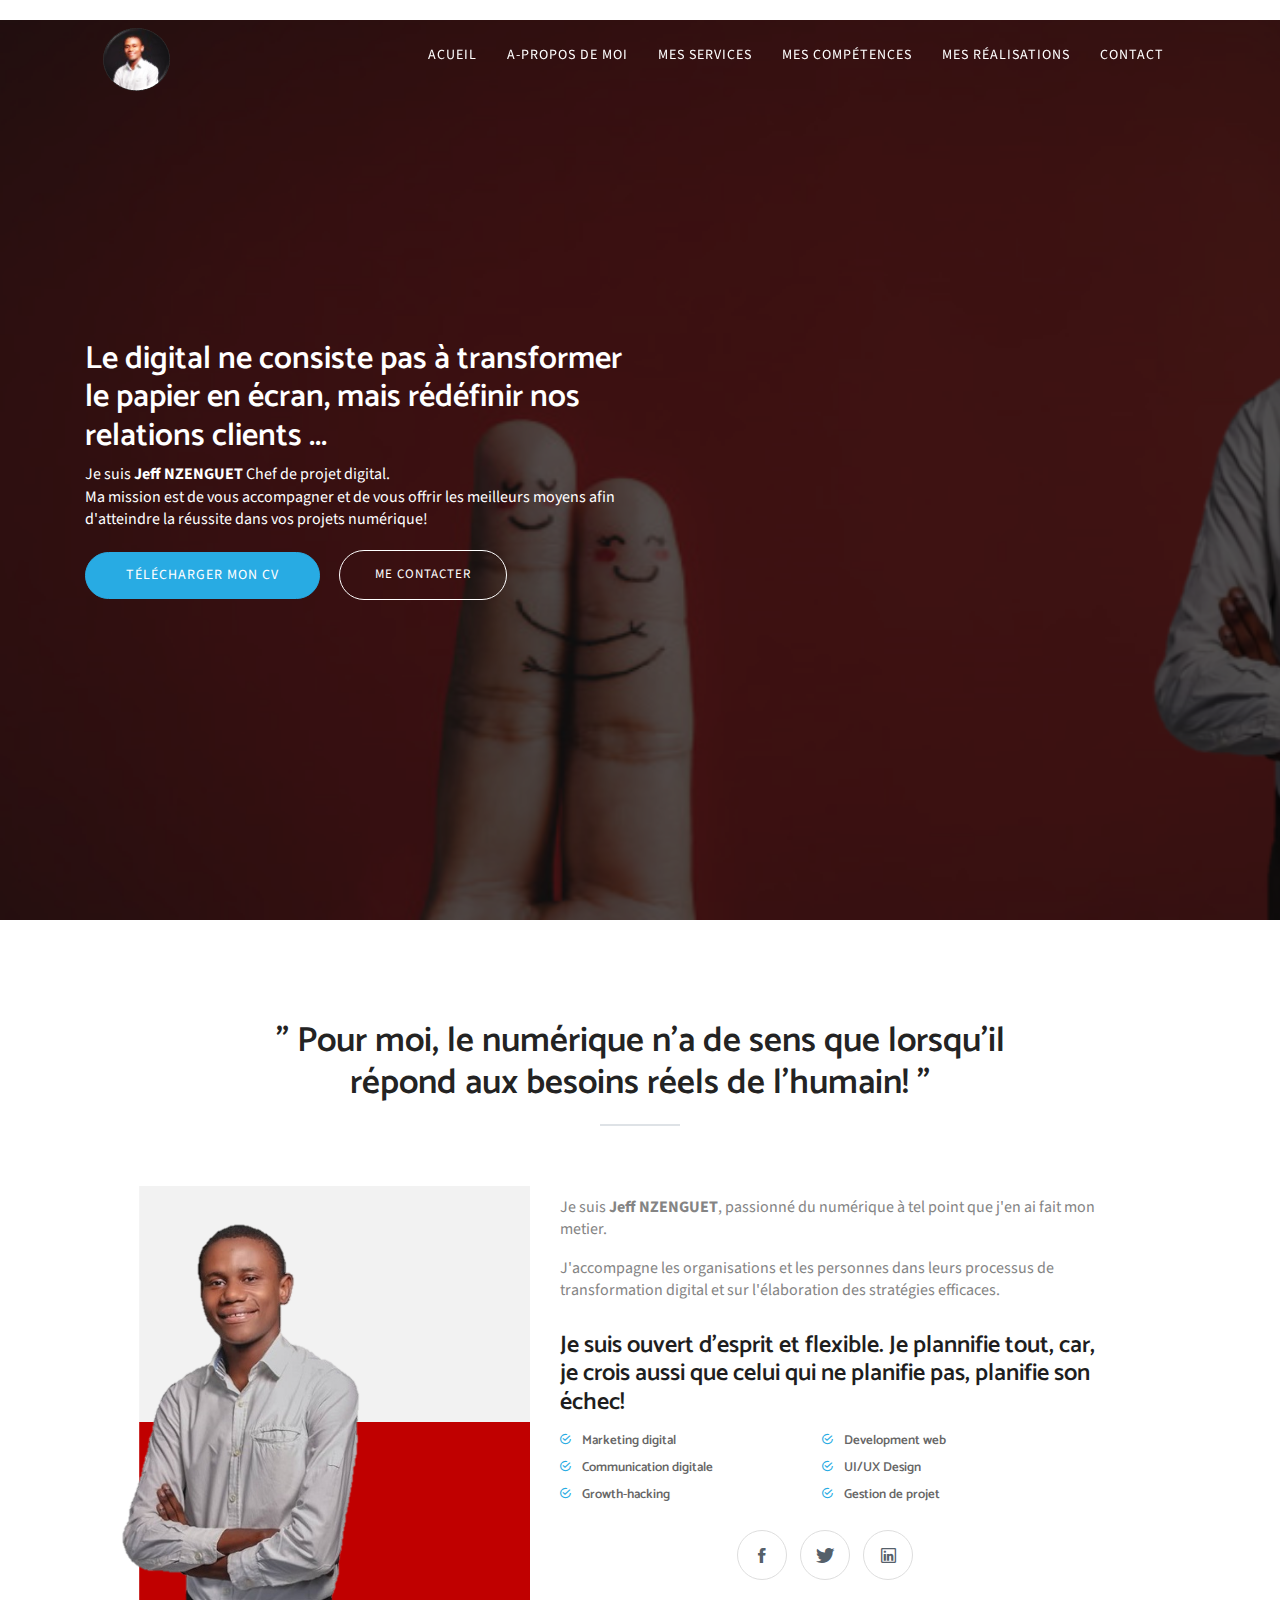
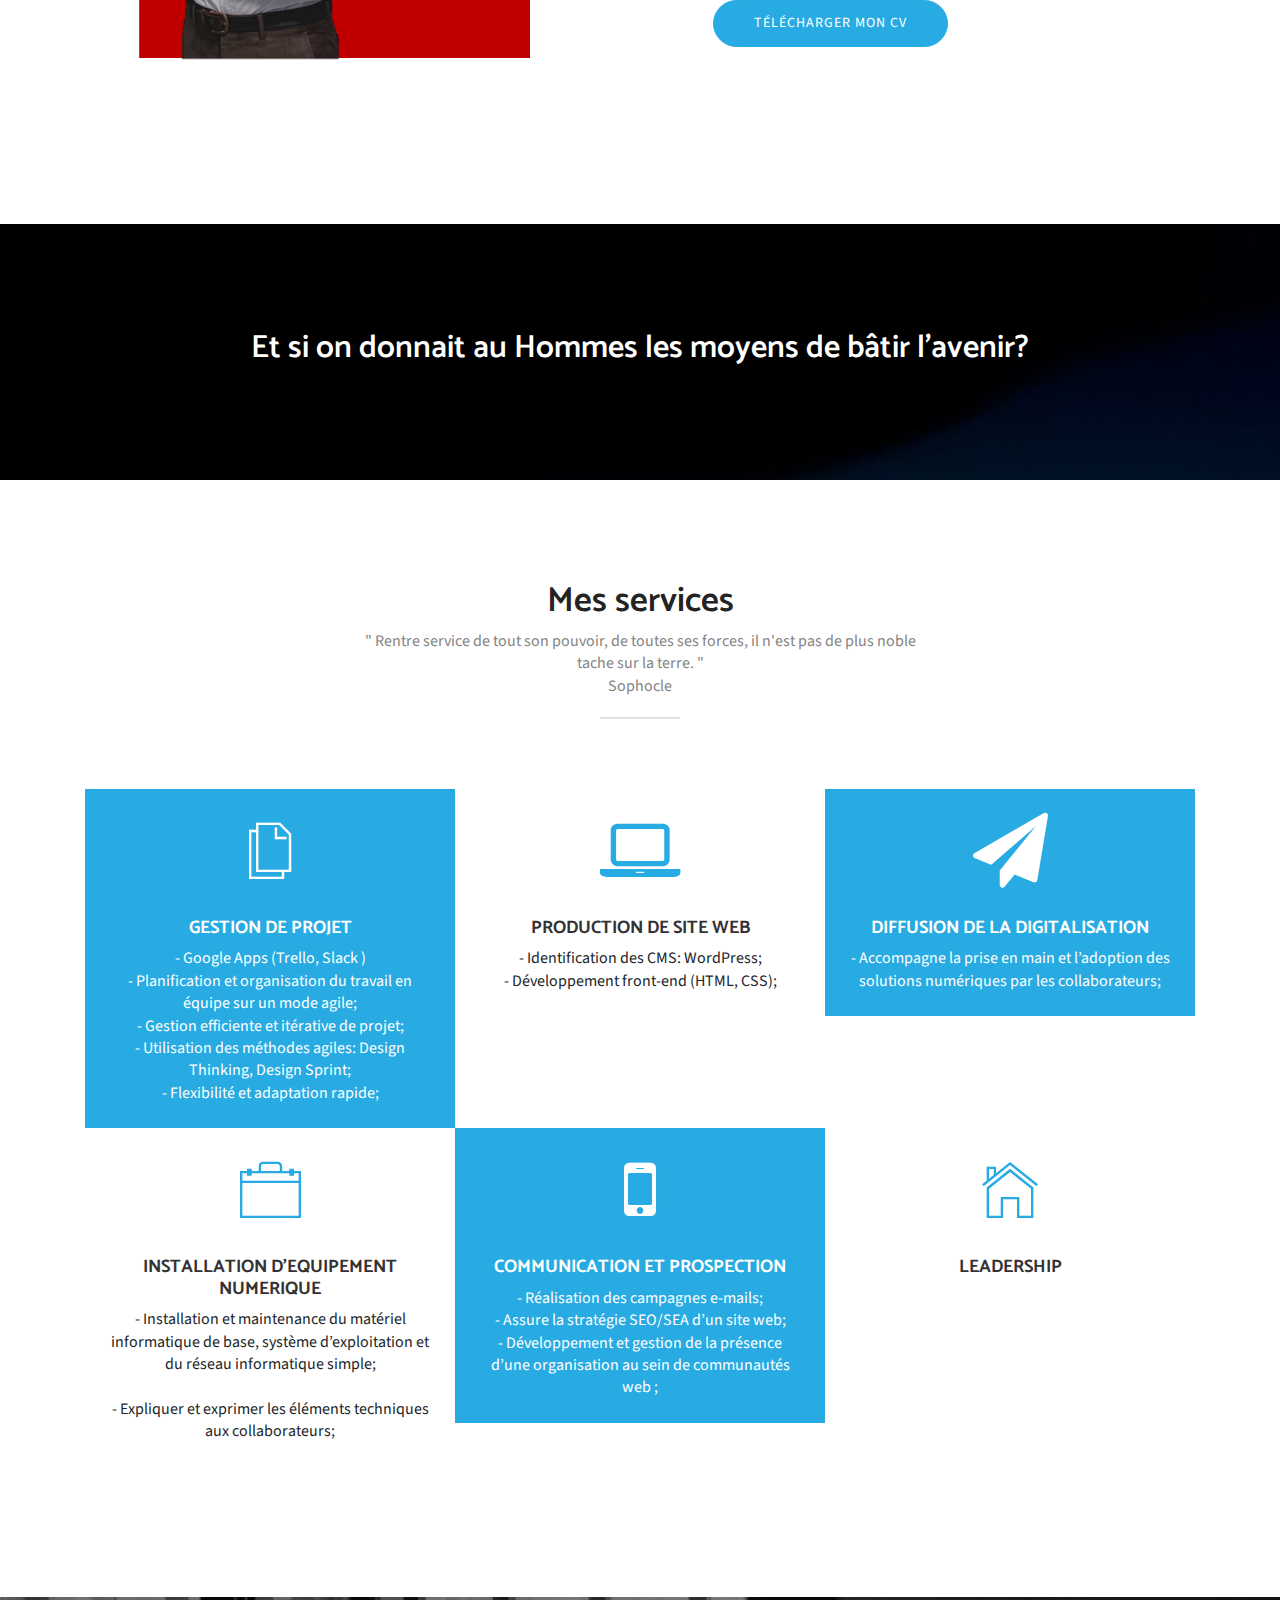
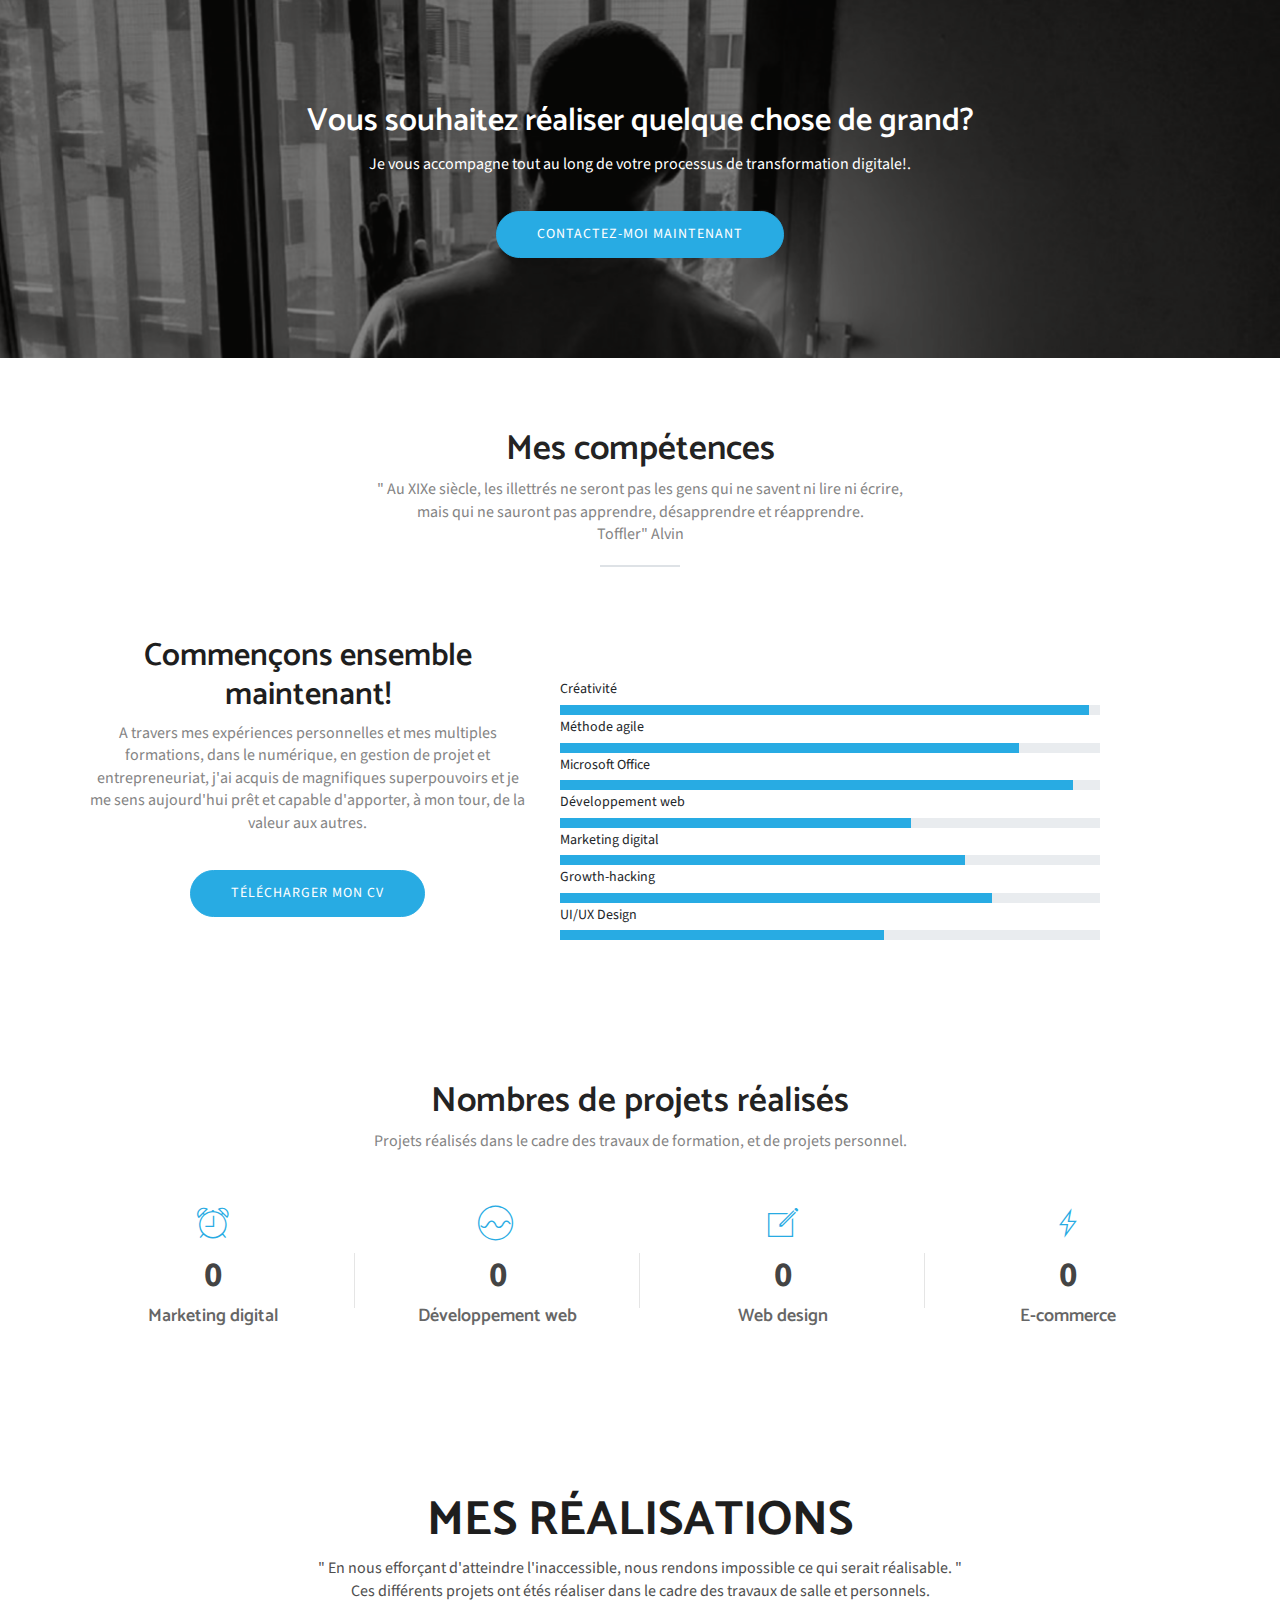
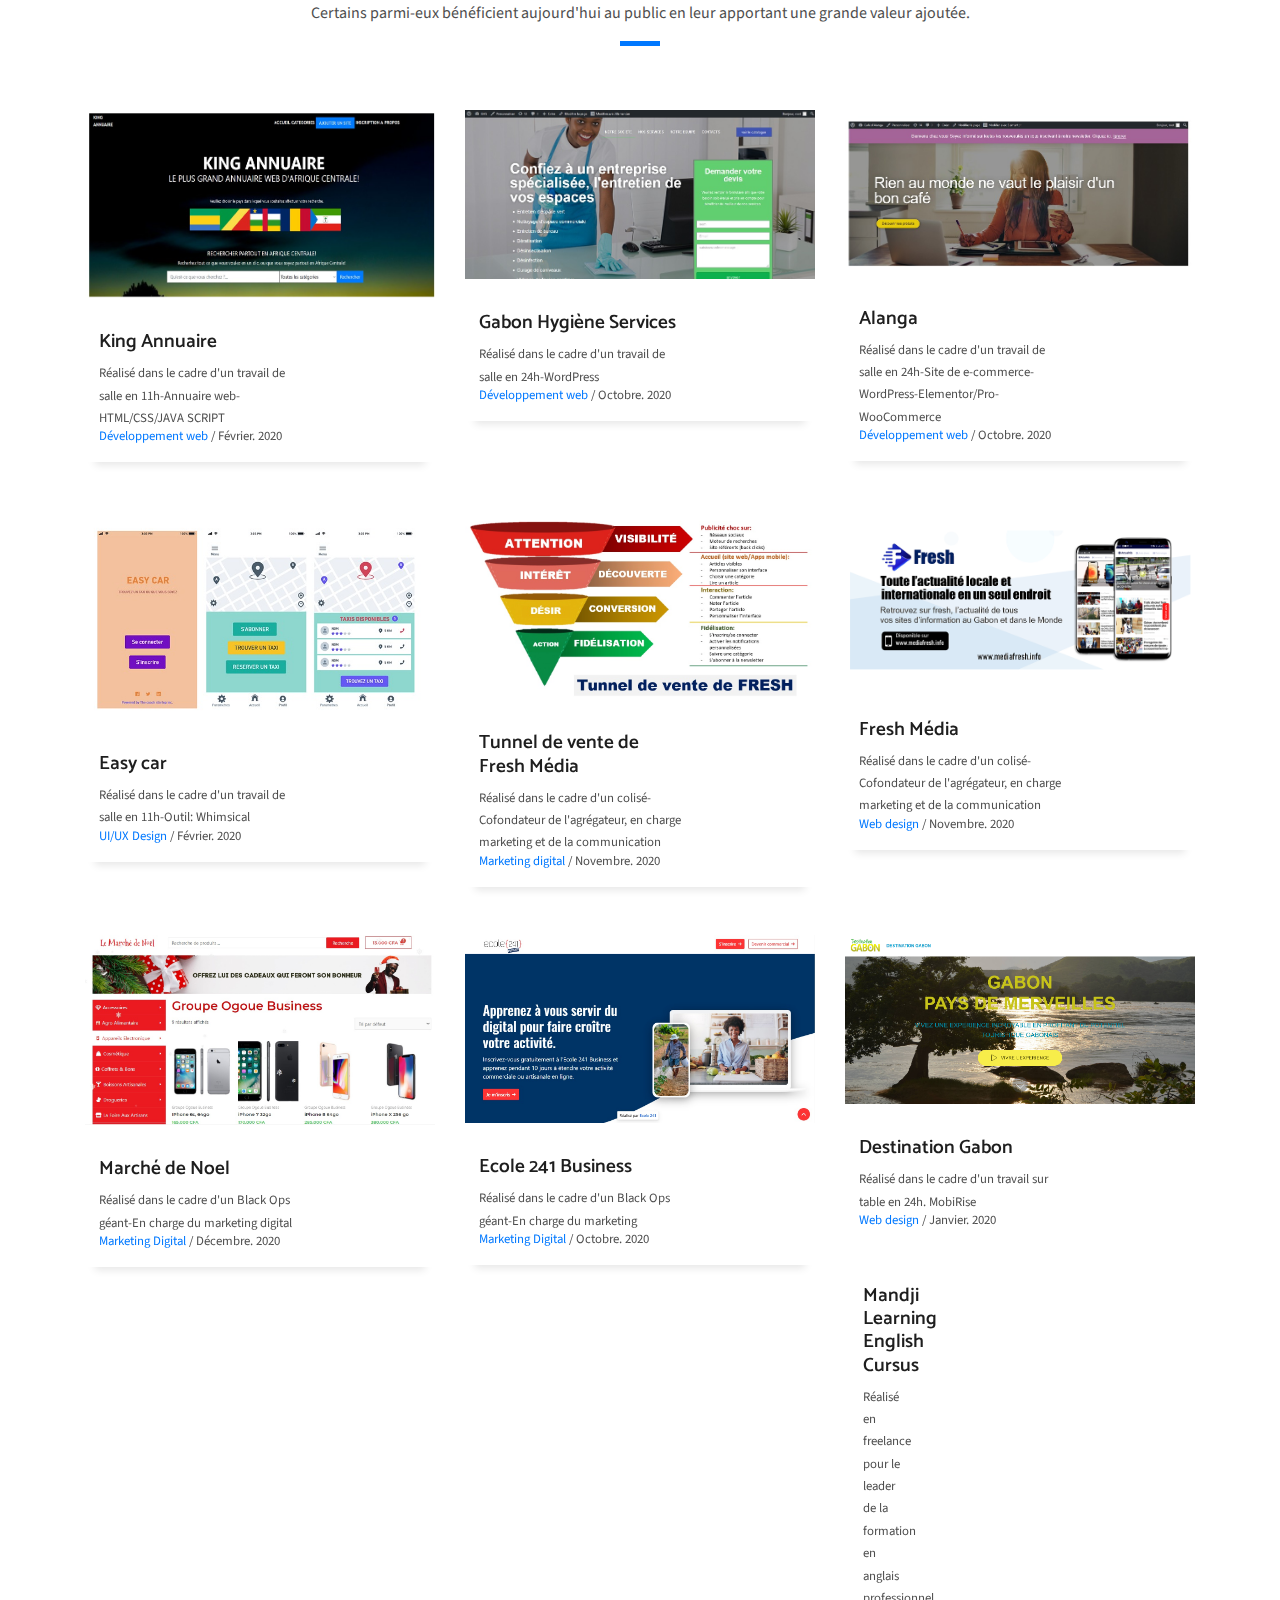
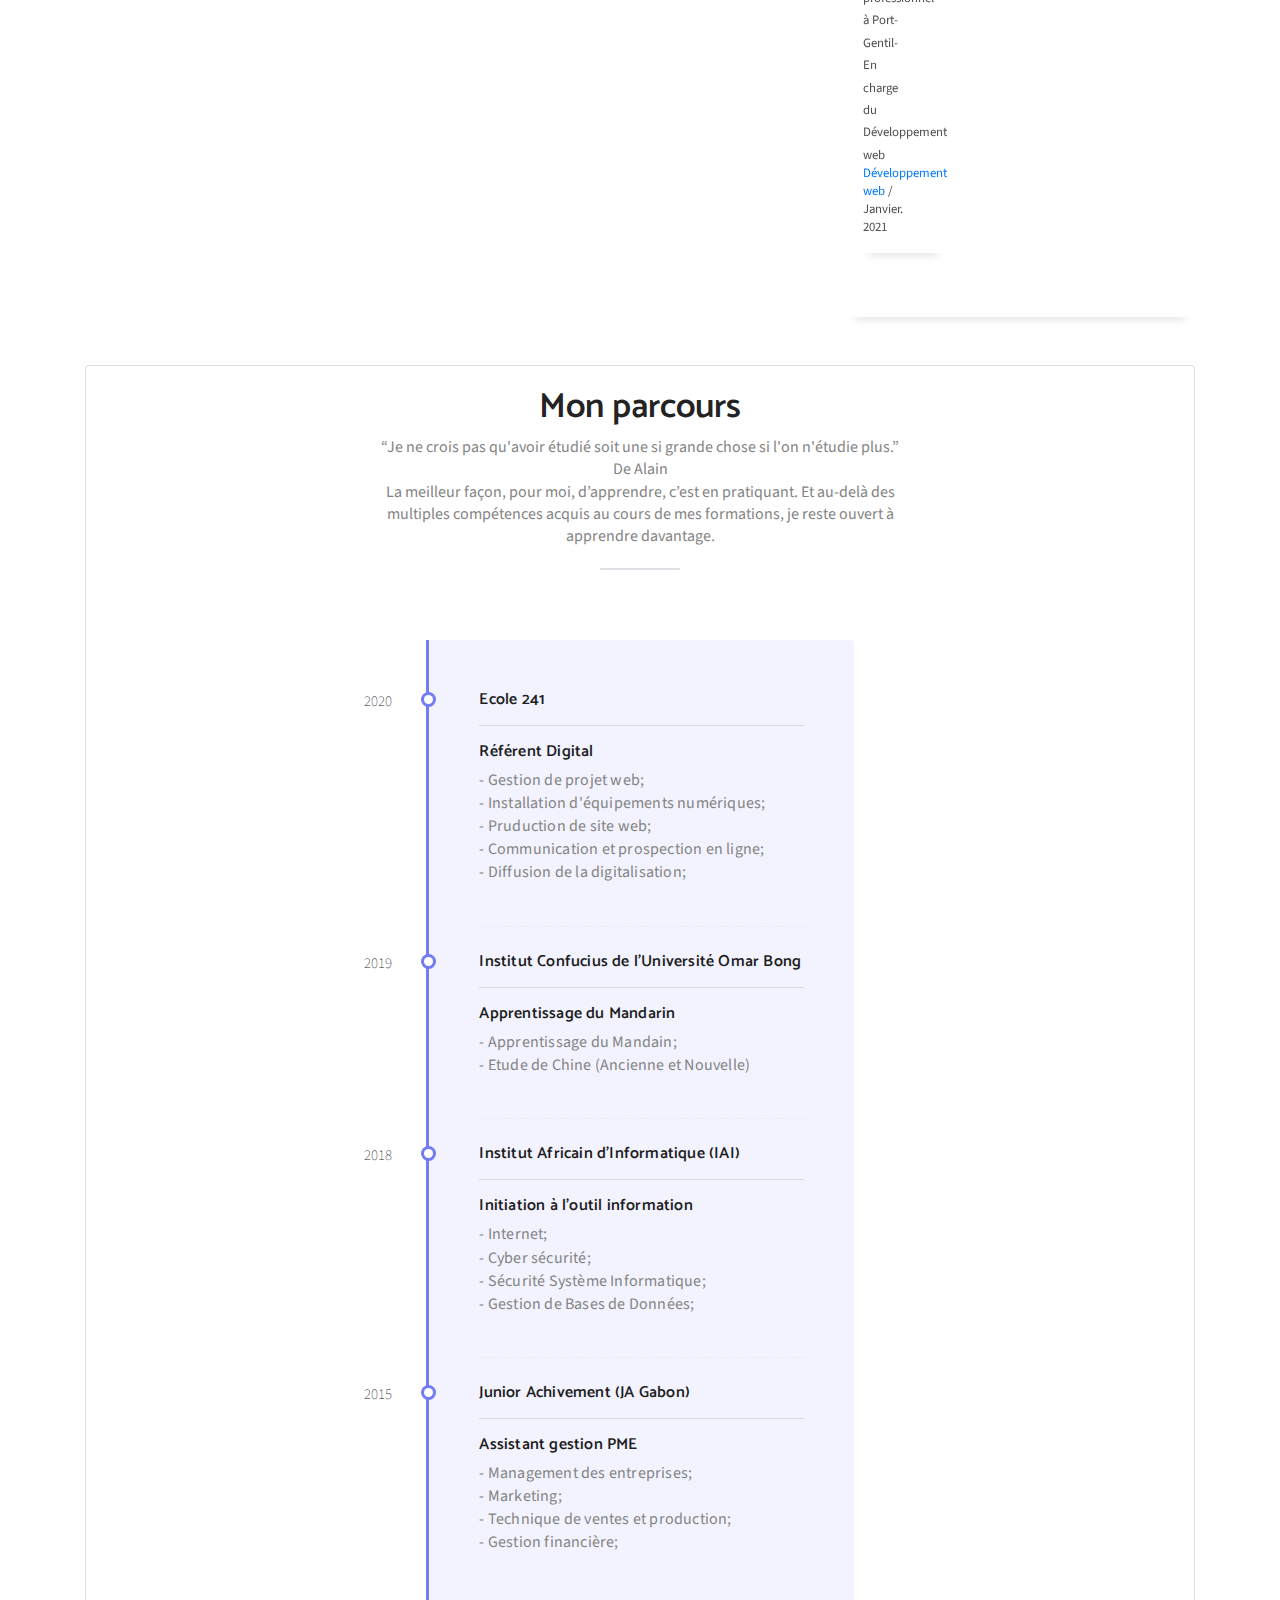
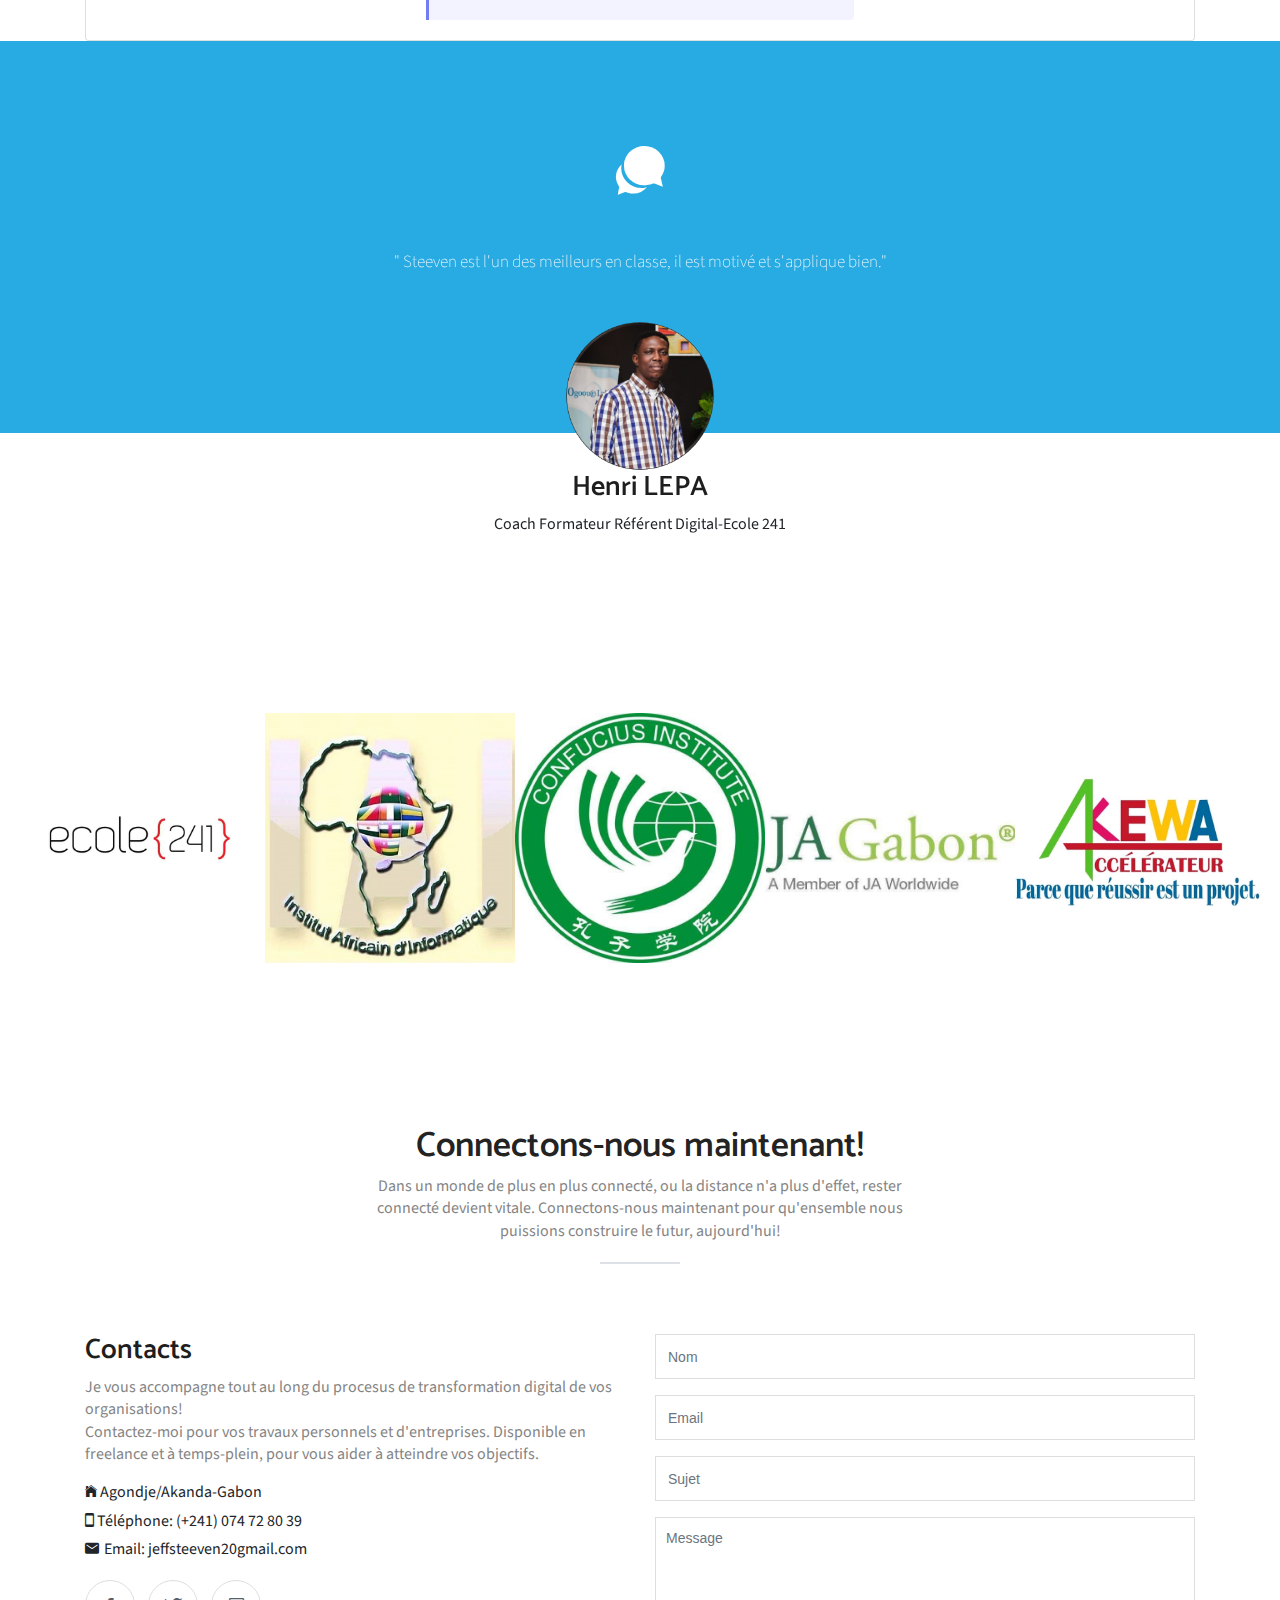
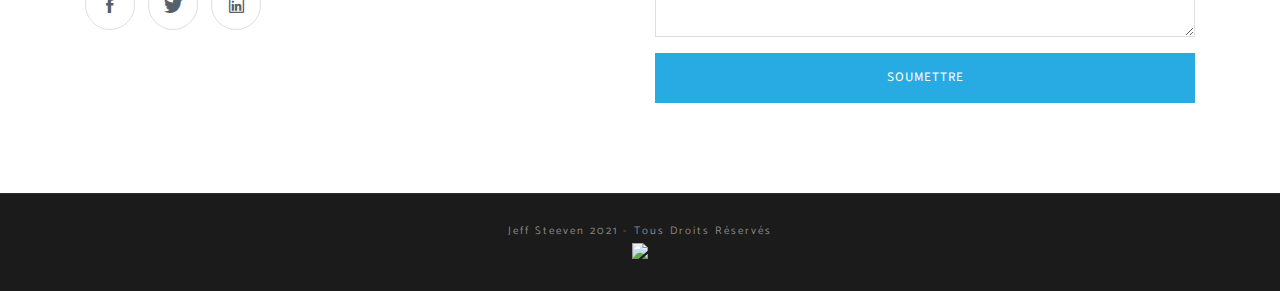
==== index.html @ 695ca2c6 "Update index.html" ====
<!DOCTYPE html>
<!--[if lt IE 7]>      <html class="no-js lt-ie9 lt-ie8 lt-ie7"> <![endif]-->
<!--[if IE 7]>         <html class="no-js lt-ie9 lt-ie8"> <![endif]-->
<!--[if IE 8]>         <html class="no-js lt-ie9"> <![endif]-->
<!--[if gt IE 8]><!--> 
<html> <!--<![endif]-->
<head>
  <meta http-equiv="Content-Type" content="text/html; charset=UTF-8">
  <meta name="description" content="Referent Digital Jeff Steeven">
  
  <meta name="author" content="jeff steeven">

  <title> Referent Digital Jeff Steeven</title>

<!-- Mobile Specific Meta
  ================================================== -->
  <meta name="viewport" content="width=device-width, initial-scale=1">
  
  <!-- Favicon -->
  <link rel="icon" type="image/x-icon" href="favicon.png"/>
  
  <!-- CSS
  ================================================== -->
  <!-- Themefisher Icon font -->
 <link href="devweb/lib/bootstrap/css/bootstrap.min.css" rel="stylesheet">

  <!-- Libraries CSS Files -->
  <link href="devweb/lib/font-awesome/css/font-awesome.min.css" rel="stylesheet">
  <link href="devweb/lib/animate/animate.min.css" rel="stylesheet">
  <link href="devweb/lib/ionicons/css/ionicons.min.css" rel="stylesheet">
  <link href="devweb/lib/owlcarousel/assets/owl.carousel.min.css" rel="stylesheet">
  <link href="devweb/lib/lightbox/css/lightbox.min.css" rel="stylesheet">

  <!-- Main Stylesheet File -->
  <link href="devweb/css/style.css" rel="stylesheet">
 <link rel="stylesheet" href="plugins/themefisher-font/style.css">
  <!-- bootstrap.min css -->
  <link rel="stylesheet" href="plugins/bootstrap/css/bootstrap.min.css">
  <!-- Lightbox.min css -->
  <link rel="stylesheet" href="plugins/lightbox2/dist/css/lightbox.min.css">
  <!-- animation css -->
  <link rel="stylesheet" href="plugins/animate/animate.css">
  <!-- Slick Carousel -->
  <link rel="stylesheet" href="plugins/slick/slick.css">
  <!-- Main Stylesheet -->
  <link rel="stylesheet" href="css/style.css">  
   <link rel="stylesheet" href="xman/css/font-awesome.min.css">
   <link rel="stylesheet" type="text/css" href="css/timeline.css">
    
        
       


</head>

<body id="body">

 <!--
  Start Preloader
  ==================================== -->
  <div id="preloader">
    <div class='preloader'>
      <span></span>
      <span></span>
      <span></span>
      <span></span>
      <span></span>
      <span></span>
    </div>
  </div> 
  <!--
  End Preloader
  ==================================== -->


  

<!--
Fixed Navigation
==================================== -->
<header class="navigation fixed-top">
  <div class="container">
    <!-- main nav -->
    <nav class="navbar navbar-expand-lg navbar-light">
      <!-- logo -->
      <a class="navbar-brand logo" href="index.html">
        <img class="logo-default" src="images/logojeff.png" alt="logo"/>
        <img class="logo-white" src="images/logojeff.png" alt="logo"/>
      </a>
      <!-- /logo -->
      <button class="navbar-toggler" type="button" data-toggle="collapse" data-target="#navigation"
        aria-controls="navigation" aria-expanded="false" aria-label="Toggle navigation">
        <span class="navbar-toggler-icon"></span>
      </button>

      <div class="collapse navbar-collapse" id="navigation">
        <ul class="navbar-nav ml-auto text-center">
          <li class="nav-item">
            <a class="nav-link" href="#" id="navbarDropdown" role="button" data-toggle="dropdown"
              aria-haspopup="true" aria-expanded="false">
              Acueil
            </a>
  
          </li>
          <li class="nav-item ">
             <a class="nav-link js-scroll" href="#about">A-propos de moi</a>
          </li>
          <li class="nav-item ">
             <a class="nav-link js-scroll" href="#services">Mes Services</a>
          </li>

           <li class="nav-item ">
             <a class="nav-link js-scroll" href="#skills">Mes compétences</a>
          </li>
          <li class="nav-item ">
           <a class="nav-link js-scroll" href="#portfolio">Mes réalisations</a>
          </li>
          
          <li class="nav-item ">
           <a class="nav-link js-scroll" href="#contact">Contact</a>
          </li>
         
        </ul>
      </div>
    </nav>
    <!-- /main nav -->
  </div>
</header>
<!--
End Fixed Navigation
==================================== -->

 <!--
Welcome Slider
==================================== -->

 <section class="hero-area">
 	<div class="container">
 		<div class="row">
 			<div class="col-md-12">
 				<div class="block">
 					<h2 class="wow fadeInUp" data-wow-duration=".5s" data-wow-delay=".3s" style="color: white;">Le digital ne consiste   pas à transformer<br> le papier  en écran, mais  rédéfinir nos <br>relations clients ... </h2>
 					<p class="wow fadeInUp" data-wow-duration=".5s" data-wow-delay=".5s">Je suis <b>Jeff NZENGUET</b> Chef de projet digital.<br>Ma mission est de vous accompagner et de vous offrir les meilleurs moyens afin d'atteindre la réussite dans vos projets numérique!
 					</p>
 					<ul class="list-inline wow fadeInUp" data-wow-duration=".5s" data-wow-delay=".7s">
 						<li class="list-inline-item">

 							<a href="https://drive.google.com/file/d/150J5FOlO6Ld2fv8n7mNsnoJQKzaEyGz4/view?usp=sharing" class="btn btn-main">Télécharger mon CV</a>
 						</li>
 						<li class="list-inline-item">
 							<a data-scroll href="#contact" class="btn btn-transparent">Me contacter </a>
 						</li>
 					</ul>
 				</div>
 			</div>
 		</div>
 	</div>
 </section>


	<!--
Start About Section
==================================== -->
<section class="about" id="about">
	<div class="container">
		<div class="row">
		
			<!-- section title -->
			<div class="title col-md-12"  >
				<h2 style="text-align: center;"> " Pour moi, le numérique n'a de sens que lorsqu'il <br> répond aux besoins réels de l'humain! "</h2>
				
				<div class="border"></div>
			</div>
			<!-- /section title -->

			<div class="col-md-5" >
				<img src="images/jeff.png" class="img-fluid" alt=""style="margin-top: -10px;" >
			</div>
			<div class="col-md-6">
				<p>Je suis <b>Jeff NZENGUET</b>, passionné du numérique à tel point que j'en ai fait mon metier.</p>
				<p>J'accompagne les organisations et les personnes dans leurs processus de transformation digital et sur l'élaboration des stratégies efficaces.
				<h4>Je suis ouvert d'esprit et flexible. Je plannifie tout, car, je crois aussi que celui qui ne planifie pas, planifie son échec!</h4>
				<ul class="feature-list">
					<li> <i class="tf-ion-android-checkmark-circle"></i> Marketing digital</li>
					<li> <i class="tf-ion-android-checkmark-circle"></i> Development web</li>
					<li> <i class="tf-ion-android-checkmark-circle"></i> Communication digitale</li>
					<li> <i class="tf-ion-android-checkmark-circle"></i> UI/UX Design</li>
					<li> <i class="tf-ion-android-checkmark-circle"></i> Growth-hacking</li>
					<li> <i class="tf-ion-android-checkmark-circle"></i> Gestion de projet</li>
				</ul>
				<div class="social-icon" style="text-align: center;">
					<ul>
						<li><a href="https://www.facebook.com/jeff.steeven.7/"><i class="tf-ion-social-facebook"></i></a></li>
						<li><a href="https://twitter.com/OnlySteeven"><i class="tf-ion-social-twitter"></i></a></li>
						<li><a href="https://www.linkedin.com/in/jeff-steeven/"><i class="tf-ion-social-linkedin-outline"></i></a></li>
					</ul>
				</div>
				<div style="text-align: center;">
				<a href="https://https://drive.google.com/file/d/150J5FOlO6Ld2fv8n7mNsnoJQKzaEyGz4/view?usp=sharing" class="btn btn-main mt-20">Télécharger mon CV</a></div>
			</div>
		</div> 		<!-- End row -->
	</div>   	<!-- End container -->
</section>   <!-- End section -->
	<!--
Start Call To Action
==================================== -->
<section class="call-to-action"  style="background-image: url(images/call-to-action/un.jpg); background-size: cover; color: #fff;">
	<div class="container" >
		<div class="row">
			<div class="col-md-12 text-center">
				<h2 style="color: white;">Et si on donnait au Hommes les moyens de bâtir l'avenir?</h2>
			</div>
		</div> 		<!-- End row -->
	</div>   	<!-- End container -->
</section>   <!-- End section -->
	<!-- Start Services Section
		==================================== -->

<section class="services" id="services">
	<div class="container">
		<div class="row no-gutters">
			<!-- section title -->
			<div class="col-12">
				<div class="title text-center">
					<h2>Mes services</h2>
					<p>" Rentre service de tout son pouvoir, de toutes ses forces, il n'est pas de plus noble tache sur la terre. "<br>Sophocle</p>
					<div class="border"></div>
				</div>
			</div>
			<!-- /section title -->

			<!-- Single Service Item -->
			<div class="col-lg-4 col-sm-6 mb-4 mb-lg-0">
				<div class="service-block p-4 color-bg text-center">
					<div class="service-icon text-center">
						<i class="tf-ion-ios-copy-outline"></i>
					</div>
					<h3>GESTION DE PROJET</h3>
				
				    - Google Apps (Trello, Slack )<br>
				    - Planification et organisation du travail en équipe sur un mode agile;<br>
				    - Gestion efficiente et itérative de projet;<br>
                    - Utilisation des méthodes agiles: Design Thinking, Design Sprint; <br>
                    - Flexibilité et adaptation rapide;
				</div>
			</div>
			<!-- End Single Service Item -->

			<!-- Single Service Item -->
			<div class="col-lg-4 col-sm-6 mb-4 mb-lg-0">
				<div class="service-block p-4 text-center">
					<div class="service-icon text-center">
							<i class="fa fa-laptop"></i>
					</div>
					<h3>PRODUCTION DE SITE WEB</h3>
					- Identification des CMS: WordPress;<br>
                    - Développement front-end (HTML, CSS);

				</div>
			</div>
			<!-- End Single Service Item -->

			<!-- Single Service Item -->
			<div class="col-lg-4 col-sm-6 mb-4 mb-lg-0">
				<div class="service-block p-4 color-bg text-center">
					<div class="service-icon text-center">
						<i class="fa fa-paper-plane"></i>
					</div>
					<h3>DIFFUSION DE LA DIGITALISATION</h3>
					- Accompagne la prise en main et l’adoption des solutions numériques par les collaborateurs; <br>
             </div>
			</div>
			<!-- End Single Service Item -->

			<!-- Single Service Item -->
			<div class="col-lg-4 col-sm-6 mb-4 mb-lg-0">
				<div class="service-block p-4  text-center">
					<div class="service-icon text-center">
						<i class="tf-ion-ios-briefcase-outline"></i>
					</div>
					<h3>INSTALLATION D'EQUIPEMENT NUMERIQUE</h3>
				    - Installation et maintenance du matériel informatique de base, système d’exploitation et du réseau informatique simple; <br> <br>
                   - Expliquer et exprimer les éléments techniques aux collaborateurs;

				</div>
			</div>
			<!-- End Single Service Item -->

			<!-- Single Service Item -->
			<div class="col-lg-4 col-sm-6 mb-4 mb-lg-0">
				<div class="service-block p-4 color-bg text-center">
					<div class="service-icon text-center">
						<i class="fa fa-mobile"></i>

					</div>
					<h3>COMMUNICATION ET PROSPECTION</h3>
					 - Réalisation des campagnes e-mails; <br>
                     - Assure la stratégie SEO/SEA d’un site web; <br>
                     - Développement et gestion de la présence d’une organisation au sein de communautés web ;

				</div>
			</div>
			<!-- End Single Service Item -->

			<!-- Single Service Item -->
			<div class="col-lg-4 col-sm-6 mb-4 mb-lg-0">
				<div class="service-block p-4 text-center">
					<div class="service-icon text-center">
						<i class="tf-ion-ios-home-outline"></i>
					</div>
					<h3>LEADERSHIP</h3>
					

				</div>
			</div>
			<!-- End Single Service Item -->

		</div> <!-- End row -->
	</div> <!-- End container -->
</section> <!-- End section -->


		<!--/ End service -->	
	<!--
Start Call To Action
==================================== -->
<section class="call-to-action-2" style="background-image: url(images/call-to-action/deu.png); background-size: cover; color: #fff;">
	<div class="container" >
		<div class="row">
			<div class="col-md-12 text-center" >
				<h2 style="color: white;">Vous souhaitez réaliser quelque chose de grand?</h2>
				<p>Je vous accompagne tout au long de votre processus de transformation digitale!.</p>
				<a href="#contact" class="btn btn-main">Contactez-moi maintenant</a>
			</div>
		</div> 		<!-- End row -->
	</div>   	<!-- End container -->
</section>   <!-- End section -->
	<!-- Start Team Skills
		=========================================== -->

<section class="team-skills section-sm" id="skills">
	<div class="container">
		<div class="row">

			<!-- section title -->
			<div class="col-12">
				<div class="title text-center">
					<h2>Mes compétences</h2>
					<p>" Au XIXe siècle, les illettrés ne seront pas les gens qui ne savent ni lire ni écrire, mais qui ne sauront pas apprendre, désapprendre et réapprendre.<br> Toffler" Alvin </p>
					<div class="border"></div>
				</div>
			</div>
			<!-- /section title -->

			<div class="col-md-5">
				<div class="team-skills-contents" style="text-align: center;">
					<h2>Commençons ensemble maintenant!</h2>
					<p>A travers mes expériences personnelles et mes multiples formations, dans le numérique, en gestion de projet et entrepreneuriat, j'ai acquis de magnifiques superpouvoirs et je me sens aujourd'hui prêt et capable d'apporter, à mon tour, de la valeur aux autres.</p>
					<a href="https://drive.google.com/file/d/1YhSp95k7JysIVCoL5xN3Q026fUS_-g4G/view?usp=drivesdk" class="btn btn-main mt-20">Télécharger mon CV</a>
				</div>
			</div>
			<div class="col-md-6 col-md-offset-1">
				<div class="progress-block">
					<ul>
						<li>
							<span>Créativité</span>
							<div class="progress">
								<div class="progress-bar" style="width: 98%;">
								</div>
							</div>
						</li>
						<li>
							<span>Méthode agile</span>
							<div class="progress">
								<div class="progress-bar" style="width: 85%;">
								</div>
							</div>
						</li>
						<li>
							<span>Microsoft Office</span>
							<div class="progress">
								<div class="progress-bar" style="width: 95%;">
								</div>
							</div>
						</li>
						<li>
							<span>Développement web</span>
							<div class="progress">
								<div class="progress-bar" style="width: 65%;">
								</div>
							</div>
						</li>
						<li>
							<span>Marketing digital</span>
							<div class="progress">
								<div class="progress-bar" style="width: 75%;">
								</div>
							</div>
						</li>
						<li>
							<span>Growth-hacking</span>
							<div class="progress">
								<div class="progress-bar" style="width: 80%;">
								</div>
							</div>
						</li>
						<li>
							<span>UI/UX Design</span>
							<div class="progress">
								<div class="progress-bar" style="width: 60%;">
								</div>
							</div>
						</li>
					</ul>

				</div>
			</div>
		</div> <!-- End row -->
		
	</div> <!-- End container -->
</section> <!-- End section -->
	<!--
		Start Counter Section
		==================================== -->
		
		<section  class="counter-wrapper section-sm" >
			<div class="container">
				<div class="row">
					<div class="col-md-12 text-center">
						<div class="title">
							<h2>Nombres de projets réalisés</h2>
							<p>Projets réalisés dans le cadre des travaux de formation, et de projets personnel.</p>
						</div>
					</div>
					<!-- first count item -->
					<div class="col-md-3 col-sm-6 col-xs-6 text-center " >
						<div class="counters-item">
							<i class="tf-ion-ios-alarm-outline"></i>
							<div>
							    <span class="counter" data-count="03">0</span>
							</div>
							<h3>Marketing digital</h3>
						</div>
					</div>
					<!-- end first count item -->
				
					<!-- second count item -->
					<div class="col-md-3 col-sm-6 col-xs-6 text-center " >
						<div class="counters-item">
							<i class="tf-ion-ios-analytics-outline"></i>
							<div>
							    <span class="counter" data-count="5">0</span>
							</div>
							<h3>Développement web</h3>
						</div>
					</div>
					<!-- end second count item -->
				
					<!-- third count item -->
					<div class="col-md-3 col-sm-6 col-xs-6 text-center ">
						<div class="counters-item">
							<i class="tf-ion-ios-compose-outline"></i>
							<div>
							    <span class="counter" data-count="6">0</span>
							</div>
				            <h3>Web design</h3>
							
						</div>
					</div>
					<!-- end third count item -->
					
					<!-- fourth count item -->
					<div class="col-md-3 col-sm-6 col-xs-6 text-center ">
						<div class="counters-item kill-border">
							<i class="tf-ion-ios-bolt-outline"></i>
							<div>
							    <span class="counter" data-count="2">0</span>
							</div>
							<h3>E-commerce</h3>
						</div>
					</div>
					<!-- end fourth count item -->
				</div> 		<!-- end row -->
			</div>   	<!-- end container -->
		</section>   <!-- end section -->
	<!-- Start Portfolio Section
		=========================================== -->
<section id="work" class="portfolio-mf sect-pt4 route">
    <div class="container">
      <div class="row">
        <div class="col-sm-12">
          <div class="title-box text-center">
            <h3 class="title-a">
              Mes réalisations
            </h3>
            <p class="subtitle-a">
             " En nous efforçant d'atteindre l'inaccessible, nous rendons impossible ce qui serait réalisable. " <br> Ces différents projets ont étés réaliser dans le cadre des travaux de salle et personnels.<br> Certains parmi-eux bénéficient aujourd'hui au public en leur apportant une grande valeur ajoutée.
            </p>
            <div class="line-mf"></div>
          </div>
        </div>
      </div>
      <div class="row">
        <div class="col-md-4">
          <div class="work-box">
            <a href="devweb/img/king.jpg" data-lightbox="gallery-mf">
              <div class="work-img">
                <img src="devweb/img/work-1.jpg" alt="" class="img-fluid">
              </div>
              <div class="work-content">
                <div class="row">
                  <div class="col-sm-8">
                    <h2 class="w-title">King Annuaire</h2>
                     <span class="w-more">Réalisé dans le cadre d'un travail de salle en 11h-Annuaire web-HTML/CSS/JAVA SCRIPT</span>
                    <div class="w-more">
                      <span class="w-ctegory">Développement web</span> / <span class="w-date">Février. 2020</span>
                    </div>
                  </div>
                  <div class="col-sm-4">
                    <div class="w-like">
                      <span class="ion-ios-plus-outline"></span>
                    </div>
                  </div>
                </div>
              </div>
            </a>
          </div>
        </div>
        <div class="col-md-4">
          <div class="work-box">
            <a href="devweb/img/ghs.jpg" data-lightbox="gallery-mf">
              <div class="work-img">
                <img src="devweb/img/work-2.jpg" alt="" class="img-fluid">
              </div>
              <div class="work-content">
                <div class="row">
                  <div class="col-sm-8">
                    <h2 class="w-title">Gabon Hygiène Services</h2>
                     <span class="w-more">Réalisé dans le cadre d'un travail de salle en 24h-WordPress</span>
                    <div class="w-more">
                      <span class="w-ctegory">Développement web</span> / <span class="w-date">Octobre. 2020</span>
                    </div>
                  </div>
                  <div class="col-sm-4">
                    <div class="w-like">
                      <span class="ion-ios-plus-outline"></span>
                    </div>
                  </div>
                </div>
              </div>
            </a>
          </div>
        </div>
        <div class="col-md-4">
          <div class="work-box">
            <a href="devweb/img/alanga.jpg" data-lightbox="gallery-mf">
              <div class="work-img">
                <img src="devweb/img/work-3.jpg" alt="" class="img-fluid">
              </div>
              <div class="work-content">
                <div class="row">
                  <div class="col-sm-8">
                    <h2 class="w-title">Alanga</h2>
                     <span class="w-more">Réalisé dans le cadre d'un travail de salle en 24h-Site de e-commerce-WordPress-Elementor/Pro-WooCommerce</span>
                    <div class="w-more">
                      <span class="w-ctegory">Développement web</span> / <span class="w-date">Octobre. 2020</span>
                    </div>
                  </div>
                  <div class="col-sm-4">
                    <div class="w-like">
                      <span class="ion-ios-plus-outline"></span>
                    </div>
                  </div>
                </div>
              </div>
            </a>
          </div>
        </div>
        <div class="col-md-4">
          <div class="work-box">
            <a href="devweb/img/car.jpg" data-lightbox="gallery-mf">
              <div class="work-img">
                <img src="devweb/img/work-4.jpg" alt="" class="img-fluid">
              </div>
              <div class="work-content">
                <div class="row">
                  <div class="col-sm-8">
                    <h2 class="w-title">Easy car</h2>
                     <span class="w-more">Réalisé dans le cadre d'un travail de salle en 11h-Outil: Whimsical</span>
                    <div class="w-more">
                      <span class="w-ctegory">UI/UX Design</span> / <span class="w-date">Février. 2020</span>
                    </div>
                  </div>
                  <div class="col-sm-4">
                    <div class="w-like">
                      <span class="ion-ios-plus-outline"></span>
                    </div>
                  </div>
                </div>
              </div>
            </a>
          </div>
        </div>
        <div class="col-md-4">
          <div class="work-box">
            <a href="devweb/img/work-5.jpg" data-lightbox="gallery-mf">
              <div class="work-img">
                <img src="devweb/img/work-5.jpg" alt="" class="img-fluid">
              </div>
              <div class="work-content">
                <div class="row">
                  <div class="col-sm-8">
                    <h2 class="w-title">Tunnel de vente de Fresh Média</h2>
                     <span class="w-more">Réalisé dans le cadre d'un colisé-Cofondateur de l'agrégateur, en charge marketing et de la communication</span>
                    <div class="w-more">
                      <span class="w-ctegory">Marketing digital</span> / <span class="w-date">Novembre. 2020</span>
                    </div>
                  </div>
                  <div class="col-sm-4">
                    <div class="w-like">
                      <span class="ion-ios-plus-outline"></span>
                    </div>
                  </div>
                </div>
              </div>
            </a>
          </div>
        </div>
        <div class="col-md-4">
          <div class="work-box">
            <a href="devweb/img/freshm.jpg" data-lightbox="gallery-mf">
              <div class="work-img">
                <img src="devweb/img/work-6.png" alt="" class="img-fluid">
              </div>
              <div class="work-content">
                <div class="row">
                  <div class="col-sm-8">
                  	<a href="http://mediafresh.info/">
                    <h2 class="w-title">Fresh Média</h2>

                      <span class="w-more">Réalisé dans le cadre d'un colisé-Cofondateur de l'agrégateur, en charge marketing et de la communication</span>
                    <div class="w-more">
                      <span class="w-ctegory">Web design</span> / <span class="w-date">Novembre. 2020</span>
                    </div>
                  </div>
                  <div class="col-sm-4">
                    <div class="w-like">
                      <span class="ion-ios-plus-outline"></span>
                    </div>
                  </div>
                </div>
              </div>
            </a>
          </div>
        </div>
        <div class="col-md-4">
          <div class="work-box">
            <a href="devweb/img/noelle.jpg" data-lightbox="gallery-mf">
              <div class="work-img">
                <img src="devweb/img/noel.jpg" alt="" class="img-fluid">
              </div>
              <div class="work-content">
                <div class="row">
                  <div class="col-sm-8">
                  	 <a href="https://store.marchedenoel241.com/">
                    <h2 class="w-title">Marché de Noel</h2>
                    </a>
                      <span class="w-more">Réalisé dans le cadre d'un Black Ops géant-En charge du marketing digital</span>
                    <div class="w-more">
                      <span class="w-ctegory">Marketing Digital</span> / <span class="w-date">Décembre. 2020</span>
                    </div>
                  </div>
                  <div class="col-sm-4">
                    <div class="w-like">
                      <span class="ion-ios-plus-outline"></span>
                    </div>
                  </div>
                </div>
              </div>
            </a>
          </div>
        </div>
        <div class="col-md-4">
          <div class="work-box">
            <a href="devweb/img/busi.jpg" data-lightbox="gallery-mf">
              <div class="work-img">
                <img src="devweb/img/business.jpg" alt="" class="img-fluid">
              </div>
              <div class="work-content">
                <div class="row">
                  <div class="col-sm-8">
                  	<a href="https://business.ecole241.org/">
                    <h2 class="w-title">Ecole 241 Business</h2>
                    </a>
                    <span class="w-more">Réalisé dans le cadre d'un Black Ops géant-En charge du marketing</span>
                    <div class="w-more">
                      <span class="w-ctegory">Marketing Digital</span> / <span class="w-date">Octobre. 2020</span>
                    </div>
                  </div>
                  <div class="col-sm-4">
                    <div class="w-like">
                      <span class="ion-ios-plus-outline"></span>
                    </div>
                  </div>
                </div>
              </div>
            </a>
          </div>
        </div>
        <div class="col-md-4">
          <div class="work-box">
            <a href="devweb/img/gabon.jpg" data-lightbox="gallery-mf">
              <div class="work-img">
                <img src="devweb/img/work-7.png" alt="" class="img-fluid">
              </div>
              <div class="work-content">
                <div class="row">
                  <div class="col-sm-8">
                    <h2 class="w-title">Destination Gabon</h2>
                    <span class="w-more">Réalisé dans le cadre d'un travail sur table en 24h. MobiRise</span>
                    <div class="w-more">
                      <span class="w-ctegory">Web design</span> / <span class="w-date">Janvier. 2020</span>
                    </div>
                  </div>
			 <div class="col-md-4">
          <div class="work-box">
            <a href="devweb/img/mandji02.jpg" data-lightbox="gallery-mf">
              <div class="work-img">
                <img src="devweb/img/mandji.png" alt="" class="img-fluid">
              </div>
              <div class="work-content">
                <div class="row">
                  <div class="col-sm-8">
                  	<a href="https://mandjilearningenglish.com//">
                    <h2 class="w-title">Mandji Learning English Cursus</h2>
                    </a>
                    <span class="w-more">Réalisé en freelance pour le leader de la formation en anglais professionnel à Port-Gentil-En charge du Développement web</span>
                    <div class="w-more">
                      <span class="w-ctegory">Développement web</span> / <span class="w-date">Janvier. 2021</span>
                    </div>
                  </div>
                  <div class="col-sm-4">
                    <div class="w-like">
                      <span class="ion-ios-plus-outline"></span>
                    </div>
                  </div>
                </div>
              </div>
            </a>
          </div>
        </div>
		
  </section>
  <!--/ Section Portfolio End /-->

<div class="container">
    <div class="row">
        <div class="col-md-12">
            <div class="card">
                <div class="card-body">
             <div class="title text-center">
          <h2>Mon parcours</h2>
         <p>“Je ne crois pas qu'avoir étudié soit une si grande chose si l'on n'étudie plus.” De Alain <br> La meilleur façon, pour moi, d’apprendre, c’est en pratiquant. Et au-delà des multiples compétences acquis au cours de mes formations, je reste ouvert à apprendre davantage.</p>
          <div class="border"></div>
        </div>
                    <div id="content">
                        <ul class="timeline">
                            <li class="event" data-date="2020">
                                <h2>Ecole 241</h2> <hr>
                                <h6>Référent Digital</h6>
                        <p> - Gestion de projet web; <br>
                            - Installation d'équipements numériques; <br>
                            - Pruduction de site web; <br>
                            - Communication et prospection en ligne; <br>
                            - Diffusion de la digitalisation;</p>
                            </li>
                            <li class="event" data-date="2019">
                                <h2>Institut Confucius de l'Université Omar Bong</h2> <hr>
                                <h6>Apprentissage du Mandarin</h6>
                        <p> - Apprentissage du Mandain; <br>
                            - Etude de Chine (Ancienne et Nouvelle)
                            </li>
                            <li class="event" data-date="2018">
                                <h2>Institut Africain d'Informatique (IAI)</h2> <hr>
                                <h6>Initiation à l'outil information</h6>
                        <p> 
                            - Internet;<br>
                            - Cyber sécurité;<br>
                            - Sécurité Système Informatique;<br>
                            - Gestion de Bases de Données; 
                            </li>
                              <li class="event" data-date="2015">
                                <h2>Junior Achivement (JA Gabon)</h2> <hr>
                                <h6>Assistant gestion PME</h6>
                        <p> - Management des entreprises; <br>
                            - Marketing; <br>
                            - Technique de ventes et production;<br>
                            - Gestion financière;<br>
                            </li>
                        </ul>
                    </div>
                </div>
            </div>
        </div>
    </div>
</div>

	
	<!-- Start Testimonial
=========================================== -->


		
	<section class="testimonial section" id="testimonial">
		<div class="container">
			<div class="row">				
				<div class="col-lg-12">
					<!-- testimonial wrapper -->
					<div class="testimonial-slider">
						<!-- testimonial single -->
						<div class="item text-center">
							<i class="tf-ion-chatbubbles"></i>
							<!-- client info -->
							<div class="client-details">
								<p>" Steeven est l'un des meilleurs en classe, il est motivé et s'applique bien."</p>
							</div>
							<!-- /client info -->
							<!-- client photo -->
							<div class="client-thumb">
								<img src="images/client-logo/hl.png" class="img-fluid" alt="">
							</div>
							<div class="client-meta">
								<h3>Henri LEPA</h3>
								<span>Coach Formateur Référent Digital-Ecole 241</span>
							</div>
							<!-- /client photo -->
						</div>
						<!-- /testimonial single -->
				
						<!-- testimonial single -->
						<div class="item text-center">
							<i class="tf-ion-chatbubbles"></i>
							<!-- client info -->
							<div class="client-details">
								<p>" Jeff a le POTENTIEL de devenir  l'un growth marketer les plus influents de sa génération,  </br>par ses analyses et ses prises de positions, </br>  il méritent d'être directeur marketing dans une entreprise africaine innovante"</p>
							</div>
							<!-- /client info -->
							<!-- client photo -->
							<div class="client-thumb">
								<img src="images/client-logo/bousss.png" class="img-fluid" alt="">
							</div>
							<div class="client-meta">
								<h3>Sylvère BOUSSAMBA</h3>
								<span>Fondateur Ogooué Labs</span>
							</div>
							<!-- /client photo -->
						</div>

							<div class="item text-center">
							<i class="tf-ion-chatbubbles"></i>
							<!-- client info -->
							<div class="client-details">
								<p>" <b>Steeven</b> est très inspiré lorsqu'il faut proposer des nouvelles approches, idées et concepts. </br> L'avoir dans une équipe est une garantie de pro créativité.  </br> Je suis content d'avoir travaillé avec lui et j'espère encore le pouvoir. "</p>
							</div>
							<!-- /client info -->
							<!-- client photo -->
							<div class="client-thumb">
								<img src="images/client-logo/dimitri.png" class="img-fluid" alt="">
							</div>
							<div class="client-meta">
								<h3>Dimitri ONGOUA</h3>
								<span>Coach Formateur Développeur Web/Mobile - Ecole 241</span>
							</div>
							<!-- /client photo -->
						</div>
						<!-- /testimonial single -->
					
						<!-- testimonial single -->
						<div class="item text-center">
							<i class="tf-ion-chatbubbles"></i>
							<!-- client info -->
							<div class="client-details">
								
							</div>
							<!-- /client info -->
							<!-- client photo -->
							<div class="client-thumb">
								<img src="images/client-logo/cme.png" class="img-fluid" alt="">
							</div>
							<div class="client-meta">
								<h3>Sylvie TOURE</h3>
								<span>Directrice Ecole 241</span>
							</div>
							<!-- /client photo -->
						</div>
						<!-- /testimonial single -->
					</div>
				</div> 		<!-- end col lg 12 -->
			</div>	    <!-- End row -->
		</div>       <!-- End container -->
	</section>    <!-- End Section -->
	<!--
		Start Blog Section
		=========================================== -->
<div class="container-fluid">
	<div class="row">
			<div class="col-md-12">
				<div id="clients-slider" class="clients-logo-slider">
					<img src="images/client-logo/clients-1.jpg" alt="Logo Ecole 241">
					<img src="images/client-logo/clients-3.jpg" alt="">
					<img src="images/client-logo/confucius.jpg" alt="Logo Institut confucius">
					<img src="images/client-logo/ja.jpg" alt="Logo JA Gabon">
					
					<img src="images/client-logo/logo1.jpg" alt="">
					<img src="images/client-logo/logo-2.jpg" alt="">
					<img src="images/client-logo/logo-3.jpg" alt="">
					<img src="images/client-logo/logo-4.jpg" alt="">
					<img src="images/client-logo/startx.jpg" alt="">
					<img src="images/client-logo/cpjmo.jpg" alt="">
					<img src="images/client-logo/unfpa.jpg" alt="">
				</div>

			</div>
		</div>

</div>

	 <!--Start Contact Us


	=========================================== -->		
	
<section class="contact-us" id="contact">
	<div class="container">
		<div class="row">
			
			<!-- section title -->
			<div class="col-12">
			<div class="title text-center" >
				<h2>Connectons-nous maintenant!</h2>
				<p>Dans un monde de plus en plus connecté, ou la distance n'a plus d'effet, rester connecté devient vitale. Connectons-nous maintenant pour qu'ensemble nous puissions construire le futur, aujourd'hui!</p>
				<div class="border"></div>
			</div>
			</div>
			<!-- /section title -->
			
			<!-- Contact Details -->
			<div class="contact-details col-md-6 " >
				<h3>Contacts</h3>
				<p>Je vous accompagne tout au long du procesus de transformation digital de vos organisations! <br> Contactez-moi pour vos travaux personnels et d'entreprises. Disponible en freelance et à temps-plein, pour vous aider à atteindre vos objectifs. </p>
				<ul class="contact-short-info" >
					<li>
						<i class="tf-ion-ios-home"></i>
						<span>Agondje/Akanda-Gabon</span>
					</li>
					<li>
						<i class="tf-ion-android-phone-portrait"></i>
						<span>Téléphone: (+241) 074 72 80 39</span>
					</li>
					
					<li>
						<i class="tf-ion-android-mail"></i>
						<span>Email: jeffsteeven20gmail.com</span>
						<a href=""></a>

					</li>
				</ul>
				<!-- Footer Social Links -->
				<div class="social-icon">
					<ul>
						<li><a href="https://www.facebook.com/jeff.steeven.7/"><i class="tf-ion-social-facebook"></i></a></li>
						<li><a href="https://twitter.com/OnlySteeven"><i class="tf-ion-social-twitter"></i></a></li>
						<li><a href="https://www.linkedin.com/in/jeff-steeven/"><i class="tf-ion-social-linkedin-outline"></i></a></li>
					</ul>
				</div>
				<!--/. End Footer Social Links -->
			</div>
			<!-- / End Contact Details -->
				

			<!-- Contact Form -->
			<div class="contact-form col-md-6 " >
				<form id="contact-form" method="post" action="sendmail.php" role="form">
					<div class="form-group">
						<input type="text" placeholder="Nom" class="form-control" name="name" id="name">
					</div>
					
					<div class="form-group">
						<input type="email" placeholder="Email" class="form-control" name="email" id="email">
					</div>
					
					<div class="form-group">
						<input type="text" placeholder="Sujet" class="form-control" name="subject" id="subject">
					</div>
					
					<div class="form-group">
						<textarea rows="6" placeholder="Message" class="form-control" name="message" id="message"></textarea>	
					</div>
					
					<div id="success" class="success">
					Félicitation, votre message a bien été envoyé!)
					</div>
					
					<div id="error" class="error">
						Désolé, quelque chose à mal fonctionné. Esseyez plus tard :(
					</div>
					<div id="cf-submit">
						<input type="submit" id="contact-submit" class="btn btn-transparent" value="Soumettre">
					</div>						
					
				</form>
			</div>
			<!-- ./End Contact Form -->
		
		</div> <!-- end row -->
	</div> <!-- end container -->
</section> <!-- end section -->

<!--================================
=            Google Map            =
=================================-->

<!--====  End of Google Map  ====-->
	<footer id="footer" class="bg-one">
 
  <div class="footer-bottom">
   
    <h6>Jeff Steeven 2021 - Tous droits réservés</h6>
    <a href="http://www.mon-compteur.fr"><img src="http://www.mon-compteur.fr/html_c01genv2-230530-1" border="0" /></a>

  </div>
</footer> <!-- end footer -->


    <!-- end Footer Area
    ========================================== -->
    

    
    <!-- 
    Essential Scripts
    =====================================-->
    <!-- Main jQuery -->
    <script src="plugins/jquery/jquery.min.js"></script>
    <!-- Google Map -->
    <script src="https://maps.googleapis.com/maps/api/js?key=AIzaSyBu5nZKbeK-WHQ70oqOWo-_4VmwOwKP9YQ"></script>
    <script  src="plugins/google-map/gmap.js"></script>

    <!-- Form Validation -->
    <script src="plugins/form-validation/jquery.form.js"></script> 
    <script src="plugins/form-validation/jquery.validate.min.js"></script>
    
    <!-- Bootstrap4 -->
    <script src="plugins/bootstrap/js/bootstrap.min.js"></script>
    <!-- Parallax -->
    <script src="plugins/parallax/jquery.parallax-1.1.3.js"></script>
    <!-- lightbox -->
    <script src="plugins/lightbox2/dist/js/lightbox.min.js"></script>
    <!-- Owl Carousel -->
    <script src="plugins/slick/slick.min.js"></script>
    <!-- filter -->
    <script src="plugins/filterizr/jquery.filterizr.min.js"></script>
    <!-- Smooth Scroll js -->
    <script src="plugins/smooth-scroll/smooth-scroll.min.js"></script>

    <script src="devweb/lib/jquery/jquery.min.js"></script>
  <script src="devweb/lib/jquery/jquery-migrate.min.js"></script>
  <script src="devweb/lib/popper/popper.min.js"></script>
  <script src="devweb/lib/bootstrap/js/bootstrap.min.js"></script>
  <script src="devweb/lib/easing/easing.min.js"></script>
  <script src="devweb/lib/counterup/jquery.waypoints.min.js"></script>
  <script src="devweb/lib/counterup/jquery.counterup.js"></script>
  <script src="devweb/lib/owlcarousel/owl.carousel.min.js"></script>
  <script src="devweb/lib/lightbox/js/lightbox.min.js"></script>
  <script src="devweb/lib/typed/typed.min.js"></script>
  <!-- Contact Form JavaScript File -->
  <script src="contactform/contactform.js"></script>

  <!-- Template Main Javascript File -->
  <script src="devweb/js/main.js"></script>


  
    
    <!-- Custom js -->
    <script src="js/script.js"></script>
   

  </body>
  </html>
---- devweb/css/style.css ----
/*
  Theme Name: DevFolio
  Theme URL: https://bootstrapmade.com/devfolio-bootstrap-portfolio-html-template/
  Author: BootstrapMade.com
  License: https://bootstrapmade.com/license/
*/

/*======================================
//--//-->   STYLES GENERALES
======================================*/

body {
  background-color: #f5f5f5;
  color: #4e4e4e;
}

h1,
h2,
h3,
h4,
h5,
h6 {
  color: #1e1e1e;
}

a {
  color: #1e1e1e;
  transition: all 0.5s ease-in-out;
}

a:hover {
  color: #0078ff;
  text-decoration: none;
  transition: all 0.5s ease-in-out;
}

.p-r {
  position: relative;
}

.color-a {
  color: #0078ff;
}

.color-d {
  color: #f5f5f5;
}

.color-text-a {
  color: #4e4e4e;
}

.box-shadow,
.paralax-mf,
.service-box,
.work-box,
.card-blog {
  box-shadow: 0 13px 8px -10px rgba(0, 0, 0, 0.1);
}

.box-shadow-a,
.button:hover {
  box-shadow: 0 0 0 4px #cde1f8;
}

.display-5 {
  font-size: 2.5rem;
  font-weight: 300;
  line-height: 1.1;
}

.display-6 {
  font-size: 2rem;
  font-weight: 300;
  line-height: 1.1;
}

.avatar {
  width: 32px;
  height: 32px;
  margin-right: 4px;
  overflow: hidden;
}

.bg-image {
  background-repeat: no-repeat;
  background-attachment: fixed;
  background-size: cover;
  background-position: center center;
}

.overlay-mf {
  background-color: #0078ff;
}

.overlay-mf {
  position: absolute;
  top: 0;
  left: 0px;
  padding: 0;
  height: 100%;
  width: 100%;
  opacity: .7;
}

.paralax-mf {
  position: relative;
  padding: 8rem 0;
}

.display-table {
  width: 100%;
  height: 100%;
  display: table;
}

.table-cell {
  display: table-cell;
  vertical-align: middle;
}

/*--/ Sections /--*/

.sect-4 {
  padding: 4rem 0;
}

.sect-pt4 {
  padding-top: 4rem;
}

.sect-mt4 {
  margin-top: 4rem;
}

/*--/ Title s /--*/

.title-s {
  font-weight: 600;
  color: #1e1e1e;
  font-size: 1.1rem;
}

/*--/ Title A /--*/

.title-box {
  margin-bottom: 4rem;
}

.title-a {
  font-size: 3rem;
  font-weight: bold;
  text-transform: uppercase;
}

.subtitle-a {
  color: #4e4e4e;
}

.line-mf {
  width: 40px;
  height: 5px;
  background-color: #0078ff;
  margin: 0 auto;
}

/*--/ Title Left /--*/

.title-box-2 {
  margin-bottom: 3rem;
}

.title-left {
  font-size: 2rem;
  position: relative;
}

.title-left:before {
  content: '';
  position: absolute;
  height: 3px;
  background-color: #0078ff;
  width: 100px;
  bottom: -12px;
}

/*------/ Box /------*/

.box-pl2 {
  padding-left: 2rem;
}

.box-shadow-full {
  padding: 3rem 1.25rem;
  position: relative;
  background-color: #fff;
  margin-bottom: 3rem;
  z-index: 2;
  box-shadow: 0 1px 1px 0 rgba(0, 0, 0, 0.06), 0 2px 5px 0 rgba(0, 0, 0, 0.2);
}

/*------/ Socials /------*/

.socials {
  padding: 1.5rem 0;
}

.socials ul li {
  display: inline-block;
}

.socials .ico-circle {
  height: 40px;
  width: 40px;
  font-size: 1.7rem;
  border-radius: 50%;
  line-height: 1.4;
  margin: 0 15px 0 0;
  box-shadow: 0 0 0 3px #0078ff;
  transition: all 500ms ease;
}

.socials .ico-circle:hover {
  background-color: #0078ff;
  color: #fff;
  box-shadow: 0 0 0 3px #cde1f8;
  transition: all 500ms ease;
}

/*------/ Ul resect /------*/

.ul-resect,
.socials ul,
.list-ico,
.blog-wrapper .post-meta ul,
.box-comments .list-comments,
.widget-sidebar .list-sidebar,
.widget-tags ul {
  list-style: none;
  padding-left: 0;
  margin-bottom: 0;
}

.list-ico {
  line-height: 2;
}

.list-ico span {
  color: #0078ff;
  margin-right: 10px;
}

/*------/ Ico Circle /------*/

.ico-circle {
  height: 100px;
  width: 100px;
  font-size: 2rem;
  border-radius: 50%;
  line-height: 1.55;
  margin: 0 auto;
  text-align: center;
  box-shadow: 0 0 0 10px #0078ff;
  display: block;
}

/*------/ Owl Carousel /------*/

.owl-theme .owl-dots {
  text-align: center;
  margin-top: 18px;
}

.owl-theme .owl-dots .owl-dot {
  display: inline-block;
}

.owl-theme .owl-dots .owl-dot span {
  width: 18px;
  height: 7px;
  margin: 5px 5px;
  background: #cde1f8;
  border: 0px solid #cde1f8;
  display: block;
  transition: all 0.6s ease-in-out;
  cursor: pointer;
}

.owl-theme .owl-dots .owl-dot:hover span {
  background-color: #cde1f8;
}

.owl-theme .owl-dots .owl-dot.active span {
  background-color: #1B1B1B;
  width: 25px;
}

/*--/ Scrolltop s /--*/

.scrolltop-mf {
  position: relative;
  display: none;
}

.scrolltop-mf span {
  z-index: 999;
  position: fixed;
  width: 42px;
  height: 42px;
  background-color: #0078ff;
  opacity: .7;
  font-size: 1.6rem;
  line-height: 1.5;
  text-align: center;
  color: #fff;
  top: auto;
  left: auto;
  right: 30px;
  bottom: 50px;
  cursor: pointer;
  border-radius: 50%;
}

/* Back to top button */

.back-to-top {
  position: fixed;
  display: none;
  background: #0078ff;
  color: #fff;
  width: 44px;
  height: 44px;
  text-align: center;
  line-height: 1;
  font-size: 16px;
  border-radius: 50%;
  right: 15px;
  bottom: 15px;
  transition: background 0.5s;
  z-index: 11;
}

.back-to-top i {
  padding-top: 12px;
  color: #fff;
}

/* Prelaoder */


/*======================================
//--//-->   NAVBAR
======================================*/

.navbar-b {
  transition: all .5s ease-in-out;
  background-color: transparent;
  padding-top: 1.563rem;
  padding-bottom: 1.563rem;
}

.navbar-b.navbar-reduce {
  box-shadow: 0px 6px 9px 0px rgba(0, 0, 0, 0.06);
}

.navbar-b.navbar-trans .nav-item,
.navbar-b.navbar-reduce .nav-item {
  position: relative;
  padding-right: 10px;
  padding-left: 0;
}

.navbar-b.navbar-trans .nav-link,
.navbar-b.navbar-reduce .nav-link {
  color: #fff;
  text-transform: uppercase;
  font-weight: 600;
}

.navbar-b.navbar-trans .nav-link:before,
.navbar-b.navbar-reduce .nav-link:before {
  content: '';
  position: absolute;
  margin-left: 0px;
  width: 0%;
  bottom: 0;
  left: 0;
  height: 2px;
  transition: all 500ms ease;
}

.navbar-b.navbar-trans .nav-link:hover,
.navbar-b.navbar-reduce .nav-link:hover {
  color: #1B1B1B;
}

.navbar-b.navbar-trans .nav-link:hover:before,
.navbar-b.navbar-reduce .nav-link:hover:before {
  width: 35px;
}

.navbar-b.navbar-trans .show > .nav-link:before,
.navbar-b.navbar-trans .active > .nav-link:before,
.navbar-b.navbar-trans .nav-link.show:before,
.navbar-b.navbar-trans .nav-link.active:before,
.navbar-b.navbar-reduce .show > .nav-link:before,
.navbar-b.navbar-reduce .active > .nav-link:before,
.navbar-b.navbar-reduce .nav-link.show:before,
.navbar-b.navbar-reduce .nav-link.active:before {
  width: 35px;
}

.navbar-b.navbar-trans .nav-link:before {
  background-color: #fff;
}

.navbar-b.navbar-trans .nav-link:hover {
  color: #fff;
}

.navbar-b.navbar-trans .show > .nav-link,
.navbar-b.navbar-trans .active > .nav-link,
.navbar-b.navbar-trans .nav-link.show,
.navbar-b.navbar-trans .nav-link.active {
  color: #fff;
}

.navbar-b.navbar-reduce {
  transition: all .5s ease-in-out;
  background-color: #fff;
  padding-top: 15px;
  padding-bottom: 15px;
}

.navbar-b.navbar-reduce .nav-link {
  color: #0078ff;
}

.navbar-b.navbar-reduce .nav-link:before {
  background-color: #0078ff;
}

.navbar-b.navbar-reduce .nav-link:hover {
  color: #0078ff;
}

.navbar-b.navbar-reduce .show > .nav-link,
.navbar-b.navbar-reduce .active > .nav-link,
.navbar-b.navbar-reduce .nav-link.show,
.navbar-b.navbar-reduce .nav-link.active {
  color: #0078ff;
}

.navbar-b.navbar-reduce .navbar-brand {
  color: #0078ff;
}

.navbar-b.navbar-reduce .navbar-toggler span {
  background-color: #1B1B1B;
}

.navbar-b .navbar-brand {
  color: #fff;
  font-size: 1.6rem;
  font-weight: 600;
}

.navbar-b .navbar-nav .dropdown-item.show .dropdown-menu,
.navbar-b .dropdown.show .dropdown-menu,
.navbar-b .dropdown-btn.show .dropdown-menu {
  -webkit-transform: translate3d(0px, 0px, 0px);
  transform: translate3d(0px, 0px, 0px);
  visibility: visible !important;
}

.navbar-b .dropdown-menu {
  margin: 1.12rem 0 0;
  border-radius: 0;
}

.navbar-b .dropdown-menu .dropdown-item {
  padding: .7rem 1.7rem;
  transition: all 500ms ease;
}

.navbar-b .dropdown-menu .dropdown-item:hover {
  background-color: #0078ff;
  color: grey;
  transition: all 500ms ease;
}

.navbar-b .dropdown-menu .dropdown-item.active {
  background-color: #0078ff;
}

/*--/ Hamburger Navbar /--*/

.navbar-toggler {
  position: relative;
}

.navbar-toggler:focus,
.navbar-toggler:active {
  outline: 0;
}

.navbar-toggler span {
  display: block;
  background-color: #fff;
  height: 3px;
  width: 25px;
  margin-top: 4px;
  margin-bottom: 4px;
  -webkit-transform: rotate(0deg);
  transform: rotate(0deg);
  left: 0;
  opacity: 1;
}

.navbar-toggler span:nth-child(1),
.navbar-toggler span:nth-child(3) {
  transition: -webkit-transform .35s ease-in-out;
  transition: transform .35s ease-in-out;
  transition: transform .35s ease-in-out, -webkit-transform .35s ease-in-out;
}

.navbar-toggler:not(.collapsed) span:nth-child(1) {
  position: absolute;
  left: 12px;
  top: 10px;
  -webkit-transform: rotate(135deg);
  transform: rotate(135deg);
  opacity: 0.9;
}

.navbar-toggler:not(.collapsed) span:nth-child(2) {
  height: 12px;
  visibility: hidden;
  background-color: transparent;
}

.navbar-toggler:not(.collapsed) span:nth-child(3) {
  position: absolute;
  left: 12px;
  top: 10px;
  -webkit-transform: rotate(-135deg);
  transform: rotate(-135deg);
  opacity: 0.9;
}

/*======================================
//--//-->   INTRO
======================================*/

.intro {
  height: 100vh;
  position: relative;
  color: #fff;
}

.intro .intro-content {
  text-align: center;
  position: absolute;
}

.intro .overlay-itro {
  background-color: rgba(0, 0, 0, 0.6);
  position: absolute;
  top: 0;
  left: 0px;
  padding: 0;
  height: 100%;
  width: 100%;
  opacity: .9;
}

.intro .intro-title {
  color: #fff;
  font-weight: 600;
  font-size: 3rem;
}

.intro .intro-subtitle {
  font-size: 1.5rem;
  font-weight: 300;
}

.intro .text-slider-items {
  display: none;
}

.intro-single {
  height: 350px;
}

.intro-single .intro-content {
  margin-top: 30px;
}

.intro-single .intro-title {
  text-transform: uppercase;
  font-size: 3rem;
}

.intro-single .breadcrumb {
  background-color: transparent;
  color: #0078ff;
}

.intro-single .breadcrumb .breadcrumb-item:before {
  color: #cde1f8;
}

.intro-single .breadcrumb .breadcrumb-item.active {
  color: #cde1f8;
}

.intro-single .breadcrumb a {
  color: #fff;
}

/*======================================
//--//-->   ABOUT
======================================*/

.about-mf .box-shadow-full {
  padding-top: 4rem;
  padding-bottom: 4rem;
}

.about-mf .about-img {
  margin-bottom: 2rem;
}

.about-mf .about-img img {
  margin-left: 10px;
}

.skill-mf span {
  color: #4e4e4e;
}

.skill-mf .progress {
  background-color: #cde1f8;
  margin: .5rem 0 1.2rem 0;
  border-radius: 0;
  height: .7rem;
}

.skill-mf .progress .progress-bar {
  height: .7rem;
  background-color: #0078ff;
}

/*======================================
//--//-->   SERVICES
======================================*/

.service-box {
  background-color: #fff;
  padding: 2.5rem 1.3rem;
  border-radius: 1rem;
  margin-bottom: 3rem;
}

.service-box:hover .ico-circle {
  transition: all 500ms ease;
  color: #fff;
  background-color: #0078ff;
  box-shadow: 0 0 0 10px #cde1f8;
}

.service-box .service-ico {
  margin-bottom: 1rem;
  color: #1e1e1e;
}

.service-box .ico-circle {
  transition: all 500ms ease;
  font-size: 4rem;
}

.service-box .s-title {
  font-size: 1.4rem;
  text-transform: uppercase;
  text-align: center;
  padding: .4rem 0;
}

.service-box .s-description {
  color: #4e4e4e;
}

/*======================================
//--//-->   COUNTER
======================================*/

.counter-box {
  color: #fff;
  text-align: center;
}

.counter-ico {
  margin-bottom: 1rem;
}

.counter-ico .ico-circle {
  height: 60px;
  width: 60px;
  line-height: 1.8;
  box-shadow: 0 0 0 10px #cde1f8;
}

.counter-num .counter {
  font-size: 2rem;
  margin-bottom: 0;
}

/*======================================
//--//-->   PORTFOLIO
======================================*/

.work-box {
  margin-bottom: 3rem;
  -webkit-backface-visibility: hidden;
  backface-visibility: hidden;
  background-color: #fff;
}

.work-box:hover img {
  -webkit-transform: scale(1.3);
  transform: scale(1.3);
}

.work-img {
  display: block;
  overflow: hidden;
}

.work-img img {
  transition: all 1s;
}

.work-content {
  padding: 2rem 3% 1rem 4%;
}

.work-content .w-more {
  color: #4e4e4e;
  font-size: .8rem;
}

.work-content .w-more .w-ctegory {
  color: #0078ff;
}

.work-content .w-like {
  font-size: 2.5rem;
  color: #0078ff;
  float: right;
}

.work-content .w-like a {
  color: #0078ff;
}

.work-content .w-like .num-like {
  font-size: .7rem;
}

.w-title {
  font-size: 1.2rem;
}

/*======================================
//--//-->   TESTIMONIALS
======================================*/

.testimonials .owl-carousel .owl-item img {
  width: auto;
}

.testimonial-box {
  color: #fff;
  text-align: center;
}

.testimonial-box .author-test {
  margin-top: 1rem;
}

.testimonial-box .author-test img {
  margin: 0 auto;
}

.testimonial-box .author {
  color: #fff;
  text-transform: uppercase;
  font-weight: 600;
  margin: 1rem 0;
  display: block;
  font-size: 1.4rem;
}

.testimonial-box .comit {
  font-size: 2rem;
  color: #0078ff;
  background-color: #fff;
  width: 52px;
  height: 52px;
  display: block;
  margin: 0 auto;
  border-radius: 50%;
  line-height: 1.6;
}

/*======================================
//--//-->   BLOG
======================================*/

.card-blog .card-body {
  position: relative;
}

.card-blog .card-category-box {
  position: absolute;
  text-align: center;
  top: -16px;
  left: 15px;
  right: 15px;
  line-height: 25px;
  overflow: hidden;
}

.card-blog .card-category {
  display: inline-block;
  color: #fff;
  padding: 0 15px 5px;
  overflow: hidden;
  background-color: #0078ff;
  border-radius: 4px;
}

.card-blog .card-category .category {
  color: #fff;
  display: inline-block;
  text-transform: uppercase;
  font-size: .7rem;
  letter-spacing: .1px;
  margin-bottom: 0;
}

.card-blog .card-title {
  font-size: 1.3rem;
  margin-top: .6rem;
}

.card-blog .card-description {
  color: #4e4e4e;
}

.card-blog .post-author {
  display: inline-block;
}

.card-blog .post-date {
  color: #4e4e4e;
  display: inline-block;
  float: right;
}

/*======================================
//--//-->   BLOG-SINGLE
======================================*/

.post-box,
.form-comments,
.box-comments,
.widget-sidebar {
  padding: 2rem;
  background-color: #fff;
  margin-bottom: 3rem;
}

.blog-wrapper .article-title {
  font-size: 1.5rem;
}

.blog-wrapper .post-meta {
  margin: 1rem 0;
}

.blog-wrapper .post-meta ul {
  border-left: 4px solid #0078ff;
  margin-top: 1rem;
}

.blog-wrapper .post-meta ul li {
  display: inline-block;
  margin-left: 15px;
}

.blog-wrapper .post-meta ul a {
  color: #0078ff;
}

.blog-wrapper .post-meta ul span {
  color: #1e1e1e;
}

.blog-wrapper .blockquote {
  border-left: 4px solid #0078ff;
  padding: 18px;
  font-style: italic;
}

/*------/ Comments /------*/

.box-comments .list-comments li {
  padding-bottom: 40px;
}

.box-comments .list-comments .comment-avatar {
  display: table-cell;
  vertical-align: top;
}

.box-comments .list-comments .comment-avatar img {
  width: 80px;
  height: 80px;
}

.box-comments .list-comments .comment-author {
  font-size: 1.3rem;
}

.box-comments .list-comments .comment-details {
  display: table-cell;
  vertical-align: top;
  padding-left: 25px;
}

.box-comments .list-comments a {
  color: #0078ff;
}

.box-comments .list-comments span {
  color: #1e1e1e;
  font-style: italic;
}

.box-comments .comment-children {
  margin-left: 40px;
}

/*------/ Sidebar /------*/

.widget-sidebar .sidebar-title {
  font-size: 1.6rem;
  font-weight: 600;
  border-left: 5px solid #0078ff;
  padding-left: 15px;
  text-transform: uppercase;
  margin-bottom: 1.5rem;
}

.widget-sidebar .list-sidebar li {
  position: relative;
  padding: 6px 0 6px 24px;
}

.widget-sidebar .list-sidebar li:before {
  position: absolute;
  content: "";
  width: 10px;
  height: 1px;
  left: 0;
  background-color: #0078ff;
  top: 20px;
}

.sidebar-search input {
  background-color: #fff;
  border-radius: 0;
  transition: all 0.5s ease-in-out;
}

.sidebar-search .btn-search {
  background-color: #0078ff;
  border-color: #0078ff;
  border-radius: 0;
  padding-left: 20px;
  padding-right: 20px;
}

.widget-tags ul li {
  display: inline-block;
  background-color: #0078ff;
  padding: .2rem .6rem;
  margin-bottom: .5rem;
  border-radius: 15px;
}

.widget-tags ul li a {
  color: #fff;
}

/*======================================
//--//-->   CONTACT
======================================*/

.footer-paralax {
  padding: 4rem 0 0 0;
}

.contact-mf {
  margin-top: 4rem;
}

/*======================================
//--//-->   FOOTER
======================================*/

footer {
  text-align: center;
  color: #fff;
  padding-bottom: rem;
}

footer .copyright {
  margin-bottom: .3rem;
}

footer .credits {
  margin-bottom: 0;
}

footer .credits a {
  color: #fff;
}

/*======================================
//--//-->   CONtaCT FORM
======================================*/

#sendmessage {
  color: #0078ff;
  border: 1px solid #0078ff;
  display: none;
  text-align: center;
  padding: 15px;
  font-weight: 600;
  margin-bottom: 15px;
}

#errormessage {
  color: red;
  display: none;
  border: 1px solid red;
  text-align: center;
  padding: 15px;
  font-weight: 600;
  margin-bottom: 15px;
}

#sendmessage.show,
#errormessage.show,
.show {
  display: block;
}

.validation {
  color: red;
  display: none;
  margin: 0 0 20px;
  font-weight: 400;
  font-size: 13px;
}

/*======================================
//--//-->   BUTTON
======================================*/

.button {
  display: inline-block;
  padding: .3rem .6rem;
  text-align: center;
  vertical-align: middle;
  -webkit-user-select: none;
  -moz-user-select: none;
  -ms-user-select: none;
  user-select: none;
  font-size: 1rem;
  border-radius: .3rem;
  border: 1px solid transparent;
  transition: all 500ms ease;
  cursor: pointer;
}

.button:focus {
  outline: 0;
}

.button:hover {
  background-color: #0062d3;
  color: #fff;
  transition: all 500ms ease;
}

.button-a {
  background-color: #0078ff;
  color: #fff;
  border-color: #cde1f8;
}

.button-big {
  padding: .9rem 2.3rem;
  font-size: 1.2rem;
}

.button-rouded {
  border-radius: 5rem;
}

.btn-lg {
  padding: .5rem 1rem;
  font-size: 1.25rem;
  line-height: 1.5;
  border-radius: .3rem;
}

@media (min-width: 577px) {
  .counter-box {
    margin-bottom: 1.8rem;
  }
}

@media (min-width: 767px) {
  .about-mf .box-pl2 {
    margin-top: 3rem;
    padding-left: 0rem;
  }

  .card-blog {
    margin-bottom: 3rem;
  }

  .contact-mf .box-pl2 {
    margin-top: 3rem;
    padding-left: 0rem;
  }
}

@media (min-width: 768px) {
  .box-shadow-full {
    padding: 3rem;
  }

  .navbar-b.navbar-trans .nav-item,
  .navbar-b.navbar-reduce .nav-item {
    padding-left: 10px;
  }

  .navbar-b.navbar-trans .nav-link:before,
  .navbar-b.navbar-reduce .nav-link:before {
    margin-left: 18px;
  }

  .intro .intro-title {
    font-size: 4.5rem;
  }

  .intro .intro-subtitle {
    font-size: 2.5rem;
  }

  .intro-single .intro-title {
    font-size: 3.5rem;
  }

  .testimonial-box .description {
    padding: 0 5rem;
  }

  .post-box,
  .form-comments,
  .box-comments,
  .widget-sidebar {
    padding: 3rem;
  }

  .blog-wrapper .article-title {
    font-size: 1.9rem;
  }

  .box-comments .list-comments .comment-author {
    font-size: 1.5rem;
  }
}

@media (min-width: 992px) {
  .testimonial-box .description {
    padding: 0 8rem;
  }
}

@media (min-width: 1200px) {
  .testimonial-box .description {
    padding: 0 13rem;
  }
}

@media (max-width: 1024px) {
  .bg-image {
    background-attachment: scroll;
  }
}

@media (max-width: 768px) {
  .back-to-top {
    bottom: 15px;
  }
}
---- plugins/themefisher-font/style.css ----
@font-face {
  font-family: 'themefisher-font';
  src:  url('fonts/themefisher-font.eot?ug5hnh');
  src:  url('fonts/themefisher-font.eot?ug5hnh#iefix') format('embedded-opentype'),
    url('fonts/themefisher-font.ttf?ug5hnh') format('truetype'),
    url('fonts/themefisher-font.woff?ug5hnh') format('woff'),
    url('fonts/themefisher-font.svg?ug5hnh#themefisher-font') format('svg');
  font-weight: normal;
  font-style: normal;
}

[class^="tf-"], [class*=" tf-"] {
  /* use !important to prevent issues with browser extensions that change fonts */
  font-family: 'themefisher-font' !important;
  speak: none;
  font-style: normal;
  font-weight: normal;
  font-variant: normal;
  text-transform: none;
  line-height: 1;

  /* Better Font Rendering =========== */
  -webkit-font-smoothing: antialiased;
  -moz-osx-font-smoothing: grayscale;
}

.tf-ion-alert-circled:before {
  content: "\f100";
}
.tf-ion-alert:before {
  content: "\f101";
}
.tf-ion-android-add-circle:before {
  content: "\f359";
}
.tf-ion-android-add:before {
  content: "\f2c7";
}
.tf-ion-android-alarm-clock:before {
  content: "\f35a";
}
.tf-ion-android-alert:before {
  content: "\f35b";
}
.tf-ion-android-apps:before {
  content: "\f35c";
}
.tf-ion-android-archive:before {
  content: "\f2c9";
}
.tf-ion-android-arrow-back:before {
  content: "\f2ca";
}
.tf-ion-android-arrow-down:before {
  content: "\f35d";
}
.tf-ion-android-arrow-dropdown-circle:before {
  content: "\f35e";
}
.tf-ion-android-arrow-dropdown:before {
  content: "\f35f";
}
.tf-ion-android-arrow-dropleft-circle:before {
  content: "\f360";
}
.tf-ion-android-arrow-dropleft:before {
  content: "\f361";
}
.tf-ion-android-arrow-dropright-circle:before {
  content: "\f362";
}
.tf-ion-android-arrow-dropright:before {
  content: "\f363";
}
.tf-ion-android-arrow-dropup-circle:before {
  content: "\f364";
}
.tf-ion-android-arrow-dropup:before {
  content: "\f365";
}
.tf-ion-android-arrow-forward:before {
  content: "\f30f";
}
.tf-ion-android-arrow-up:before {
  content: "\f366";
}
.tf-ion-android-attach:before {
  content: "\f367";
}
.tf-ion-android-bar:before {
  content: "\f368";
}
.tf-ion-android-bicycle:before {
  content: "\f369";
}
.tf-ion-android-boat:before {
  content: "\f36a";
}
.tf-ion-android-bookmark:before {
  content: "\f36b";
}
.tf-ion-android-bulb:before {
  content: "\f36c";
}
.tf-ion-android-bus:before {
  content: "\f36d";
}
.tf-ion-android-calendar:before {
  content: "\f2d1";
}
.tf-ion-android-call:before {
  content: "\f2d2";
}
.tf-ion-android-camera:before {
  content: "\f2d3";
}
.tf-ion-android-cancel:before {
  content: "\f36e";
}
.tf-ion-android-car:before {
  content: "\f36f";
}
.tf-ion-android-cart:before {
  content: "\f370";
}
.tf-ion-android-chat:before {
  content: "\f2d4";
}
.tf-ion-android-checkbox-blank:before {
  content: "\f371";
}
.tf-ion-android-checkbox-outline-blank:before {
  content: "\f372";
}
.tf-ion-android-checkbox-outline:before {
  content: "\f373";
}
.tf-ion-android-checkbox:before {
  content: "\f374";
}
.tf-ion-android-checkmark-circle:before {
  content: "\f375";
}
.tf-ion-android-clipboard:before {
  content: "\f376";
}
.tf-ion-android-close:before {
  content: "\f2d7";
}
.tf-ion-android-cloud-circle:before {
  content: "\f377";
}
.tf-ion-android-cloud-done:before {
  content: "\f378";
}
.tf-ion-android-cloud-outline:before {
  content: "\f379";
}
.tf-ion-android-cloud:before {
  content: "\f37a";
}
.tf-ion-android-color-palette:before {
  content: "\f37b";
}
.tf-ion-android-compass:before {
  content: "\f37c";
}
.tf-ion-android-contact:before {
  content: "\f2d8";
}
.tf-ion-android-contacts:before {
  content: "\f2d9";
}
.tf-ion-android-contract:before {
  content: "\f37d";
}
.tf-ion-android-create:before {
  content: "\f37e";
}
.tf-ion-android-delete:before {
  content: "\f37f";
}
.tf-ion-android-desktop:before {
  content: "\f380";
}
.tf-ion-android-document:before {
  content: "\f381";
}
.tf-ion-android-done-all:before {
  content: "\f382";
}
.tf-ion-android-done:before {
  content: "\f383";
}
.tf-ion-android-download:before {
  content: "\f2dd";
}
.tf-ion-android-drafts:before {
  content: "\f384";
}
.tf-ion-android-exit:before {
  content: "\f385";
}
.tf-ion-android-expand:before {
  content: "\f386";
}
.tf-ion-android-favorite-outline:before {
  content: "\f387";
}
.tf-ion-android-favorite:before {
  content: "\f388";
}
.tf-ion-android-film:before {
  content: "\f389";
}
.tf-ion-android-folder-open:before {
  content: "\f38a";
}
.tf-ion-android-folder:before {
  content: "\f2e0";
}
.tf-ion-android-funnel:before {
  content: "\f38b";
}
.tf-ion-android-globe:before {
  content: "\f38c";
}
.tf-ion-android-hand:before {
  content: "\f2e3";
}
.tf-ion-android-hangout:before {
  content: "\f38d";
}
.tf-ion-android-happy:before {
  content: "\f38e";
}
.tf-ion-android-home:before {
  content: "\f38f";
}
.tf-ion-android-image:before {
  content: "\f2e4";
}
.tf-ion-android-laptop:before {
  content: "\f390";
}
.tf-ion-android-list:before {
  content: "\f391";
}
.tf-ion-android-locate:before {
  content: "\f2e9";
}
.tf-ion-android-lock:before {
  content: "\f392";
}
.tf-ion-android-mail:before {
  content: "\f2eb";
}
.tf-ion-android-map:before {
  content: "\f393";
}
.tf-ion-android-menu:before {
  content: "\f394";
}
.tf-ion-android-microphone-off:before {
  content: "\f395";
}
.tf-ion-android-microphone:before {
  content: "\f2ec";
}
.tf-ion-android-more-horizontal:before {
  content: "\f396";
}
.tf-ion-android-more-vertical:before {
  content: "\f397";
}
.tf-ion-android-navigate:before {
  content: "\f398";
}
.tf-ion-android-notifications-none:before {
  content: "\f399";
}
.tf-ion-android-notifications-off:before {
  content: "\f39a";
}
.tf-ion-android-notifications:before {
  content: "\f39b";
}
.tf-ion-android-open:before {
  content: "\f39c";
}
.tf-ion-android-options:before {
  content: "\f39d";
}
.tf-ion-android-people:before {
  content: "\f39e";
}
.tf-ion-android-person-add:before {
  content: "\f39f";
}
.tf-ion-android-person:before {
  content: "\f3a0";
}
.tf-ion-android-phone-landscape:before {
  content: "\f3a1";
}
.tf-ion-android-phone-portrait:before {
  content: "\f3a2";
}
.tf-ion-android-pin:before {
  content: "\f3a3";
}
.tf-ion-android-plane:before {
  content: "\f3a4";
}
.tf-ion-android-playstore:before {
  content: "\f2f0";
}
.tf-ion-android-print:before {
  content: "\f3a5";
}
.tf-ion-android-radio-button-off:before {
  content: "\f3a6";
}
.tf-ion-android-radio-button-on:before {
  content: "\f3a7";
}
.tf-ion-android-refresh:before {
  content: "\f3a8";
}
.tf-ion-android-remove-circle:before {
  content: "\f3a9";
}
.tf-ion-android-remove:before {
  content: "\f2f4";
}
.tf-ion-android-restaurant:before {
  content: "\f3aa";
}
.tf-ion-android-sad:before {
  content: "\f3ab";
}
.tf-ion-android-search:before {
  content: "\f2f5";
}
.tf-ion-android-send:before {
  content: "\f2f6";
}
.tf-ion-android-settings:before {
  content: "\f2f7";
}
.tf-ion-android-share-alt:before {
  content: "\f3ac";
}
.tf-ion-android-share:before {
  content: "\f2f8";
}
.tf-ion-android-star-half:before {
  content: "\f3ad";
}
.tf-ion-android-star-outline:before {
  content: "\f3ae";
}
.tf-ion-android-star:before {
  content: "\f2fc";
}
.tf-ion-android-stopwatch:before {
  content: "\f2fd";
}
.tf-ion-android-subway:before {
  content: "\f3af";
}
.tf-ion-android-sunny:before {
  content: "\f3b0";
}
.tf-ion-android-sync:before {
  content: "\f3b1";
}
.tf-ion-android-textsms:before {
  content: "\f3b2";
}
.tf-ion-android-time:before {
  content: "\f3b3";
}
.tf-ion-android-train:before {
  content: "\f3b4";
}
.tf-ion-android-unlock:before {
  content: "\f3b5";
}
.tf-ion-android-upload:before {
  content: "\f3b6";
}
.tf-ion-android-volume-down:before {
  content: "\f3b7";
}
.tf-ion-android-volume-mute:before {
  content: "\f3b8";
}
.tf-ion-android-volume-off:before {
  content: "\f3b9";
}
.tf-ion-android-volume-up:before {
  content: "\f3ba";
}
.tf-ion-android-walk:before {
  content: "\f3bb";
}
.tf-ion-android-warning:before {
  content: "\f3bc";
}
.tf-ion-android-watch:before {
  content: "\f3bd";
}
.tf-ion-android-wifi:before {
  content: "\f305";
}
.tf-ion-aperture:before {
  content: "\f313";
}
.tf-ion-archive:before {
  content: "\f102";
}
.tf-ion-arrow-down-a:before {
  content: "\f103";
}
.tf-ion-arrow-down-b:before {
  content: "\f104";
}
.tf-ion-arrow-down-c:before {
  content: "\f105";
}
.tf-ion-arrow-expand:before {
  content: "\f25e";
}
.tf-ion-arrow-graph-down-left:before {
  content: "\f25f";
}
.tf-ion-arrow-graph-down-right:before {
  content: "\f260";
}
.tf-ion-arrow-graph-up-left:before {
  content: "\f261";
}
.tf-ion-arrow-graph-up-right:before {
  content: "\f262";
}
.tf-ion-arrow-left-a:before {
  content: "\f106";
}
.tf-ion-arrow-left-b:before {
  content: "\f107";
}
.tf-ion-arrow-left-c:before {
  content: "\f108";
}
.tf-ion-arrow-move:before {
  content: "\f263";
}
.tf-ion-arrow-resize:before {
  content: "\f264";
}
.tf-ion-arrow-return-left:before {
  content: "\f265";
}
.tf-ion-arrow-return-right:before {
  content: "\f266";
}
.tf-ion-arrow-right-a:before {
  content: "\f109";
}
.tf-ion-arrow-right-b:before {
  content: "\f10a";
}
.tf-ion-arrow-right-c:before {
  content: "\f10b";
}
.tf-ion-arrow-shrink:before {
  content: "\f267";
}
.tf-ion-arrow-swap:before {
  content: "\f268";
}
.tf-ion-arrow-up-a:before {
  content: "\f10c";
}
.tf-ion-arrow-up-b:before {
  content: "\f10d";
}
.tf-ion-arrow-up-c:before {
  content: "\f10e";
}
.tf-ion-asterisk:before {
  content: "\f314";
}
.tf-ion-at:before {
  content: "\f10f";
}
.tf-ion-backspace-outline:before {
  content: "\f3be";
}
.tf-ion-backspace:before {
  content: "\f3bf";
}
.tf-ion-bag:before {
  content: "\f110";
}
.tf-ion-battery-charging:before {
  content: "\f111";
}
.tf-ion-battery-empty:before {
  content: "\f112";
}
.tf-ion-battery-full:before {
  content: "\f113";
}
.tf-ion-battery-half:before {
  content: "\f114";
}
.tf-ion-battery-low:before {
  content: "\f115";
}
.tf-ion-beaker:before {
  content: "\f269";
}
.tf-ion-beer:before {
  content: "\f26a";
}
.tf-ion-bluetooth:before {
  content: "\f116";
}
.tf-ion-bonfire:before {
  content: "\f315";
}
.tf-ion-bookmark:before {
  content: "\f26b";
}
.tf-ion-bowtie:before {
  content: "\f3c0";
}
.tf-ion-briefcase:before {
  content: "\f26c";
}
.tf-ion-bug:before {
  content: "\f2be";
}
.tf-ion-calculator:before {
  content: "\f26d";
}
.tf-ion-calendar:before {
  content: "\f117";
}
.tf-ion-camera:before {
  content: "\f118";
}
.tf-ion-card:before {
  content: "\f119";
}
.tf-ion-cash:before {
  content: "\f316";
}
.tf-ion-chatbox-working:before {
  content: "\f11a";
}
.tf-ion-chatbox:before {
  content: "\f11b";
}
.tf-ion-chatboxes:before {
  content: "\f11c";
}
.tf-ion-chatbubble-working:before {
  content: "\f11d";
}
.tf-ion-chatbubble:before {
  content: "\f11e";
}
.tf-ion-chatbubbles:before {
  content: "\f11f";
}
.tf-ion-checkmark-circled:before {
  content: "\f120";
}
.tf-ion-checkmark-round:before {
  content: "\f121";
}
.tf-ion-checkmark:before {
  content: "\f122";
}
.tf-ion-chevron-down:before {
  content: "\f123";
}
.tf-ion-chevron-left:before {
  content: "\f124";
}
.tf-ion-chevron-right:before {
  content: "\f125";
}
.tf-ion-chevron-up:before {
  content: "\f126";
}
.tf-ion-clipboard:before {
  content: "\f127";
}
.tf-ion-clock:before {
  content: "\f26e";
}
.tf-ion-close-circled:before {
  content: "\f128";
}
.tf-ion-close-round:before {
  content: "\f129";
}
.tf-ion-close:before {
  content: "\f12a";
}
.tf-ion-closed-captioning:before {
  content: "\f317";
}
.tf-ion-cloud:before {
  content: "\f12b";
}
.tf-ion-code-download:before {
  content: "\f26f";
}
.tf-ion-code-working:before {
  content: "\f270";
}
.tf-ion-code:before {
  content: "\f271";
}
.tf-ion-coffee:before {
  content: "\f272";
}
.tf-ion-compass:before {
  content: "\f273";
}
.tf-ion-compose:before {
  content: "\f12c";
}
.tf-ion-connection-bars:before {
  content: "\f274";
}
.tf-ion-contrast:before {
  content: "\f275";
}
.tf-ion-crop:before {
  content: "\f3c1";
}
.tf-ion-cube:before {
  content: "\f318";
}
.tf-ion-disc:before {
  content: "\f12d";
}
.tf-ion-document-text:before {
  content: "\f12e";
}
.tf-ion-document:before {
  content: "\f12f";
}
.tf-ion-drag:before {
  content: "\f130";
}
.tf-ion-earth:before {
  content: "\f276";
}
.tf-ion-easel:before {
  content: "\f3c2";
}
.tf-ion-edit:before {
  content: "\f2bf";
}
.tf-ion-egg:before {
  content: "\f277";
}
.tf-ion-eject:before {
  content: "\f131";
}
.tf-ion-email-unread:before {
  content: "\f3c3";
}
.tf-ion-email:before {
  content: "\f132";
}
.tf-ion-erlenmeyer-flask-bubbles:before {
  content: "\f3c4";
}
.tf-ion-erlenmeyer-flask:before {
  content: "\f3c5";
}
.tf-ion-eye-disabled:before {
  content: "\f306";
}
.tf-ion-eye:before {
  content: "\f133";
}
.tf-ion-female:before {
  content: "\f278";
}
.tf-ion-filing:before {
  content: "\f134";
}
.tf-ion-film-marker:before {
  content: "\f135";
}
.tf-ion-fireball:before {
  content: "\f319";
}
.tf-ion-flag:before {
  content: "\f279";
}
.tf-ion-flame:before {
  content: "\f31a";
}
.tf-ion-flash-off:before {
  content: "\f136";
}
.tf-ion-flash:before {
  content: "\f137";
}
.tf-ion-folder:before {
  content: "\f139";
}
.tf-ion-fork-repo:before {
  content: "\f2c0";
}
.tf-ion-fork:before {
  content: "\f27a";
}
.tf-ion-forward:before {
  content: "\f13a";
}
.tf-ion-funnel:before {
  content: "\f31b";
}
.tf-ion-gear-a:before {
  content: "\f13d";
}
.tf-ion-gear-b:before {
  content: "\f13e";
}
.tf-ion-grid:before {
  content: "\f13f";
}
.tf-ion-hammer:before {
  content: "\f27b";
}
.tf-ion-happy-outline:before {
  content: "\f3c6";
}
.tf-ion-happy:before {
  content: "\f31c";
}
.tf-ion-headphone:before {
  content: "\f140";
}
.tf-ion-heart-broken:before {
  content: "\f31d";
}
.tf-ion-heart:before {
  content: "\f141";
}
.tf-ion-help-buoy:before {
  content: "\f27c";
}
.tf-ion-help-circled:before {
  content: "\f142";
}
.tf-ion-help:before {
  content: "\f143";
}
.tf-ion-home:before {
  content: "\f144";
}
.tf-ion-icecream:before {
  content: "\f27d";
}
.tf-ion-image:before {
  content: "\f147";
}
.tf-ion-images:before {
  content: "\f148";
}
.tf-ion-information-circled:before {
  content: "\f149";
}
.tf-ion-information:before {
  content: "\f14a";
}
.tf-ion-ionic:before {
  content: "\f14b";
}
.tf-ion-ios-alarm-outline:before {
  content: "\f3c7";
}
.tf-ion-ios-alarm:before {
  content: "\f3c8";
}
.tf-ion-ios-albums-outline:before {
  content: "\f3c9";
}
.tf-ion-ios-albums:before {
  content: "\f3ca";
}
.tf-ion-ios-americanfootball-outline:before {
  content: "\f3cb";
}
.tf-ion-ios-americanfootball:before {
  content: "\f3cc";
}
.tf-ion-ios-analytics-outline:before {
  content: "\f3cd";
}
.tf-ion-ios-analytics:before {
  content: "\f3ce";
}
.tf-ion-ios-arrow-back:before {
  content: "\f3cf";
}
.tf-ion-ios-arrow-down:before {
  content: "\f3d0";
}
.tf-ion-ios-arrow-forward:before {
  content: "\f3d1";
}
.tf-ion-ios-arrow-left:before {
  content: "\f3d2";
}
.tf-ion-ios-arrow-right:before {
  content: "\f3d3";
}
.tf-ion-ios-arrow-thin-down:before {
  content: "\f3d4";
}
.tf-ion-ios-arrow-thin-left:before {
  content: "\f3d5";
}
.tf-ion-ios-arrow-thin-right:before {
  content: "\f3d6";
}
.tf-ion-ios-arrow-thin-up:before {
  content: "\f3d7";
}
.tf-ion-ios-arrow-up:before {
  content: "\f3d8";
}
.tf-ion-ios-at-outline:before {
  content: "\f3d9";
}
.tf-ion-ios-at:before {
  content: "\f3da";
}
.tf-ion-ios-barcode-outline:before {
  content: "\f3db";
}
.tf-ion-ios-barcode:before {
  content: "\f3dc";
}
.tf-ion-ios-baseball-outline:before {
  content: "\f3dd";
}
.tf-ion-ios-baseball:before {
  content: "\f3de";
}
.tf-ion-ios-basketball-outline:before {
  content: "\f3df";
}
.tf-ion-ios-basketball:before {
  content: "\f3e0";
}
.tf-ion-ios-bell-outline:before {
  content: "\f3e1";
}
.tf-ion-ios-bell:before {
  content: "\f3e2";
}
.tf-ion-ios-body-outline:before {
  content: "\f3e3";
}
.tf-ion-ios-body:before {
  content: "\f3e4";
}
.tf-ion-ios-bolt-outline:before {
  content: "\f3e5";
}
.tf-ion-ios-bolt:before {
  content: "\f3e6";
}
.tf-ion-ios-book-outline:before {
  content: "\f3e7";
}
.tf-ion-ios-book:before {
  content: "\f3e8";
}
.tf-ion-ios-bookmarks-outline:before {
  content: "\f3e9";
}
.tf-ion-ios-bookmarks:before {
  content: "\f3ea";
}
.tf-ion-ios-box-outline:before {
  content: "\f3eb";
}
.tf-ion-ios-box:before {
  content: "\f3ec";
}
.tf-ion-ios-briefcase-outline:before {
  content: "\f3ed";
}
.tf-ion-ios-briefcase:before {
  content: "\f3ee";
}
.tf-ion-ios-browsers-outline:before {
  content: "\f3ef";
}
.tf-ion-ios-browsers:before {
  content: "\f3f0";
}
.tf-ion-ios-calculator-outline:before {
  content: "\f3f1";
}
.tf-ion-ios-calculator:before {
  content: "\f3f2";
}
.tf-ion-ios-calendar-outline:before {
  content: "\f3f3";
}
.tf-ion-ios-calendar:before {
  content: "\f3f4";
}
.tf-ion-ios-camera-outline:before {
  content: "\f3f5";
}
.tf-ion-ios-camera:before {
  content: "\f3f6";
}
.tf-ion-ios-cart-outline:before {
  content: "\f3f7";
}
.tf-ion-ios-cart:before {
  content: "\f3f8";
}
.tf-ion-ios-chatboxes-outline:before {
  content: "\f3f9";
}
.tf-ion-ios-chatboxes:before {
  content: "\f3fa";
}
.tf-ion-ios-chatbubble-outline:before {
  content: "\f3fb";
}
.tf-ion-ios-chatbubble:before {
  content: "\f3fc";
}
.tf-ion-ios-checkmark-empty:before {
  content: "\f3fd";
}
.tf-ion-ios-checkmark-outline:before {
  content: "\f3fe";
}
.tf-ion-ios-checkmark:before {
  content: "\f3ff";
}
.tf-ion-ios-circle-filled:before {
  content: "\f400";
}
.tf-ion-ios-circle-outline:before {
  content: "\f401";
}
.tf-ion-ios-clock-outline:before {
  content: "\f402";
}
.tf-ion-ios-clock:before {
  content: "\f403";
}
.tf-ion-ios-close-empty:before {
  content: "\f404";
}
.tf-ion-ios-close-outline:before {
  content: "\f405";
}
.tf-ion-ios-close:before {
  content: "\f406";
}
.tf-ion-ios-cloud-download-outline:before {
  content: "\f407";
}
.tf-ion-ios-cloud-download:before {
  content: "\f408";
}
.tf-ion-ios-cloud-outline:before {
  content: "\f409";
}
.tf-ion-ios-cloud-upload-outline:before {
  content: "\f40a";
}
.tf-ion-ios-cloud-upload:before {
  content: "\f40b";
}
.tf-ion-ios-cloud:before {
  content: "\f40c";
}
.tf-ion-ios-cloudy-night-outline:before {
  content: "\f40d";
}
.tf-ion-ios-cloudy-night:before {
  content: "\f40e";
}
.tf-ion-ios-cloudy-outline:before {
  content: "\f40f";
}
.tf-ion-ios-cloudy:before {
  content: "\f410";
}
.tf-ion-ios-cog-outline:before {
  content: "\f411";
}
.tf-ion-ios-cog:before {
  content: "\f412";
}
.tf-ion-ios-color-filter-outline:before {
  content: "\f413";
}
.tf-ion-ios-color-filter:before {
  content: "\f414";
}
.tf-ion-ios-color-wand-outline:before {
  content: "\f415";
}
.tf-ion-ios-color-wand:before {
  content: "\f416";
}
.tf-ion-ios-compose-outline:before {
  content: "\f417";
}
.tf-ion-ios-compose:before {
  content: "\f418";
}
.tf-ion-ios-contact-outline:before {
  content: "\f419";
}
.tf-ion-ios-contact:before {
  content: "\f41a";
}
.tf-ion-ios-copy-outline:before {
  content: "\f41b";
}
.tf-ion-ios-copy:before {
  content: "\f41c";
}
.tf-ion-ios-crop-strong:before {
  content: "\f41d";
}
.tf-ion-ios-crop:before {
  content: "\f41e";
}
.tf-ion-ios-download-outline:before {
  content: "\f41f";
}
.tf-ion-ios-download:before {
  content: "\f420";
}
.tf-ion-ios-drag:before {
  content: "\f421";
}
.tf-ion-ios-email-outline:before {
  content: "\f422";
}
.tf-ion-ios-email:before {
  content: "\f423";
}
.tf-ion-ios-eye-outline:before {
  content: "\f424";
}
.tf-ion-ios-eye:before {
  content: "\f425";
}
.tf-ion-ios-fastforward-outline:before {
  content: "\f426";
}
.tf-ion-ios-fastforward:before {
  content: "\f427";
}
.tf-ion-ios-filing-outline:before {
  content: "\f428";
}
.tf-ion-ios-filing:before {
  content: "\f429";
}
.tf-ion-ios-film-outline:before {
  content: "\f42a";
}
.tf-ion-ios-film:before {
  content: "\f42b";
}
.tf-ion-ios-flag-outline:before {
  content: "\f42c";
}
.tf-ion-ios-flag:before {
  content: "\f42d";
}
.tf-ion-ios-flame-outline:before {
  content: "\f42e";
}
.tf-ion-ios-flame:before {
  content: "\f42f";
}
.tf-ion-ios-flask-outline:before {
  content: "\f430";
}
.tf-ion-ios-flask:before {
  content: "\f431";
}
.tf-ion-ios-flower-outline:before {
  content: "\f432";
}
.tf-ion-ios-flower:before {
  content: "\f433";
}
.tf-ion-ios-folder-outline:before {
  content: "\f434";
}
.tf-ion-ios-folder:before {
  content: "\f435";
}
.tf-ion-ios-football-outline:before {
  content: "\f436";
}
.tf-ion-ios-football:before {
  content: "\f437";
}
.tf-ion-ios-game-controller-a-outline:before {
  content: "\f438";
}
.tf-ion-ios-game-controller-a:before {
  content: "\f439";
}
.tf-ion-ios-game-controller-b-outline:before {
  content: "\f43a";
}
.tf-ion-ios-game-controller-b:before {
  content: "\f43b";
}
.tf-ion-ios-gear-outline:before {
  content: "\f43c";
}
.tf-ion-ios-gear:before {
  content: "\f43d";
}
.tf-ion-ios-glasses-outline:before {
  content: "\f43e";
}
.tf-ion-ios-glasses:before {
  content: "\f43f";
}
.tf-ion-ios-grid-view-outline:before {
  content: "\f440";
}
.tf-ion-ios-grid-view:before {
  content: "\f441";
}
.tf-ion-ios-heart-outline:before {
  content: "\f442";
}
.tf-ion-ios-heart:before {
  content: "\f443";
}
.tf-ion-ios-help-empty:before {
  content: "\f444";
}
.tf-ion-ios-help-outline:before {
  content: "\f445";
}
.tf-ion-ios-help:before {
  content: "\f446";
}
.tf-ion-ios-home-outline:before {
  content: "\f447";
}
.tf-ion-ios-home:before {
  content: "\f448";
}
.tf-ion-ios-infinite-outline:before {
  content: "\f449";
}
.tf-ion-ios-infinite:before {
  content: "\f44a";
}
.tf-ion-ios-information-empty:before {
  content: "\f44b";
}
.tf-ion-ios-information-outline:before {
  content: "\f44c";
}
.tf-ion-ios-information:before {
  content: "\f44d";
}
.tf-ion-ios-ionic-outline:before {
  content: "\f44e";
}
.tf-ion-ios-keypad-outline:before {
  content: "\f44f";
}
.tf-ion-ios-keypad:before {
  content: "\f450";
}
.tf-ion-ios-lightbulb-outline:before {
  content: "\f451";
}
.tf-ion-ios-lightbulb:before {
  content: "\f452";
}
.tf-ion-ios-list-outline:before {
  content: "\f453";
}
.tf-ion-ios-list:before {
  content: "\f454";
}
.tf-ion-ios-location-outline:before {
  content: "\f455";
}
.tf-ion-ios-location:before {
  content: "\f456";
}
.tf-ion-ios-locked-outline:before {
  content: "\f457";
}
.tf-ion-ios-locked:before {
  content: "\f458";
}
.tf-ion-ios-loop-strong:before {
  content: "\f459";
}
.tf-ion-ios-loop:before {
  content: "\f45a";
}
.tf-ion-ios-medical-outline:before {
  content: "\f45b";
}
.tf-ion-ios-medical:before {
  content: "\f45c";
}
.tf-ion-ios-medkit-outline:before {
  content: "\f45d";
}
.tf-ion-ios-medkit:before {
  content: "\f45e";
}
.tf-ion-ios-mic-off:before {
  content: "\f45f";
}
.tf-ion-ios-mic-outline:before {
  content: "\f460";
}
.tf-ion-ios-mic:before {
  content: "\f461";
}
.tf-ion-ios-minus-empty:before {
  content: "\f462";
}
.tf-ion-ios-minus-outline:before {
  content: "\f463";
}
.tf-ion-ios-minus:before {
  content: "\f464";
}
.tf-ion-ios-monitor-outline:before {
  content: "\f465";
}
.tf-ion-ios-monitor:before {
  content: "\f466";
}
.tf-ion-ios-moon-outline:before {
  content: "\f467";
}
.tf-ion-ios-moon:before {
  content: "\f468";
}
.tf-ion-ios-more-outline:before {
  content: "\f469";
}
.tf-ion-ios-more:before {
  content: "\f46a";
}
.tf-ion-ios-musical-note:before {
  content: "\f46b";
}
.tf-ion-ios-musical-notes:before {
  content: "\f46c";
}
.tf-ion-ios-navigate-outline:before {
  content: "\f46d";
}
.tf-ion-ios-navigate:before {
  content: "\f46e";
}
.tf-ion-ios-nutrition-outline:before {
  content: "\f46f";
}
.tf-ion-ios-nutrition:before {
  content: "\f470";
}
.tf-ion-ios-paper-outline:before {
  content: "\f471";
}
.tf-ion-ios-paper:before {
  content: "\f472";
}
.tf-ion-ios-paperplane-outline:before {
  content: "\f473";
}
.tf-ion-ios-paperplane:before {
  content: "\f474";
}
.tf-ion-ios-partlysunny-outline:before {
  content: "\f475";
}
.tf-ion-ios-partlysunny:before {
  content: "\f476";
}
.tf-ion-ios-pause-outline:before {
  content: "\f477";
}
.tf-ion-ios-pause:before {
  content: "\f478";
}
.tf-ion-ios-paw-outline:before {
  content: "\f479";
}
.tf-ion-ios-paw:before {
  content: "\f47a";
}
.tf-ion-ios-people-outline:before {
  content: "\f47b";
}
.tf-ion-ios-people:before {
  content: "\f47c";
}
.tf-ion-ios-person-outline:before {
  content: "\f47d";
}
.tf-ion-ios-person:before {
  content: "\f47e";
}
.tf-ion-ios-personadd-outline:before {
  content: "\f47f";
}
.tf-ion-ios-personadd:before {
  content: "\f480";
}
.tf-ion-ios-photos-outline:before {
  content: "\f481";
}
.tf-ion-ios-photos:before {
  content: "\f482";
}
.tf-ion-ios-pie-outline:before {
  content: "\f483";
}
.tf-ion-ios-pie:before {
  content: "\f484";
}
.tf-ion-ios-pint-outline:before {
  content: "\f485";
}
.tf-ion-ios-pint:before {
  content: "\f486";
}
.tf-ion-ios-play-outline:before {
  content: "\f487";
}
.tf-ion-ios-play:before {
  content: "\f488";
}
.tf-ion-ios-plus-empty:before {
  content: "\f489";
}
.tf-ion-ios-plus-outline:before {
  content: "\f48a";
}
.tf-ion-ios-plus:before {
  content: "\f48b";
}
.tf-ion-ios-pricetag-outline:before {
  content: "\f48c";
}
.tf-ion-ios-pricetag:before {
  content: "\f48d";
}
.tf-ion-ios-pricetags-outline:before {
  content: "\f48e";
}
.tf-ion-ios-pricetags:before {
  content: "\f48f";
}
.tf-ion-ios-printer-outline:before {
  content: "\f490";
}
.tf-ion-ios-printer:before {
  content: "\f491";
}
.tf-ion-ios-pulse-strong:before {
  content: "\f492";
}
.tf-ion-ios-pulse:before {
  content: "\f493";
}
.tf-ion-ios-rainy-outline:before {
  content: "\f494";
}
.tf-ion-ios-rainy:before {
  content: "\f495";
}
.tf-ion-ios-recording-outline:before {
  content: "\f496";
}
.tf-ion-ios-recording:before {
  content: "\f497";
}
.tf-ion-ios-redo-outline:before {
  content: "\f498";
}
.tf-ion-ios-redo:before {
  content: "\f499";
}
.tf-ion-ios-refresh-empty:before {
  content: "\f49a";
}
.tf-ion-ios-refresh-outline:before {
  content: "\f49b";
}
.tf-ion-ios-refresh:before {
  content: "\f49c";
}
.tf-ion-ios-reload:before {
  content: "\f49d";
}
.tf-ion-ios-reverse-camera-outline:before {
  content: "\f49e";
}
.tf-ion-ios-reverse-camera:before {
  content: "\f49f";
}
.tf-ion-ios-rewind-outline:before {
  content: "\f4a0";
}
.tf-ion-ios-rewind:before {
  content: "\f4a1";
}
.tf-ion-ios-rose-outline:before {
  content: "\f4a2";
}
.tf-ion-ios-rose:before {
  content: "\f4a3";
}
.tf-ion-ios-search-strong:before {
  content: "\f4a4";
}
.tf-ion-ios-search:before {
  content: "\f4a5";
}
.tf-ion-ios-settings-strong:before {
  content: "\f4a6";
}
.tf-ion-ios-settings:before {
  content: "\f4a7";
}
.tf-ion-ios-shuffle-strong:before {
  content: "\f4a8";
}
.tf-ion-ios-shuffle:before {
  content: "\f4a9";
}
.tf-ion-ios-skipbackward-outline:before {
  content: "\f4aa";
}
.tf-ion-ios-skipbackward:before {
  content: "\f4ab";
}
.tf-ion-ios-skipforward-outline:before {
  content: "\f4ac";
}
.tf-ion-ios-skipforward:before {
  content: "\f4ad";
}
.tf-ion-ios-snowy:before {
  content: "\f4ae";
}
.tf-ion-ios-speedometer-outline:before {
  content: "\f4af";
}
.tf-ion-ios-speedometer:before {
  content: "\f4b0";
}
.tf-ion-ios-star-half:before {
  content: "\f4b1";
}
.tf-ion-ios-star-outline:before {
  content: "\f4b2";
}
.tf-ion-ios-star:before {
  content: "\f4b3";
}
.tf-ion-ios-stopwatch-outline:before {
  content: "\f4b4";
}
.tf-ion-ios-stopwatch:before {
  content: "\f4b5";
}
.tf-ion-ios-sunny-outline:before {
  content: "\f4b6";
}
.tf-ion-ios-sunny:before {
  content: "\f4b7";
}
.tf-ion-ios-telephone-outline:before {
  content: "\f4b8";
}
.tf-ion-ios-telephone:before {
  content: "\f4b9";
}
.tf-ion-ios-tennisball-outline:before {
  content: "\f4ba";
}
.tf-ion-ios-tennisball:before {
  content: "\f4bb";
}
.tf-ion-ios-thunderstorm-outline:before {
  content: "\f4bc";
}
.tf-ion-ios-thunderstorm:before {
  content: "\f4bd";
}
.tf-ion-ios-time-outline:before {
  content: "\f4be";
}
.tf-ion-ios-time:before {
  content: "\f4bf";
}
.tf-ion-ios-timer-outline:before {
  content: "\f4c0";
}
.tf-ion-ios-timer:before {
  content: "\f4c1";
}
.tf-ion-ios-toggle-outline:before {
  content: "\f4c2";
}
.tf-ion-ios-toggle:before {
  content: "\f4c3";
}
.tf-ion-ios-trash-outline:before {
  content: "\f4c4";
}
.tf-ion-ios-trash:before {
  content: "\f4c5";
}
.tf-ion-ios-undo-outline:before {
  content: "\f4c6";
}
.tf-ion-ios-undo:before {
  content: "\f4c7";
}
.tf-ion-ios-unlocked-outline:before {
  content: "\f4c8";
}
.tf-ion-ios-unlocked:before {
  content: "\f4c9";
}
.tf-ion-ios-upload-outline:before {
  content: "\f4ca";
}
.tf-ion-ios-upload:before {
  content: "\f4cb";
}
.tf-ion-ios-videocam-outline:before {
  content: "\f4cc";
}
.tf-ion-ios-videocam:before {
  content: "\f4cd";
}
.tf-ion-ios-volume-high:before {
  content: "\f4ce";
}
.tf-ion-ios-volume-low:before {
  content: "\f4cf";
}
.tf-ion-ios-wineglass-outline:before {
  content: "\f4d0";
}
.tf-ion-ios-wineglass:before {
  content: "\f4d1";
}
.tf-ion-ios-world-outline:before {
  content: "\f4d2";
}
.tf-ion-ios-world:before {
  content: "\f4d3";
}
.tf-ion-ipad:before {
  content: "\f1f9";
}
.tf-ion-iphone:before {
  content: "\f1fa";
}
.tf-ion-ipod:before {
  content: "\f1fb";
}
.tf-ion-jet:before {
  content: "\f295";
}
.tf-ion-key:before {
  content: "\f296";
}
.tf-ion-knife:before {
  content: "\f297";
}
.tf-ion-laptop:before {
  content: "\f1fc";
}
.tf-ion-leaf:before {
  content: "\f1fd";
}
.tf-ion-levels:before {
  content: "\f298";
}
.tf-ion-lightbulb:before {
  content: "\f299";
}
.tf-ion-link:before {
  content: "\f1fe";
}
.tf-ion-load-a:before {
  content: "\f29a";
}
.tf-ion-load-b:before {
  content: "\f29b";
}
.tf-ion-load-c:before {
  content: "\f29c";
}
.tf-ion-load-d:before {
  content: "\f29d";
}
.tf-ion-location:before {
  content: "\f1ff";
}
.tf-ion-lock-combination:before {
  content: "\f4d4";
}
.tf-ion-locked:before {
  content: "\f200";
}
.tf-ion-log-in:before {
  content: "\f29e";
}
.tf-ion-log-out:before {
  content: "\f29f";
}
.tf-ion-loop:before {
  content: "\f201";
}
.tf-ion-magnet:before {
  content: "\f2a0";
}
.tf-ion-male:before {
  content: "\f2a1";
}
.tf-ion-man:before {
  content: "\f202";
}
.tf-ion-map:before {
  content: "\f203";
}
.tf-ion-medkit:before {
  content: "\f2a2";
}
.tf-ion-merge:before {
  content: "\f33f";
}
.tf-ion-mic-a:before {
  content: "\f204";
}
.tf-ion-mic-b:before {
  content: "\f205";
}
.tf-ion-mic-c:before {
  content: "\f206";
}
.tf-ion-minus-circled:before {
  content: "\f207";
}
.tf-ion-minus-round:before {
  content: "\f208";
}
.tf-ion-minus:before {
  content: "\f209";
}
.tf-ion-model-s:before {
  content: "\f2c1";
}
.tf-ion-monitor:before {
  content: "\f20a";
}
.tf-ion-more:before {
  content: "\f20b";
}
.tf-ion-mouse:before {
  content: "\f340";
}
.tf-ion-music-note:before {
  content: "\f20c";
}
.tf-ion-navicon-round:before {
  content: "\f20d";
}
.tf-ion-navicon:before {
  content: "\f20e";
}
.tf-ion-navigate:before {
  content: "\f2a3";
}
.tf-ion-network:before {
  content: "\f341";
}
.tf-ion-no-smoking:before {
  content: "\f2c2";
}
.tf-ion-nuclear:before {
  content: "\f2a4";
}
.tf-ion-outlet:before {
  content: "\f342";
}
.tf-ion-paintbrush:before {
  content: "\f4d5";
}
.tf-ion-paintbucket:before {
  content: "\f4d6";
}
.tf-ion-paper-airplane:before {
  content: "\f2c3";
}
.tf-ion-paperclip:before {
  content: "\f20f";
}
.tf-ion-pause:before {
  content: "\f210";
}
.tf-ion-person-add:before {
  content: "\f211";
}
.tf-ion-person-stalker:before {
  content: "\f212";
}
.tf-ion-person:before {
  content: "\f213";
}
.tf-ion-pie-graph:before {
  content: "\f2a5";
}
.tf-ion-pin:before {
  content: "\f2a6";
}
.tf-ion-pinpoint:before {
  content: "\f2a7";
}
.tf-ion-pizza:before {
  content: "\f2a8";
}
.tf-ion-plane:before {
  content: "\f214";
}
.tf-ion-planet:before {
  content: "\f343";
}
.tf-ion-play:before {
  content: "\f215";
}
.tf-ion-playstation:before {
  content: "\f30a";
}
.tf-ion-plus-circled:before {
  content: "\f216";
}
.tf-ion-plus-round:before {
  content: "\f217";
}
.tf-ion-plus:before {
  content: "\f218";
}
.tf-ion-podium:before {
  content: "\f344";
}
.tf-ion-pound:before {
  content: "\f219";
}
.tf-ion-power:before {
  content: "\f2a9";
}
.tf-ion-pricetag:before {
  content: "\f2aa";
}
.tf-ion-pricetags:before {
  content: "\f2ab";
}
.tf-ion-printer:before {
  content: "\f21a";
}
.tf-ion-pull-request:before {
  content: "\f345";
}
.tf-ion-qr-scanner:before {
  content: "\f346";
}
.tf-ion-quote:before {
  content: "\f347";
}
.tf-ion-radio-waves:before {
  content: "\f2ac";
}
.tf-ion-record:before {
  content: "\f21b";
}
.tf-ion-refresh:before {
  content: "\f21c";
}
.tf-ion-reply-all:before {
  content: "\f21d";
}
.tf-ion-reply:before {
  content: "\f21e";
}
.tf-ion-ribbon-a:before {
  content: "\f348";
}
.tf-ion-ribbon-b:before {
  content: "\f349";
}
.tf-ion-sad-outline:before {
  content: "\f4d7";
}
.tf-ion-sad:before {
  content: "\f34a";
}
.tf-ion-scissors:before {
  content: "\f34b";
}
.tf-ion-search:before {
  content: "\f21f";
}
.tf-ion-settings:before {
  content: "\f2ad";
}
.tf-ion-share:before {
  content: "\f220";
}
.tf-ion-shuffle:before {
  content: "\f221";
}
.tf-ion-skip-backward:before {
  content: "\f222";
}
.tf-ion-skip-forward:before {
  content: "\f223";
}
.tf-ion-social-android-outline:before {
  content: "\f224";
}
.tf-ion-social-android:before {
  content: "\f225";
}
.tf-ion-social-angular-outline:before {
  content: "\f4d8";
}
.tf-ion-social-angular:before {
  content: "\f4d9";
}
.tf-ion-social-apple-outline:before {
  content: "\f226";
}
.tf-ion-social-apple:before {
  content: "\f227";
}
.tf-ion-social-bitcoin-outline:before {
  content: "\f2ae";
}
.tf-ion-social-bitcoin:before {
  content: "\f2af";
}
.tf-ion-social-buffer-outline:before {
  content: "\f228";
}
.tf-ion-social-buffer:before {
  content: "\f229";
}
.tf-ion-social-chrome-outline:before {
  content: "\f4da";
}
.tf-ion-social-chrome:before {
  content: "\f4db";
}
.tf-ion-social-codepen-outline:before {
  content: "\f4dc";
}
.tf-ion-social-codepen:before {
  content: "\f4dd";
}
.tf-ion-social-css3-outline:before {
  content: "\f4de";
}
.tf-ion-social-css3:before {
  content: "\f4df";
}
.tf-ion-social-designernews-outline:before {
  content: "\f22a";
}
.tf-ion-social-designernews:before {
  content: "\f22b";
}
.tf-ion-social-dribbble-outline:before {
  content: "\f22c";
}
.tf-ion-social-dribbble:before {
  content: "\f22d";
}
.tf-ion-social-dropbox-outline:before {
  content: "\f22e";
}
.tf-ion-social-dropbox:before {
  content: "\f22f";
}
.tf-ion-social-euro-outline:before {
  content: "\f4e0";
}
.tf-ion-social-euro:before {
  content: "\f4e1";
}
.tf-ion-social-facebook-outline:before {
  content: "\f230";
}
.tf-ion-social-facebook:before {
  content: "\f231";
}
.tf-ion-social-foursquare-outline:before {
  content: "\f34c";
}
.tf-ion-social-foursquare:before {
  content: "\f34d";
}
.tf-ion-social-freebsd-devil:before {
  content: "\f2c4";
}
.tf-ion-social-github-outline:before {
  content: "\f232";
}
.tf-ion-social-github:before {
  content: "\f233";
}
.tf-ion-social-google-outline:before {
  content: "\f34e";
}
.tf-ion-social-google:before {
  content: "\f34f";
}
.tf-ion-social-googleplus-outline:before {
  content: "\f234";
}
.tf-ion-social-googleplus:before {
  content: "\f235";
}
.tf-ion-social-hackernews-outline:before {
  content: "\f236";
}
.tf-ion-social-hackernews:before {
  content: "\f237";
}
.tf-ion-social-html5-outline:before {
  content: "\f4e2";
}
.tf-ion-social-html5:before {
  content: "\f4e3";
}
.tf-ion-social-instagram-outline:before {
  content: "\f350";
}
.tf-ion-social-instagram:before {
  content: "\f351";
}
.tf-ion-social-javascript-outline:before {
  content: "\f4e4";
}
.tf-ion-social-javascript:before {
  content: "\f4e5";
}
.tf-ion-social-linkedin-outline:before {
  content: "\f238";
}
.tf-ion-social-linkedin:before {
  content: "\f239";
}
.tf-ion-social-markdown:before {
  content: "\f4e6";
}
.tf-ion-social-nodejs:before {
  content: "\f4e7";
}
.tf-ion-social-octocat:before {
  content: "\f4e8";
}
.tf-ion-social-pinterest-outline:before {
  content: "\f2b0";
}
.tf-ion-social-pinterest:before {
  content: "\f2b1";
}
.tf-ion-social-python:before {
  content: "\f4e9";
}
.tf-ion-social-reddit-outline:before {
  content: "\f23a";
}
.tf-ion-social-reddit:before {
  content: "\f23b";
}
.tf-ion-social-rss-outline:before {
  content: "\f23c";
}
.tf-ion-social-rss:before {
  content: "\f23d";
}
.tf-ion-social-sass:before {
  content: "\f4ea";
}
.tf-ion-social-skype-outline:before {
  content: "\f23e";
}
.tf-ion-social-skype:before {
  content: "\f23f";
}
.tf-ion-social-snapchat-outline:before {
  content: "\f4eb";
}
.tf-ion-social-snapchat:before {
  content: "\f4ec";
}
.tf-ion-social-tumblr-outline:before {
  content: "\f240";
}
.tf-ion-social-tumblr:before {
  content: "\f241";
}
.tf-ion-social-tux:before {
  content: "\f2c5";
}
.tf-ion-social-twitch-outline:before {
  content: "\f4ed";
}
.tf-ion-social-twitch:before {
  content: "\f4ee";
}
.tf-ion-social-twitter-outline:before {
  content: "\f242";
}
.tf-ion-social-twitter:before {
  content: "\f243";
}
.tf-ion-social-usd-outline:before {
  content: "\f352";
}
.tf-ion-social-usd:before {
  content: "\f353";
}
.tf-ion-social-vimeo-outline:before {
  content: "\f244";
}
.tf-ion-social-vimeo:before {
  content: "\f245";
}
.tf-ion-social-whatsapp-outline:before {
  content: "\f4ef";
}
.tf-ion-social-whatsapp:before {
  content: "\f4f0";
}
.tf-ion-social-windows-outline:before {
  content: "\f246";
}
.tf-ion-social-windows:before {
  content: "\f247";
}
.tf-ion-social-wordpress-outline:before {
  content: "\f248";
}
.tf-ion-social-wordpress:before {
  content: "\f249";
}
.tf-ion-social-yahoo-outline:before {
  content: "\f24a";
}
.tf-ion-social-yahoo:before {
  content: "\f24b";
}
.tf-ion-social-yen-outline:before {
  content: "\f4f1";
}
.tf-ion-social-yen:before {
  content: "\f4f2";
}
.tf-ion-social-youtube-outline:before {
  content: "\f24c";
}
.tf-ion-social-youtube:before {
  content: "\f24d";
}
.tf-ion-soup-can-outline:before {
  content: "\f4f3";
}
.tf-ion-soup-can:before {
  content: "\f4f4";
}
.tf-ion-speakerphone:before {
  content: "\f2b2";
}
.tf-ion-speedometer:before {
  content: "\f2b3";
}
.tf-ion-spoon:before {
  content: "\f2b4";
}
.tf-ion-star:before {
  content: "\f24e";
}
.tf-ion-stats-bars:before {
  content: "\f2b5";
}
.tf-ion-steam:before {
  content: "\f30b";
}
.tf-ion-stop:before {
  content: "\f24f";
}
.tf-ion-thermometer:before {
  content: "\f2b6";
}
.tf-ion-thumbsdown:before {
  content: "\f250";
}
.tf-ion-thumbsup:before {
  content: "\f251";
}
.tf-ion-toggle-filled:before {
  content: "\f354";
}
.tf-ion-toggle:before {
  content: "\f355";
}
.tf-ion-transgender:before {
  content: "\f4f5";
}
.tf-ion-trash-a:before {
  content: "\f252";
}
.tf-ion-trash-b:before {
  content: "\f253";
}
.tf-ion-trophy:before {
  content: "\f356";
}
.tf-ion-tshirt-outline:before {
  content: "\f4f6";
}
.tf-ion-tshirt:before {
  content: "\f4f7";
}
.tf-ion-umbrella:before {
  content: "\f2b7";
}
.tf-ion-university:before {
  content: "\f357";
}
.tf-ion-unlocked:before {
  content: "\f254";
}
.tf-ion-upload:before {
  content: "\f255";
}
.tf-ion-usb:before {
  content: "\f2b8";
}
.tf-ion-videocamera:before {
  content: "\f256";
}
.tf-ion-volume-high:before {
  content: "\f257";
}
.tf-ion-volume-low:before {
  content: "\f258";
}
.tf-ion-volume-medium:before {
  content: "\f259";
}
.tf-ion-volume-mute:before {
  content: "\f25a";
}
.tf-ion-wand:before {
  content: "\f358";
}
.tf-ion-waterdrop:before {
  content: "\f25b";
}
.tf-ion-wifi:before {
  content: "\f25c";
}
.tf-ion-wineglass:before {
  content: "\f2b9";
}
.tf-ion-woman:before {
  content: "\f25d";
}
.tf-ion-wrench:before {
  content: "\f2ba";
}
.tf-ion-xbox:before {
  content: "\f30c";
}
.tf-mobile:before {
  content: "\e000";
}
.tf-laptop:before {
  content: "\e001";
}
.tf-desktop:before {
  content: "\e002";
}
.tf-phone2:before {
  content: "\e004";
}
.tf-document3:before {
  content: "\e005";
}
.tf-documents5:before {
  content: "\e006";
}
.tf-search3:before {
  content: "\e007";
}
.tf-clipboard4:before {
  content: "\e008";
}
.tf-newspaper:before {
  content: "\e009";
}
.tf-notebook9:before {
  content: "\e00a";
}
.tf-book-open:before {
  content: "\e00b";
}
.tf-browser:before {
  content: "\e00c";
}
.tf-calendar2:before {
  content: "\e00d";
}
.tf-presentation:before {
  content: "\e00e";
}
.tf-picture:before {
  content: "\e00f";
}
.tf-pictures:before {
  content: "\e010";
}
.tf-video:before {
  content: "\e011";
}
.tf-camera2:before {
  content: "\e012";
}
.tf-printer:before {
  content: "\e013";
}
.tf-toolbox:before {
  content: "\e014";
}
.tf-briefcase2:before {
  content: "\e015";
}
.tf-wallet:before {
  content: "\e016";
}
.tf-gift2:before {
  content: "\e017";
}
.tf-bargraph:before {
  content: "\e018";
}
.tf-grid:before {
  content: "\e019";
}
.tf-expand2:before {
  content: "\e01a";
}
.tf-focus:before {
  content: "\e01b";
}
.tf-edit:before {
  content: "\e01c";
}
.tf-ribbon:before {
  content: "\e01e";
}
.tf-adjustments:before {
  content: "\e01d";
}
.tf-hourglass:before {
  content: "\e01f";
}
.tf-lock2:before {
  content: "\e020";
}
.tf-megaphone:before {
  content: "\e021";
}
.tf-shield2:before {
  content: "\e022";
}
.tf-trophy6:before {
  content: "\e023";
}
.tf-flag2:before {
  content: "\e024";
}
.tf-map2:before {
  content: "\e025";
}
.tf-puzzle:before {
  content: "\e026";
}
.tf-basket:before {
  content: "\e027";
}
.tf-envelope2:before {
  content: "\e028";
}
.tf-streetsign:before {
  content: "\e029";
}
.tf-telescope:before {
  content: "\e02a";
}
.tf-gears:before {
  content: "\e02b";
}
.tf-key:before {
  content: "\e02c";
}
.tf-paperclip4:before {
  content: "\e02d";
}
.tf-attachment:before {
  content: "\e02e";
}
.tf-pricetags:before {
  content: "\e02f";
}
.tf-lightbulb:before {
  content: "\e030";
}
.tf-layers:before {
  content: "\e031";
}
.tf-pencil2:before {
  content: "\e032";
}
.tf-tools:before {
  content: "\e033";
}
.tf-tools-2:before {
  content: "\e034";
}
.tf-scissors2:before {
  content: "\e035";
}
.tf-paintbrush:before {
  content: "\e036";
}
.tf-magnifying-glass:before {
  content: "\e037";
}
.tf-circle-compass:before {
  content: "\e038";
}
.tf-linegraph:before {
  content: "\e039";
}
.tf-mic:before {
  content: "\e03a";
}
.tf-strategy:before {
  content: "\e03b";
}
.tf-beaker:before {
  content: "\e03c";
}
.tf-caution:before {
  content: "\e03d";
}
.tf-recycle2:before {
  content: "\e03e";
}
.tf-anchor2:before {
  content: "\e03f";
}
.tf-profile-male:before {
  content: "\e040";
}
.tf-profile-female:before {
  content: "\e041";
}
.tf-bike:before {
  content: "\e042";
}
.tf-wine:before {
  content: "\e043";
}
.tf-hotairballoon:before {
  content: "\e044";
}
.tf-globe:before {
  content: "\e045";
}
.tf-genius:before {
  content: "\e046";
}
.tf-map-pin:before {
  content: "\e047";
}
.tf-dial:before {
  content: "\e048";
}
.tf-chat:before {
  content: "\e049";
}
.tf-heart2:before {
  content: "\e04a";
}
.tf-upload2:before {
  content: "\e04c";
}
.tf-download2:before {
  content: "\e04d";
}
.tf-target3:before {
  content: "\e04e";
}
.tf-hazardous:before {
  content: "\e04f";
}
.tf-piechart:before {
  content: "\e050";
}
.tf-speedometer:before {
  content: "\e051";
}
.tf-global:before {
  content: "\e052";
}
.tf-compass:before {
  content: "\e053";
}
.tf-lifesaver:before {
  content: "\e054";
}
.tf-clock:before {
  content: "\e055";
}
.tf-aperture:before {
  content: "\e056";
}
.tf-quote:before {
  content: "\e057";
}
.tf-scope:before {
  content: "\e058";
}
.tf-alarmclock:before {
  content: "\e059";
}
.tf-refresh:before {
  content: "\e05a";
}
.tf-happy:before {
  content: "\e05b";
}
.tf-facebook:before {
  content: "\e05d";
}
.tf-twitter:before {
  content: "\e05e";
}
.tf-googleplus:before {
  content: "\e05f";
}
.tf-rss:before {
  content: "\e060";
}
.tf-tumblr:before {
  content: "\e061";
}
.tf-linkedin:before {
  content: "\e062";
}
.tf-dribbble:before {
  content: "\e063";
}
---- css/style.css ----
@import url("https://fonts.googleapis.com/css?family=Catamaran:400,500,600,700,700|Source+Sans+Pro:400,600");
body {
  line-height: 1.4;
  font-family: "Source Sans Pro", sans-serif;
  -webkit-font-smoothing: antialiased;
}

p {
  font-family: "Source Sans Pro", sans-serif;
  color: #848484;
  font-size: 16px;
}

h1, h2, h3, h4, h5, h6 {
  font-family: "Catamaran", sans-serif;
  font-weight: 600;
}

.no-padding {
  padding: 0 !important;
}

.inline-block {
  display: inline-block;
}

ol, ul {
  margin: 0;
  padding: 0;
  list-style: none;
}

figure {
  margin: 0;
}

a {
  transition: all .3s ease-in 0s;
}

iframe {
  border: 0;
}

a, a:focus, a:hover {
  text-decoration: none;
  outline: 0;
}

a:focus, a:hover {
  color: #28ABE3;
}

.btn-main {
  background: #28ABE3;
  border: 1px solid #28ABE3;
  color: #fff;
  display: inline-block;
  font-size: 14px;
  letter-spacing: 1px;
  padding: 12px 40px;
  text-transform: uppercase;
  border-radius: 40px;
}

.btn-main:hover {
  color: #fff;
}

.btn-transparent {
  color: #fff;
  border: 1px solid #fff;
  display: inline-block;
  font-size: 13px;
  letter-spacing: 1px;
  padding: 14px 35px;
  text-transform: uppercase;
  border-radius: 40px;
}

.btn-transparent:hover {
  color: #fff;
}

.mt-10 {
  margin-top: 10px;
}

.mt-20 {
  margin-top: 20px;

}

.mt-30 {
  margin-top: 30px;
}

.mt-40 {
  margin-top: 40px;
}

.mt-50 {
  margin-top: 50px;
}

.section {
  padding: 100px 0;
}

.btn:focus {
  color: #ddd;
}

#home {
  position: relative;
}

.section {
  padding: 100px 0;
}

.section-sm {
  padding: 70px 0;
}

.section-xs {
  padding: 40px 0;
}

#preloader {
  background: #fff;
  height: 100%;
  left: 0;
  opacity: 1;
  filter: alpha(opacity=100);
  position: fixed;
  text-align: center;
  top: 0;
  width: 100%;
  z-index: 999999999;
}

.btn.active:focus, .btn:active:focus, .btn:focus {
  outline: 0;
}

.parallax-section {
  background-attachment: fixed;
  background-position: center center;
  background-repeat: no-repeat;
  background-size: cover;
}

.preloader {
  left: 50%;
  top: 50%;
  -webkit-transform: translate(-50%, -50%);
  transform: translate(-50%, -50%);
  text-align: center;
  position: absolute;
}

.preloader span {
  position: absolute;
  display: block;
  bottom: 0;
  width: 9px;
  height: 5px;
  border-radius: 5px;
  background: #fff;
  -webkit-animation: preloader 2s infinite ease-in-out;
  animation: preloader 2s infinite ease-in-out;
}

.preloader span:nth-child(2) {
  left: 11px;
  -webkit-animation-delay: 200ms;
  animation-delay: 200ms;
}

.preloader span:nth-child(3) {
  left: 22px;
  -webkit-animation-delay: 400ms;
  animation-delay: 400ms;
}

.preloader span:nth-child(4) {
  left: 33px;
  -webkit-animation-delay: 600ms;
  animation-delay: 600ms;
}

.preloader span:nth-child(5) {
  left: 44px;
  -webkit-animation-delay: 800ms;
  animation-delay: 800ms;
}

.preloader span:nth-child(6) {
  left: 55px;
  -webkit-animation-delay: 1000ms;
  animation-delay: 1000ms;
}

@-webkit-keyframes preloader {
  0% {
    height: 5px;
    -webkit-transform: translateY(0);
    transform: translateY(0);
    background: rgba(0, 0, 0, 0.1);
  }
  25% {
    height: 30px;
    -webkit-transform: translateY(15px);
    transform: translateY(15px);
    background: #28ABE3;
  }
  50%, 100% {
    height: 5px;
    -webkit-transform: translateY(0);
    transform: translateY(0);
    background: rgba(0, 0, 0, 0.1);
  }
}

@keyframes preloader {
  0% {
    height: 5px;
    -webkit-transform: translateY(0);
    transform: translateY(0);
    background: #fff;
  }
  25% {
    height: 30px;
    -webkit-transform: translateY(15px);
    transform: translateY(15px);
    background: #3498db;
  }
  50%, 100% {
    height: 5px;
    -webkit-transform: translateY(0);
    transform: translateY(0);
    background: #fff;
  }
}

.title {
  padding-bottom: 50px;
  overflow: hidden;
}

.title h2 {
  font-weight: 600;
  font-size: 35px;
  color: #232323;
}

.title p {
  color: #848484;
  width: 50%;
  margin: 0 auto;
}

.title.title-white h2 {
  color: #fff;
}

.border {
  height: 2px;
  margin: 20px auto 20px;
  position: relative;
  width: 80px;
  background: #28ABE3;
}

.bg-gray {
  background: #f9f9f9;
}

.header-bradcrumb {
  background: transparent;
}

.header-bradcrumb a, .header-bradcrumb .active {
  color: #cfcfcf;
  font-weight: 200;
  font-family: "Source Sans Pro", sans-serif;
}

.header-bradcrumb a:hover {
  color: #28ABE3;
}

.colors-switcher {
  width: 100px;
  padding: 20px 18px 14px 20px;
  position: fixed;
  z-index: 1993;
  top: 90px;
  right: 0;
  background-color: #fff;
  border-radius: 2px 0 0 2px;
  border: 1px solid rgba(0, 0, 0, 0.1);
  transition: all .4s ease-in-out;
}

.colors-switcher #show-panel {
  position: absolute;
  left: -38px;
  top: 15px;
  width: 38px;
  height: 38px;
  z-index: 1992;
  display: block;
  background-color: #fff;
  border-radius: 2px 0 0 2px;
  border: 1px solid rgba(0, 0, 0, 0.1);
  border-right: none;
  cursor: pointer;
}

.colors-switcher #show-panel i {
  color: #3D3D3D;
  font-size: 20px;
  line-height: 38px;
  margin-left: 10px;
}

.colors-list {
  margin: 0;
  padding: 0;
}

.colors-list li {
  display: inline-block;
  margin-bottom: 2px;
  margin-right: 4px;
}

.colors-list li a {
  text-align: center;
  display: inline-block;
  width: 24px;
  height: 24px;
  border-radius: 2px;
  transition: all 0.2s linear;
  -moz-transition: all 0.2s linear;
  -webkit-transition: all 0.2s linear;
  -o-transition: all 0.2s linear;
  cursor: pointer;
}

.colors-switcher .colors-list a.light-red {
  background-color: #FF432E;
}

.colors-switcher .colors-list li a:hover {
  box-shadow: inset 0 0 6px rgba(0, 0, 0, 0.4);
}

.colors-switcher .colors-list a.light-red {
  background-color: #FF432E;
}

.colors-switcher .colors-list a.blue {
  background-color: #28ABE3;
}

.colors-switcher .colors-list a.light-blue {
  background-color: #69D2E7;
}

.colors-switcher .colors-list a.green {
  background-color: #5BB12F;
}

.colors-switcher .colors-list a.light-green {
  background-color: #BCCF02;
}

.colors-switcher .colors-list a.yellow {
  background-color: #FED136;
}

.slick-slide {
  outline: none;
}

.logo {
  margin-top: 10px;
  display: inline-block;
}

.single-page-header {
  background-image: url("../images/about/about-header.jpg");
  background-size: cover;
  padding: 140px 0 70px;
  text-align: center;
  color: #fff;
  position: relative;
}

.single-page-header:before {
  background: rgba(0, 0, 0, 0.5);
  position: absolute;
  content: '';
  top: 0;
  right: 0;
  left: 0;
  bottom: 0;
}

/*=================================================================
  Navigation
==================================================================*/
.navigation {
  transition: .3s all;
}

.navigation .logo-default {
  display: none;
}

.navigation .navbar-light .navbar-nav .nav-item .nav-link {
  color: #fff;
  font-size: 14px;
  line-height: 26px;
  padding: 20px 15px;
  text-transform: uppercase;
  letter-spacing: 1px;
  transition: .2s ease-in-out 0s;
}

.navigation .navbar-light .navbar-nav .nav-item .nav-link:hover, .navigation .navbar-light .navbar-nav .nav-item .nav-link:active, .navigation .navbar-light .navbar-nav .nav-item .nav-link:focus {
  background: none;
  color: #28ABE3;
}

.navigation .navbar-light .navbar-nav .nav-item.active .nav-link {
  color: #28ABE3;
}

@media (max-width: 991px) {
  .navigation .nav-link {
    padding: 10px !important;
  }
}

.navigation .dropdown:hover .dropdown-menu {
  visibility: visible;
  opacity: 1;
  -webkit-transform: scaleY(1);
          transform: scaleY(1);
}

.navigation .dropdown-menu {
  border: 0;
  border-radius: 0;
  top: 80%;
  left: 5px;
  display: block;
  visibility: hidden;
  transition: .3s ease;
  opacity: 0;
  -webkit-transform: scaleY(0);
          transform: scaleY(0);
  -webkit-transform-origin: top;
          transform-origin: top;
  background: #000;
}

@media (max-width: 991px) {
  .navigation .dropdown-menu {
    display: none;
    opacity: 1;
    visibility: visible;
    -webkit-transform: scaleY(1);
            transform: scaleY(1);
    -webkit-transform-origin: unset;
            transform-origin: unset;
    text-align: center;
  }
}

.navigation .dropdown-menu.show {
  visibility: visible;
  opacity: 1;
  -webkit-transform: scaleY(1);
          transform: scaleY(1);
}

@media (max-width: 991px) {
  .navigation .dropdown-menu.show {
    display: block;
  }
}

.navigation .dropdown-item {
  color: rgba(255, 255, 255, 0.8);
  transition: .2s ease;
  padding: 10px;
}

.navigation .dropdown-item:hover {
  color: #fff;
  background: transparent;
  padding-left: 12px;
}

@media (max-width: 991px) {
  .navigation {
    box-shadow: 0 4px 10px 0 rgba(0, 0, 0, 0.06);
    background: #fff;
  }
  .navigation .navbar-light .navbar-nav .nav-item .nav-link {
    color: #000;
  }
  .navigation .logo-white {
    display: none;
  }
  .navigation .logo-default {
    display: block;
  }
  .navigation .navbar-light .navbar-toggler {
    color: rgba(0, 0, 0, 0.5);
    border-color: rgba(0, 0, 0, 0.1);
  }
}

.sticky-header {
  box-shadow: 0 4px 10px 0 rgba(0, 0, 0, 0.06);
  background: #fff;
}

.sticky-header .navbar-light .navbar-nav .nav-item .nav-link {
  color: #000;
}

.sticky-header .logo-white {
  display: none;
}

.sticky-header .logo-default {
  display: block;
}

.navbar-brand {
  height: auto;
  padding: 8px 0;
}

.navbar-brand h1 {
  margin: 0;
}

.hero-area {
  background-image: url("../images/slider/slider-bg-2.png");
  background-size: cover;
  height: 100vh;
  position: relative;
  display: flex;
  justify-content: center;
  align-items: center;
}

.hero-area:before {
  content: '';
  background: rgba(0, 0, 0, 0.63);
  position: absolute;
  top: 0;
  right: 0;
  bottom: 0;
  left: 0;
}

.hero-area .block {
  color: #fff;
}

.hero-area .block h1 {
  font-size: 60px;
  font-weight: 700;
  margin-bottom: 20px;
  text-transform: uppercase;
}

.hero-area .block p {
  color: #fff;
  width: 50%;
  margin-bottom: 20px;
}

.hero-area .block .btn-main {
  margin-right: 8px;
}

.hero-area .block .btn-main:hover {
  opacity: .8;
}

.hero-area-video {
  height: 100vh;
  position: inherit !important;
  display: flex;
  justify-content: center;
  align-items: center;
}

.hero-area-video .block {
  color: #fff;
  text-align: center;
}

.hero-area-video .block h1 {
  font-size: 60px;
  font-weight: 700;
  margin-bottom: 20px;
}

.hero-area-video .block p {
  color: #fff;
  text-transform: uppercase;
  font-size: 12px;
  letter-spacing: 3px;
  margin-bottom: 20px;
}

.hero-area-video .block .btn-main {
  margin-top: 20px;
}

.dark-bg {
  background: rgba(0, 0, 0, 0.7);
  height: 100%;
  width: 100%;
  position: absolute;
  z-index: -1;
}

.slider-item {
  background-size: cover;
  background-position: center center;
  background-repeat: no-repeat;
  position: relative;
}

.slider-item::before {
  position: absolute;
  content: "";
  height: 100%;
  width: 100%;
  background: rgba(0, 0, 0, 0.5);
  left: 0;
  top: 0;
}

.slider-item .container {
  position: absolute;
  left: 0;
  right: 0;
  top: 50%;
  -webkit-transform: translateY(-50%);
          transform: translateY(-50%);
}

.slider-item h1 {
  color: #fff;
  font-size: 60px;
  line-height: 70px;
  letter-spacing: 2px;
  font-weight: 700;
  margin-bottom: 20px;
}

.slider-item p {
  color: #fff;
  margin-bottom: 20px;
}

.hero-slider {
  overflow-x: hidden;
}

.hero-slider .prevArrow {
  left: -100px;
}

.hero-slider .nextArrow {
  right: -100px;
}

.hero-slider:hover .prevArrow {
  left: 20px;
}

.hero-slider:hover .nextArrow {
  right: 20px;
}

/* slick style */
.slick-slide {
  outline: 0;
}

.slick-slide img {
  display: unset;
}

/* slick arrows */
.slick-arrow {
  position: absolute;
  top: 50%;
  -webkit-transform: translateY(-50%);
          transform: translateY(-50%);
  z-index: 9;
  height: 70px;
  width: 70px;
  background: rgba(40, 171, 227, 0.5);
  color: #fff;
  border: 0;
  line-height: 70px;
  font-size: 35px;
  transition: .2s ease;
  border-radius: 50%;
}

.slick-arrow::before {
  position: absolute;
  content: '';
  height: 10px;
  width: 10px;
  background: transparent;
  top: 50%;
  -webkit-transform: translateY(-50%) rotate(-45deg);
          transform: translateY(-50%) rotate(-45deg);
  transition: .2s ease;
}

.slick-arrow::after {
  position: absolute;
  content: '';
  height: 2px;
  width: 25px;
  top: 50%;
  -webkit-transform: translateY(-50%);
          transform: translateY(-50%);
  background: #fff;
  transition: .2s ease;
}

.slick-arrow:focus {
  outline: 0;
}

.slick-arrow:hover {
  background: #28ABE3;
}

.prevArrow {
  left: 0px;
}

.prevArrow::before {
  border-left: 2px solid #fff;
  border-top: 2px solid #fff;
  right: 35px;
}

.prevArrow::after {
  right: 20px;
}

.nextArrow {
  right: 0px;
}

.nextArrow::before {
  border-right: 2px solid #fff;
  border-bottom: 2px solid #fff;
  left: 35px;
}

.nextArrow::after {
  left: 20px;
}

/* /slick arrows */
/*=================================================================
  About us section
==================================================================*/
.about {
  padding: 100px 0;
  background: #fff;
}

.about .btn-about {
  background: #28ABE3;
}

.about h4 {
  margin-top: 30px;
}

.about .feature-list {
  margin-top: 10px;
}

.about .feature-list li {
  width: 48%;
  display: inline-block;
  color: #666;
  font-size: 13px;
  font-family: "Catamaran", sans-serif;
  margin-bottom: 5px;
  font-weight: 600;
}

.about .feature-list li i {
  color: #28ABE3;
  margin-right: 8px;
}

/*=================================================================
  About us 2 section
==================================================================*/
.about-2 {
  background: #F7F7F7;
}

.about-2 .checklist {
  padding-left: 30px;
}

.about-2 .checklist li {
  position: relative;
  margin-bottom: 15px;
  font-size: 16px;
  color: #777;
  font-family: "Source Sans Pro", sans-serif;
}

.about-2 .checklist li:before {
  position: absolute;
  margin-right: 12px;
  margin-left: -45px;
  content: "\f375";
  font-family: "themefisher-font";
  opacity: 1;
  border-radius: 50%;
  padding: 2px 8px;
  font-size: 20px;
}

/*=================================================================
 Call To Action 1
==================================================================*/
.call-to-action  {
  padding: 100px 0;
  background: url("images/call-to-action/deu.png");
  background-size: cover;
  color: #fff;
}

.call-to-action h2 {
  line-height: 1.5;
}

.call-to-action p {
  color: #fff;
}

.call-to-action .btn-main {
  margin-top: 20px;
}

/*=================================================================
 Call To Action 2
==================================================================*/
.call-to-action-2 {
  padding: 100px 0;
  background-image: url("images/call-to-action/un.jpg");
  background-size: cover;
  color: #fff;
}

.call-to-action-2 h2 {
  line-height: 1.5;
}

.call-to-action-2 p {
  color: #fff;
}

.call-to-action-2 .btn-main {
  margin-top: 20px;
}

/*=================================================================
  Contact
  ==================================================================*/
.contact-us {
  padding: 100px 0 50px 0;
}

.contact-form {
  margin-bottom: 40px;
}

.contact-form .form-control {
  background-color: transparent;
  border: 1px solid #dedede;
  box-shadow: none;
  height: 45px !important;
  color: #0c0c0c;
  height: 38px;
  font-family: 'Open Sans', sans-serif;
  font-size: 14px;
  border-radius: 0;
}

.contact-form input:hover,
.contact-form textarea:hover,
.contact-form #contact-submit:hover {
  border-color: #28ABE3;
}

.contact-form #contact-submit {
  border: none;
  padding: 15px 0;
  width: 100%;
  margin: 0;
  background: #28ABE3;
  color: #fff;
  border-radius: 0;
}

.contact-form textarea.form-control {
  padding: 10px;
  height: 120px !important;
  outline: none;
}

.contact-details .contact-short-info {
  margin-top: 15px;
}

.contact-details .contact-short-info li {
  margin-bottom: 6px;
}

.social-icon {
  margin-top: 20px;
}

.social-icon ul li {
  display: inline-block;
  margin-right: 10px;
}

.social-icon ul li a {
  display: block;
  height: 50px;
  width: 50px;
  border-radius: 50%;
  border: 1px solid #dedede;
  text-align: center;
}

.social-icon ul li a:hover {
  background: #28ABE3;
  color: #fff;
  border: 1px solid #28ABE3;
}

.social-icon ul li a:hover i {
  color: #fff;
}

.social-icon ul li a i {
  color: #55606a;
  display: inline-block;
  font-size: 20px;
  line-height: 50px;
  margin: 0;
}

.error {
  padding: 10px;
  color: #D8000C;
  border-radius: 2px;
  font-size: 14px;
  background-color: #FFBABA;
}

.success {
  background-color: #6cb670;
  border-radius: 2px;
  color: #fff;
  font-size: 14px;
  padding: 10px;
}

#error, #success {
  display: none;
  margin-bottom: 10px;
}

.map {
  position: relative;
}

.map #map_canvas {
  height: 400px;
  color: white;
}

/*=================================================================
  Item counter section
==================================================================*/
.counters-item {
  padding-bottom: 30px;
  color: #444;
  position: relative;
}

.counters-item.kill-border:before {
  background: none;
}

.counters-item:before {
  background: #e5e5e5;
  content: "";
  margin-top: -27.5px;
  height: 55px;
  width: 1px;
  position: absolute;
  right: -15px;
  top: 50%;
}

.counters-item > div {
  margin: 6px 0;
}

.counters-item span {
  display: inline;
  font-size: 35px;
  font-weight: 700;
  line-height: 50px;
}

.counters-item i {
  font-size: 40px;
  display: inline-block;
  color: #28ABE3;
}

.counters-item h3 {
  font-size: 18px;
  margin: 0;
  color: #666;
}

/*=================================================================
  Pricing section
==================================================================*/
.pricing-table {
  padding: 100px 0;
  background: url("../images/pricing-bg.jpg");
  position: relative;
}

.pricing-table .title p {
  color: #fff;
}

.pricing-table:before {
  background: rgba(0, 0, 0, 0.62);
  position: absolute;
  z-index: 999;
  content: '';
  top: 0;
  left: 0;
  right: 0;
  bottom: 0;
}

.pricing-table .container {
  position: relative;
  z-index: 999;
}

.pricing-table .pricing-item {
  padding: 40px 55px 65px;
  background: #fff;
  margin-bottom: 20px;
}

.pricing-table .pricing-item a.btn-main {
  text-transform: uppercase;
  margin-top: 20px;
}

.pricing-table .pricing-item li {
  font-weight: 400;
  padding: 10px 0;
  color: #666;
}

.pricing-table .pricing-item li i {
  margin-right: 6px;
}

.pricing-table .price-title {
  padding: 30px 0 20px;
}

.pricing-table .price-title > h3 {
  font-weight: 700;
  margin: 0 0 5px;
  font-size: 15px;
  text-transform: uppercase;
}

.pricing-table .price-title > p {
  font-size: 14px;
  font-weight: 400;
  line-height: 18px;
  margin-top: 5px;
}

.pricing-table .price-title .value {
  color: #28ABE3;
  font-size: 50px;
  padding: 10px 0;
}

/*=================================================================
  Portfolio section
==================================================================*/
.portfolio-filter {
  margin-bottom: 40px;
  text-align: center;
}

.portfolio-filter button {
  cursor: pointer;
  display: inline-block;
  font-size: 14px;
  padding: 8px 20px;
  text-transform: uppercase;
  background: #28ABE3;
  border: none;
  color: #fff;
  outline: none;
}

.portfolio-filter button.active {
  background: #28ABE3;
  color: #fff;
  border-radius: 50px;
}

.portfolio-block {
  position: relative;
  margin-bottom: 30px;
}

.portfolio-block:before {
  transition: all 0.3s ease-in-out;
  background: rgba(0, 0, 0, 0.55);
  opacity: 0;
  top: 0;
  right: 0;
  bottom: 0;
  left: 0;
  position: absolute;
  content: '';
}

.portfolio-block:hover:before {
  opacity: 1;
}

.portfolio-block:hover .caption h4 {
  top: 45%;
}

.portfolio-block:hover .caption {
  opacity: 1;
  top: 55%;
}

.portfolio-block .caption {
  position: absolute;
  top: 50%;
  left: 50%;
  opacity: 0;
  -webkit-transform: translate(-50%, -50%);
          transform: translate(-50%, -50%);
  z-index: 9;
  transition: all 0.3s ease-in-out;
  text-align: center;
}

.portfolio-block .caption h4 {
  font-size: 16px;
}

.portfolio-block .caption h4 a {
  color: #fff;
}

.portfolio-block .caption .search-icon {
  background: #28ABE3;
  color: #fff;
  display: inline-block;
  padding: 4px 13px;
  font-size: 25px;
  border-radius: 30px;
}

/*=================================================================
  Services section
==================================================================*/
.services {
  padding: 100px 0 130px;
}

.services .service-block.color-bg {
  background: #28ABE3;
  color: #fff;
}

.services .service-block.color-bg i, .services .service-block.color-bg h3, .services .service-block.color-bg p {
  color: #fff;
}

.services .service-block .service-icon {
  margin-bottom: 30px;
}

.services .service-block i {
  font-size: 75px;
  color: #28ABE3;
}

.services .service-block h3 {
  color: #333;
  font-size: 18px;
  text-transform: uppercase;
  font-weight: bold;
}

.services .service-block p {
  font-size: 14px;
  color: #666;
}

/*=================================================================
  Services section 2
==================================================================*/
.service-2 .service-item {
  border: 1px solid #eee;
  margin-bottom: 30px;
  padding: 50px 20px;
  transition: all 0.3s ease 0s;
}

.service-2 .service-item:hover {
  box-shadow: 0 5px 65px 0 rgba(0, 0, 0, 0.15);
  -webkit-box-shadow: 0 5px 65px 0 rgba(0, 0, 0, 0.15);
}

.service-2 .service-item:hover i {
  background: #fff;
  color: #28ABE3;
}

.service-2 .service-item i {
  font-size: 30px;
  display: inline-block;
  background: #28ABE3 none repeat scroll 0 0;
  border-radius: 30px;
  box-shadow: 0 5px 6px 0 rgba(0, 0, 0, 0.1);
  color: #fff;
  height: 55px;
  line-height: 55px;
  margin-bottom: 20px;
  width: 55px;
  transition: all 0.3s ease 0s;
}

/*=================================================================
  Our skills
==================================================================*/
.team-skills .progress-block {
  margin-top: 40px;
}

.team-skills .progress-block span {
  display: inline-block;
  margin-bottom: 5px;
  font-size: 14px;
}

.team-skills .progress-block .progress {
  box-shadow: none;
  border-radius: 0;
  height: 10px;
}

.team-skills .progress-block .progress .progress-bar {
  background: #28ABE3;
  box-shadow: none;
}

.clients-logo-slider {
  margin-top: 50px;
}

/*=================================================================
  Step section
==================================================================*/
.development-steps .step {
  padding: 80px 20px;
}

.development-steps .step h4 {
  font-size: 20px;
  font-weight: 600;
}

.development-steps .step h4 i {
  font-size: 72px;
  font-weight: 500;
  margin-right: 10px;
}

.development-steps .step p {
  color: #cccccc;
  font-size: 14px;
  line-height: 22px;
}

.development-steps .step-1 {
  background-color: #f2f6f8;
}

.development-steps .step-1 h4 {
  color: #212121;
}

.development-steps .step-1 p {
  color: #838383;
}

.development-steps .step-2 {
  background-color: #28ABE3;
}

.development-steps .step-2 h4, .development-steps .step-2 p {
  color: #fff;
}

.development-steps .step-3 {
  background: #198dbf;
}

.development-steps .step-3 h4, .development-steps .step-3 p {
  color: #fff;
}

.development-steps .step-4 {
  background: #167da9;
}

.development-steps .step-4 h4, .development-steps .step-4 p {
  color: #fff;
}

/*=================================================================
  Our Team
  ==================================================================*/
.team {
  padding: 100px 0;
  background: #F6F6F6;
}

.team .team-member {
  background: #fff;
}

.team .team-member .member-content {
  padding: 25px 0;
}

.team .team-member .member-content h3 {
  font-size: 20px;
  margin: 0 0 5px;
  color: #333;
}

.team .team-member .member-content span {
  font-size: 14px;
  color: #555;
}

.team .team-member .member-content p {
  color: #777;
  margin-top: 10px;
  padding: 0 15px;
}

.team .member-photo {
  overflow: hidden;
  position: relative;
}

.team .member-photo:hover img {
  -webkit-transform: scale(1.1);
  transform: scale(1.1);
}

.team .member-photo img {
  transition: all 0.6s ease 0s;
}

.team .member-photo .mask {
  background: rgba(40, 171, 227, 0.7);
  position: absolute;
  width: 100%;
  bottom: 0;
  top: auto;
  opacity: 0;
  filter: alpha(opacity=0);
  left: 0;
  right: 0;
  cursor: pointer;
  padding: 0;
  height: 80px;
  -webkit-transform: translateY(100%);
  transform: translateY(100%);
  transition: all .3s ease;
}

.team .member-photo .mask ul {
  text-align: center;
  position: relative;
  margin-top: 22px;
}

.team .member-photo .mask ul li {
  display: inline-block;
  margin-right: 7px;
}

.team .member-photo .mask ul li a {
  border: 1px solid #ddd;
  border-radius: 4px;
  color: #fff;
  display: block;
  font-size: 20px;
  height: 35px;
  line-height: 35px;
  text-align: center;
  width: 35px;
}

.team .member-photo .mask ul li a::hover {
  background-color: #6cb670;
  border: 1px solid transparent;
}

.team .member-photo:hover .mask {
  opacity: 1;
  filter: alpha(opacity=100);
  -webkit-transform: translateY(0%);
  transform: translateY(0%);
}

/*=================================================================
  Testimonial section
==================================================================*/
.testimonial {
  padding-top: 100px;
  background: #28ABE3;
  position: relative;
  padding-bottom: 0px;
  margin-bottom: 80px;
}

.testimonial:before {
  content: "";
  display: block;
  position: absolute;
  left: 0%;
  right: 0%;
  bottom: 0;
  height: 150px;
  background-color: white;
}

.testimonial .item i {
  font-size: 60px;
  color: #fff;
  margin-bottom: 50px;
  display: inline-block;
}

.testimonial .item .client-details {
  padding-bottom: 30px;
}

.testimonial .item .client-details p {
  font-size: 17px;
  color: #fff;
  font-weight: 200;
  padding: 0 10%;
}

.testimonial .item .client-thumb img {
  display: inline-block;
  border-radius: 100%;
  width: 150px;
  height: auto;
}

/*=================================================================
  Latest Posts
==================================================================*/
.blog {
  padding-bottom: 110px;
  padding-top: 70px;
  background: #F6F6F6;
}

.post-item {
  background: #fff;
  margin-bottom: 20px;
}

.post-item .content {
  padding: 20px;
}

.post-item .content h3 a {
  color: #000;
}

.post-item .content p {
  color: #757575;
  font-size: 14px;
  margin: 10px 0;
}

.post-item .content .btn-main {
  padding: 12px 25px;
  margin: 15px 0;
}

/* 8.2.1 Blog Details */
.blog-details h3 {
  font-size: 30px;
  color: #000;
  margin-bottom: 10px;
}

/* 8.2.2 Post Content */
.post-content ul {
  margin-bottom: 20px;
}

.post-content ul li {
  color: #aaa;
}

.post-content ul li a {
  color: #aaa;
}

.post-content p {
  margin-bottom: 30px;
}

.post-content blockquote {
  border-left: 2px solid #28ABE3;
  padding: 40px 35px;
  margin-bottom: 30px;
  background: #eeeeee;
}

.post-content-share {
  margin-bottom: 100px;
}

.post-content-share li {
  height: 45px;
  width: 45px;
  border: 1px solid #ddd;
  text-align: center;
  background: #fff;
  transition: .3s ease;
  margin-right: 10px;
}

.post-content-share li a i {
  line-height: 45px;
  color: #000;
  transition: .3s ease;
}

.post-content-share li:hover {
  background: #28ABE3;
  border-color: #28ABE3;
}

.post-content-share li:hover i {
  color: #fff;
}

/* 8.2.3 Comment List */
.comment-list {
  padding-left: 0;
  margin-bottom: 70px;
}

.comment-list-item {
  padding: 25px 0;
  position: relative;
  display: flex;
  border-bottom: 1px solid #ddd;
}

.comment-list-item:last-child {
  border: 0;
}

.comment-list-item-image {
  margin-right: 20px;
}

.comment-list-item-content h5 {
  color: #000;
  margin-bottom: 5px;
}

.comment-list-item-content h6 {
  color: #000;
  margin-bottom: 10px;
}

.comment-list-item-content p {
  margin-bottom: 5px;
}

.comment-list-item .comment-btn {
  position: absolute;
  top: 25px;
  right: 0;
  background: #fff;
  padding: 10px 30px;
  border: 1px solid #ddd;
  text-transform: capitalize;
  color: #000;
  font-size: 15px;
}

@media (max-width: 575px) {
  .comment-list-item .comment-btn {
    position: unset;
  }
}

.comment-list-item .comment-btn:hover {
  background: #28ABE3;
  color: #fff;
}

/* 8.2.4 Comment Form */
.comment-form {
  margin-top: 40px;
}

.comment-form .form-control {
  background-color: transparent;
  border: 1px solid #dedede;
  box-shadow: none;
  height: 45px !important;
  color: #0c0c0c;
  height: 38px;
  font-size: 14px;
  border-radius: 0;
  margin-bottom: 20px;
}

.comment-form textarea.form-control {
  height: 200px !important;
}

.comment-form .btn-primary {
  background: #28ABE3;
  border-radius: 0;
  padding: 10px 20px;
  border: 0;
}

/* 8.2.5 Widget Style */
.widget {
  margin-bottom: 30px;
}

.widget h2 {
  font-size: 24px;
  margin-bottom: 20px;
}

.widget-search {
  position: relative;
}

.widget-search .form-control {
  border: 1px solid #dedede;
  border-radius: 0;
  height: 50px;
}

.widget-search-btn {
  position: absolute;
  top: 0;
  right: 0;
  height: 100%;
  width: 50px;
  background: #28ABE3;
  border: 0;
}

.widget-search-btn i {
  color: #fff;
}

.widget-categories-list {
  padding-left: 0px;
}

.widget-categories-list li {
  border-bottom: 1px solid #ddd;
}

.widget-categories-list li:last-child {
  border: 0;
}

.widget-categories-list li a {
  display: block;
  padding: 15px 0;
  color: #000;
  font-size: 15px;
  transition: .3s ease;
}

.widget-categories-list li a i {
  font-size: 10px;
  margin-right: 10px;
}

.widget-categories-list li a:hover {
  background: #28ABE3;
  color: #fff;
  padding-left: 20px;
}

.widget-post-list {
  padding-left: 0;
}

.widget-post-list-item {
  padding: 15px 0;
  display: flex;
}

.widget-post-image {
  margin-right: 10px;
  height: 90px;
  width: 130px;
  overflow: hidden;
}

.widget-post-image img {
  height: 90px;
  width: auto;
}

.widget-post-content h5 {
  font-size: 18px;
  margin-bottom: 10px;
  transition: .3s ease;
  color: #000;
}

.widget-post-content h5:hover {
  color: #28ABE3;
}

/*=================================================================
  Single Blog Page
==================================================================*/
#blog-banner {
  padding-bottom: 100px;
  padding-top: 150px;
}

#blog-page {
  margin: 0 0 40px;
}

.post-meta {
  font-size: 13px;
  margin: 20px 0 0;
  padding: 0 20px 10px;
}

.post-meta a {
  color: #28ABE3;
}

.post-meta > span {
  color: #666;
  border-right: 1px solid #dedede;
  display: inline-block;
  font-size: 13px;
  margin: 10px 10px 0 0;
  padding-right: 10px;
}

.post-meta > span:last-child {
  border-right: 0;
}

.post-meta > span i {
  margin-right: 5px;
}

.post-excerpt {
  padding: 0 20px;
  margin-bottom: 60px;
}

.post-excerpt h3 a {
  color: #000;
}

.post-excerpt blockquote {
  line-height: 22px;
  margin: 20px 0;
  font-size: 16px;
}

.single-blog {
  background-color: #fff;
  margin-bottom: 50px;
  padding: 20px;
}

.blog-subtitle {
  font-size: 15px;
  padding-bottom: 10px;
  border-bottom: 1px solid #dedede;
  margin-bottom: 25px;
  text-transform: uppercase;
}

.next-prev {
  border-bottom: 1px solid #dedede;
  border-top: 1px solid #dedede;
  margin: 20px 0;
  padding: 25px 0;
}

.next-prev a {
  color: #000;
}

.next-prev a:hover {
  color: #28ABE3;
}

.next-prev .prev-post i {
  margin-right: 10px;
}

.next-prev .next-post i {
  margin-left: 10px;
}

.social-profile ul li {
  margin: 0 10px 0 0;
  display: inline-block;
}

.social-profile ul li a {
  color: #4e595f;
  display: block;
  font-size: 16px;
}

.social-profile ul li a i:hover {
  color: #28ABE3;
}

.comments-section {
  margin-top: 35px;
}

.author-about {
  margin-top: 40px;
}

.post-author {
  margin-right: 20px;
}

.post-author > img {
  border: 1px solid #dedede;
  max-width: 120px;
  padding: 5px;
  width: 100%;
}

.comment-list ul {
  margin-top: 20px;
}

.comment-list ul li {
  margin-bottom: 20px;
}

.comment-wrap {
  border: 1px solid #dedede;
  border-radius: 1px;
  margin-left: 20px;
  padding: 10px;
  position: relative;
}

.comment-wrap .author-avatar {
  margin-right: 10px;
}

.comment-wrap .media .media-heading {
  font-size: 14px;
  margin-bottom: 8px;
}

.comment-wrap .media .media-heading a {
  color: #28ABE3;
  font-size: 13px;
}

.comment-wrap .media .comment-meta {
  font-size: 12px;
  color: #888;
}

.comment-wrap .media p {
  margin-top: 15px;
}

.comment-reply-form {
  margin-top: 80px;
}

.comment-reply-form input, .comment-reply-form textarea {
  height: 35px;
  border-radius: 0;
  box-shadow: none;
}

.comment-reply-form input:focus, .comment-reply-form textarea:focus {
  box-shadow: none;
  border: 1px solid #28ABE3;
}

.comment-reply-form textarea, .comment-reply-form .btn-main {
  height: auto;
}

/*=================================================================
  Footer section
==================================================================*/
.top-footer {
  background-color: #222222;
  border-top: 1px solid #404040;
  padding: 100px 0 80px;
}

.top-footer h3 {
  font-size: 16px;
  line-height: 1.5;
  color: #fff;
  font-weight: 400;
  text-transform: uppercase;
  letter-spacing: 1px;
  margin-bottom: 20px;
}

.top-footer p {
  font-size: 13px;
  line-height: 30px;
  color: #bdbdbd;
  font-weight: 300;
  letter-spacing: 1px;
  padding-right: 20px;
}

.top-footer li a {
  font-size: 13px;
  line-height: 30px;
  color: #bdbdbd;
  font-weight: 300;
  letter-spacing: 1px;
  text-transform: capitalize;
  transition: color .3s;
  font-family: "Source Sans Pro", sans-serif;
  display: block;
}

.top-footer li a:hover {
  color: #28ABE3;
}

.footer-bottom {
  text-align: center;
  background-color: #1b1b1b;
  border-top: 1px solid #2c2c2c;
  padding: 30px 0;
}

.footer-bottom h5 {
  font-size: 12px;
  line-height: 1;
  color: #888888;
  font-weight: 400;
  text-transform: uppercase;
  letter-spacing: 2px;
  margin-top: 7px;
  margin-bottom: 3px;
}

.footer-bottom h6 {
  font-size: 11px;
  line-height: 15px;
  color: #888888;
  font-weight: 400;
  text-transform: capitalize;
  letter-spacing: 2px;
  margin-bottom: 0;
}

.footer-bottom a {
  color: #28ABE3;
}

.page-404 {
  display: flex;
  align-items: center;
  height: 100vh;
}

.page-404 h1 {
  font-size: 200px;
}

/*============================================================
	For Small Desktop
==============================================================*/
@media (min-width: 700px) and (max-width: 1090px) {
  .counters-item:before {
    display: none;
  }
}

@media (min-width: 980px) and (max-width: 1150px) {
  /* parallax section */
  .parallax-section {
    background-position: center top !important;
  }
  /* home slider */
  #slitSlider .carousel-caption h2 {
    font-size: 60px;
  }
  /* about us */
  .feature-desc h3 {
    margin-top: 0;
  }
  /* our team */
  .team-mate {
    margin-bottom: 30px;
  }
  .mask ul {
    top: 85px;
  }
  .mask ul li {
    margin: 0 5px;
  }
  .team-mate > h4 {
    margin-bottom: 10px;
  }
  .team-mate img {
    margin: 0 auto;
  }
  .member-info ul li {
    margin-right: 10px;
  }
  /* testimonial */
  .client-info {
    width: 55%;
  }
  /* blog page */
  .tab-post-nav li a {
    padding: 15px 8px;
  }
  /* single blog page */
  .author-bio h5 {
    margin-left: 70px;
  }
}

/*============================================================
	Tablet (Portrait) Design for a width of 768px
==============================================================*/
@media (min-width: 768px) and (max-width: 979px) {
  .counters-item:before {
    display: none;
  }
  /* parallax section */
  .parallax-section {
    background-position: center top !important;
  }
  /* navigation */
  .navbar-inverse .navbar-nav li a {
    padding: 20px 10px;
  }
  /* about us */
  .wrap-about {
    margin: 0 0 75px;
  }
  .about-content {
    margin: 0 auto;
    width: 60%;
  }
  /* fun facts */
  #counter {
    padding-bottom: 50px;
  }
  .counters-item {
    margin-bottom: 30px;
  }
  /* our team */
  .team-mate {
    margin: 0 auto 30px;
    width: 280px;
  }
  /* our skills */
  .skill-chart {
    margin: 0 auto 40px;
    width: 300px;
  }
  .skill-chart {
    margin: 0 auto 40px;
    width: 90%;
  }
  .skill-chart > h3 {
    margin: 15px 0;
  }
  /* pricing table */
  .pricing {
    margin: 0 auto 30px;
    width: 300px;
  }
  /* testimonial */
  .client-info {
    width: 75%;
  }
  /* latest posts */
  .note {
    margin-bottom: 30px;
  }
  /* blog page */
  .tab-post-nav li a {
    padding: 10px;
  }
  /* singla blog page */
  .author-social {
    margin-left: 0;
  }
}

/*============================================================
	Mobile (Portrait) Design for a width of 320px
==============================================================*/
@media only screen and (max-width: 767px) {
  .counters-item:before {
    display: none;
  }
  .clients-logo-slider {
    text-align: center;
  }
  /* parallax section */
  .parallax-section {
    background-position: center top !important;
  }
  /* h1 font size home slider */
  h1 {
    font-size: 30px;
  }
  .carousel-caption img {
    width: 70%;
  }
  #slitSlider .carousel-caption h2 {
    font-size: 24px;
    letter-spacing: 0.5px;
    line-height: 35px;
    margin-bottom: 25px;
  }
  #slitSlider .carousel-caption h3 {
    font-size: 20px;
    letter-spacing: 0.5px;
    line-height: 28px;
    margin-bottom: 25px;
  }
  #slitSlider .carousel-caption a {
    font-size: 14px;
  }
  .wrap-about {
    margin: 0 auto 80px;
    width: 85%;
  }
  .feature-desc a {
    margin: 5px 5px 5px 0;
  }
  /* fun facts */
  /* services */
  #services .title {
    padding-bottom: 60px;
  }
  /* our skills */
  .skill-chart {
    margin: 0 auto 40px;
    width: 280px;
  }
  /* our team */
  .team-mate {
    margin: 0 auto 31px;
    width: 280px;
  }
  .team-mate img {
    margin: 0 auto;
  }
  .member-info ul {
    text-align: center;
    margin-bottom: 10px;
  }
  /* pricing table */
  .pricing {
    margin: 0 auto 20px;
    width: 280px;
  }
  /* portfolio */
  .portfolio-filter ul li a {
    margin: 0 10px 10px 0;
    padding: 5px 10px;
  }
  /* testimonials */
  .sub-title h3 {
    font-size: 18px;
  }
  .client-info {
    width: 100%;
  }
  /* latest posts */
  #blog {
    padding-bottom: 0;
  }
  .note {
    margin-bottom: 30px;
  }
  .note .excerpt {
    padding: 0 20px 20px;
  }
  .all-post {
    margin: 20px 0 30px;
  }
  /* contact */
  .contact-info {
    margin: 0 0 30px;
  }
  #map-canvas {
    height: 250px;
  }
  /* footer */
  .social-icon ul li, .social-icon ul li:first-child {
    margin: 15px;
  }
  .social-icon ul li a {
    width: 50px;
    height: 50px;
  }
  .social-icon ul li a i {
    font-size: 24px;
    line-height: 50px;
  }
  .blog-title h1 {
    font-size: 28px;
  }
  /* blog page */
  #blog-page {
    margin: 0;
  }
  #blog-posts {
    margin: 0 0 40px;
  }
  .post-excerpt h3 {
    font-size: 20px;
  }
  .post-pagination ul li {
    margin: 0 10px 10px 0;
  }
  .tab-post-nav li a {
    padding: 8px 5px;
  }
  /* single blog page */
  .author-social {
    margin-left: 0;
  }
  .author-avatar {
    margin-right: 10px;
  }
}

/*============================================================
	Mobile (Landscape) Design for a width of 480px
==============================================================*/
@media only screen and (min-width: 480px) and (max-width: 767px) {
  .title h2 {
    font-size: 32px;
  }
  .counter .counter-title h2 {
    font-size: 35px;
  }
  /* about us */
  .wrap-about {
    margin: 0 auto 75px;
    width: 70%;
  }
  /* our team */
  .team-mate {
    margin: 0 auto 30px;
    width: 280px;
  }
  .team-mate img {
    margin: 0 auto;
  }
  /* portfolio */
  .og-grid li {
    width: 245px;
  }
  /* skills */
  .skill-chart {
    margin: 0 auto 40px;
    width: 300px;
  }
  /* pricing table */
  .pricing {
    margin: 0 auto 30px;
    width: 350px;
  }
  /* testimonials */
  .client-info {
    width: 74%;
  }
  /* latest posts */
  #blog {
    padding-bottom: 0;
  }
  .note {
    margin: 0 auto 30px;
    width: 75%;
  }
  /* contact */
  .contact-info {
    width: 100%;
  }
  /* blog page */
  .tab-post-nav li a {
    padding: 10px 15px;
  }
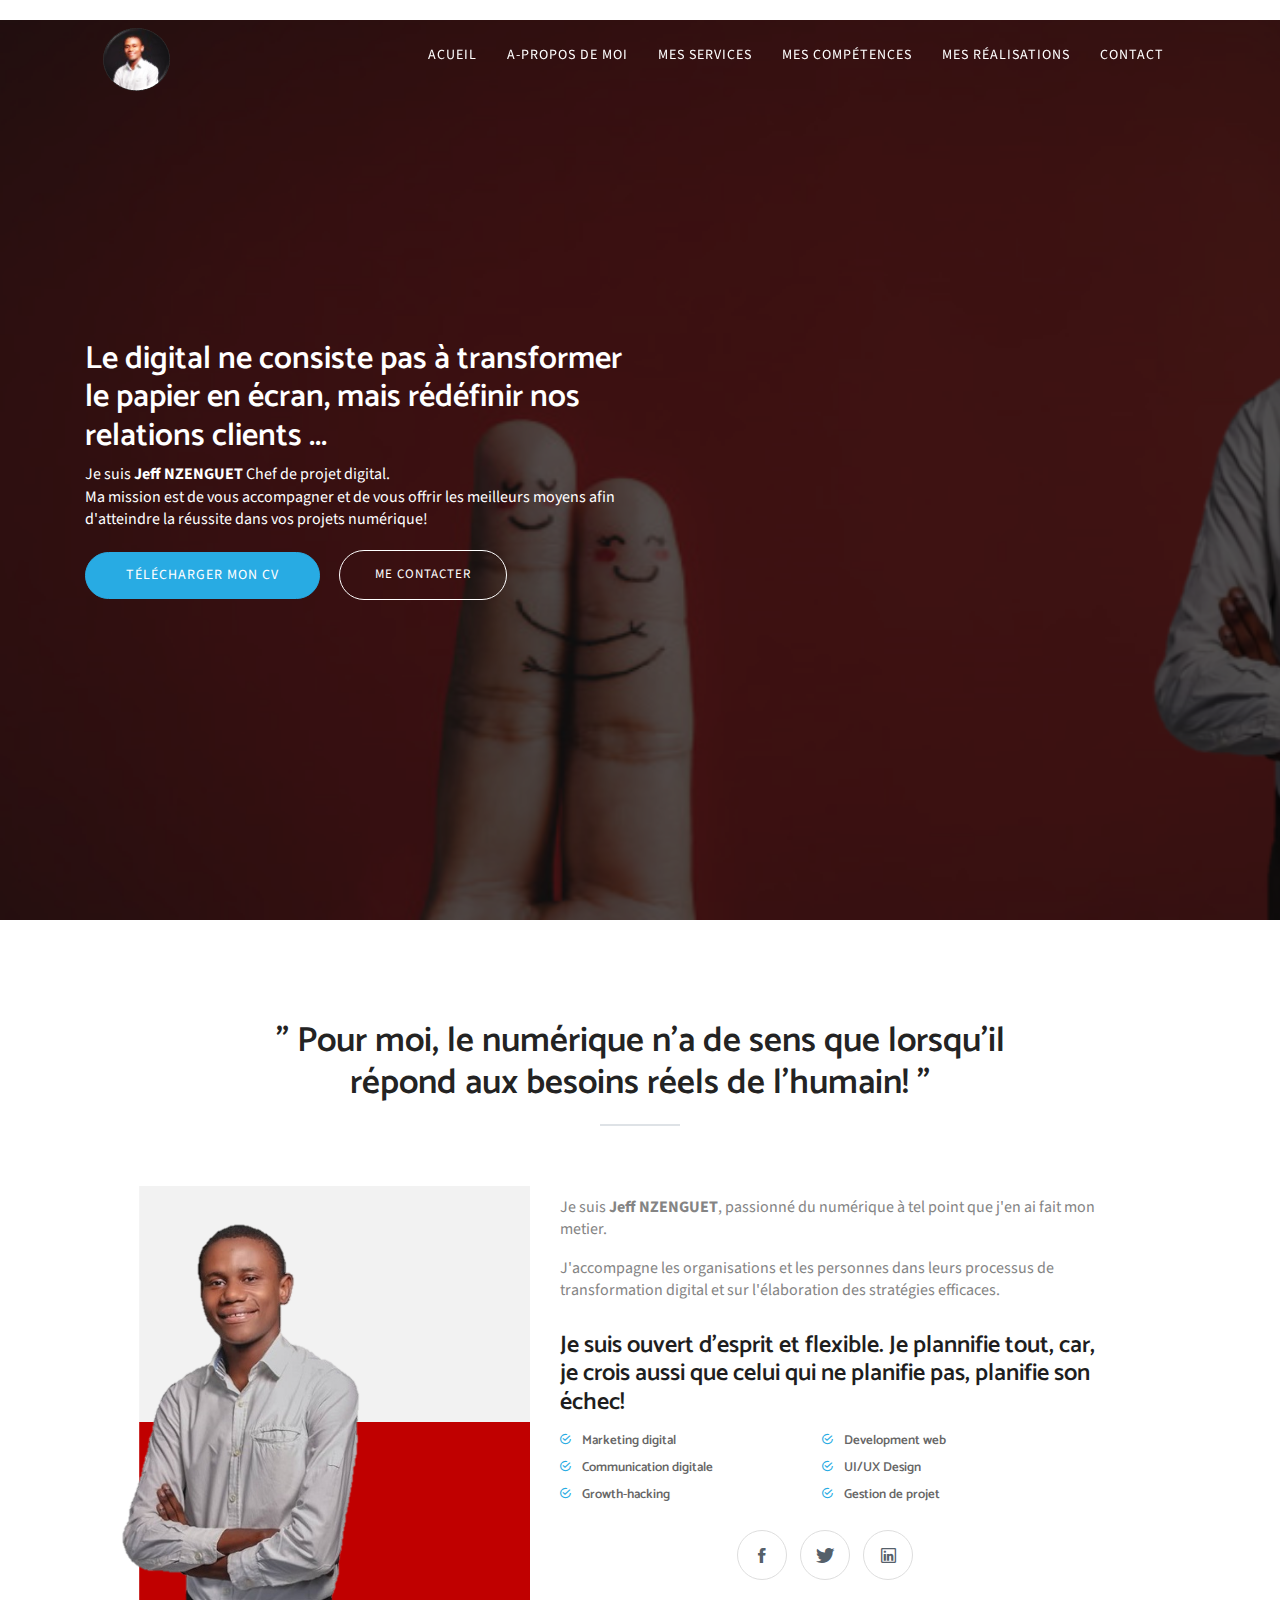
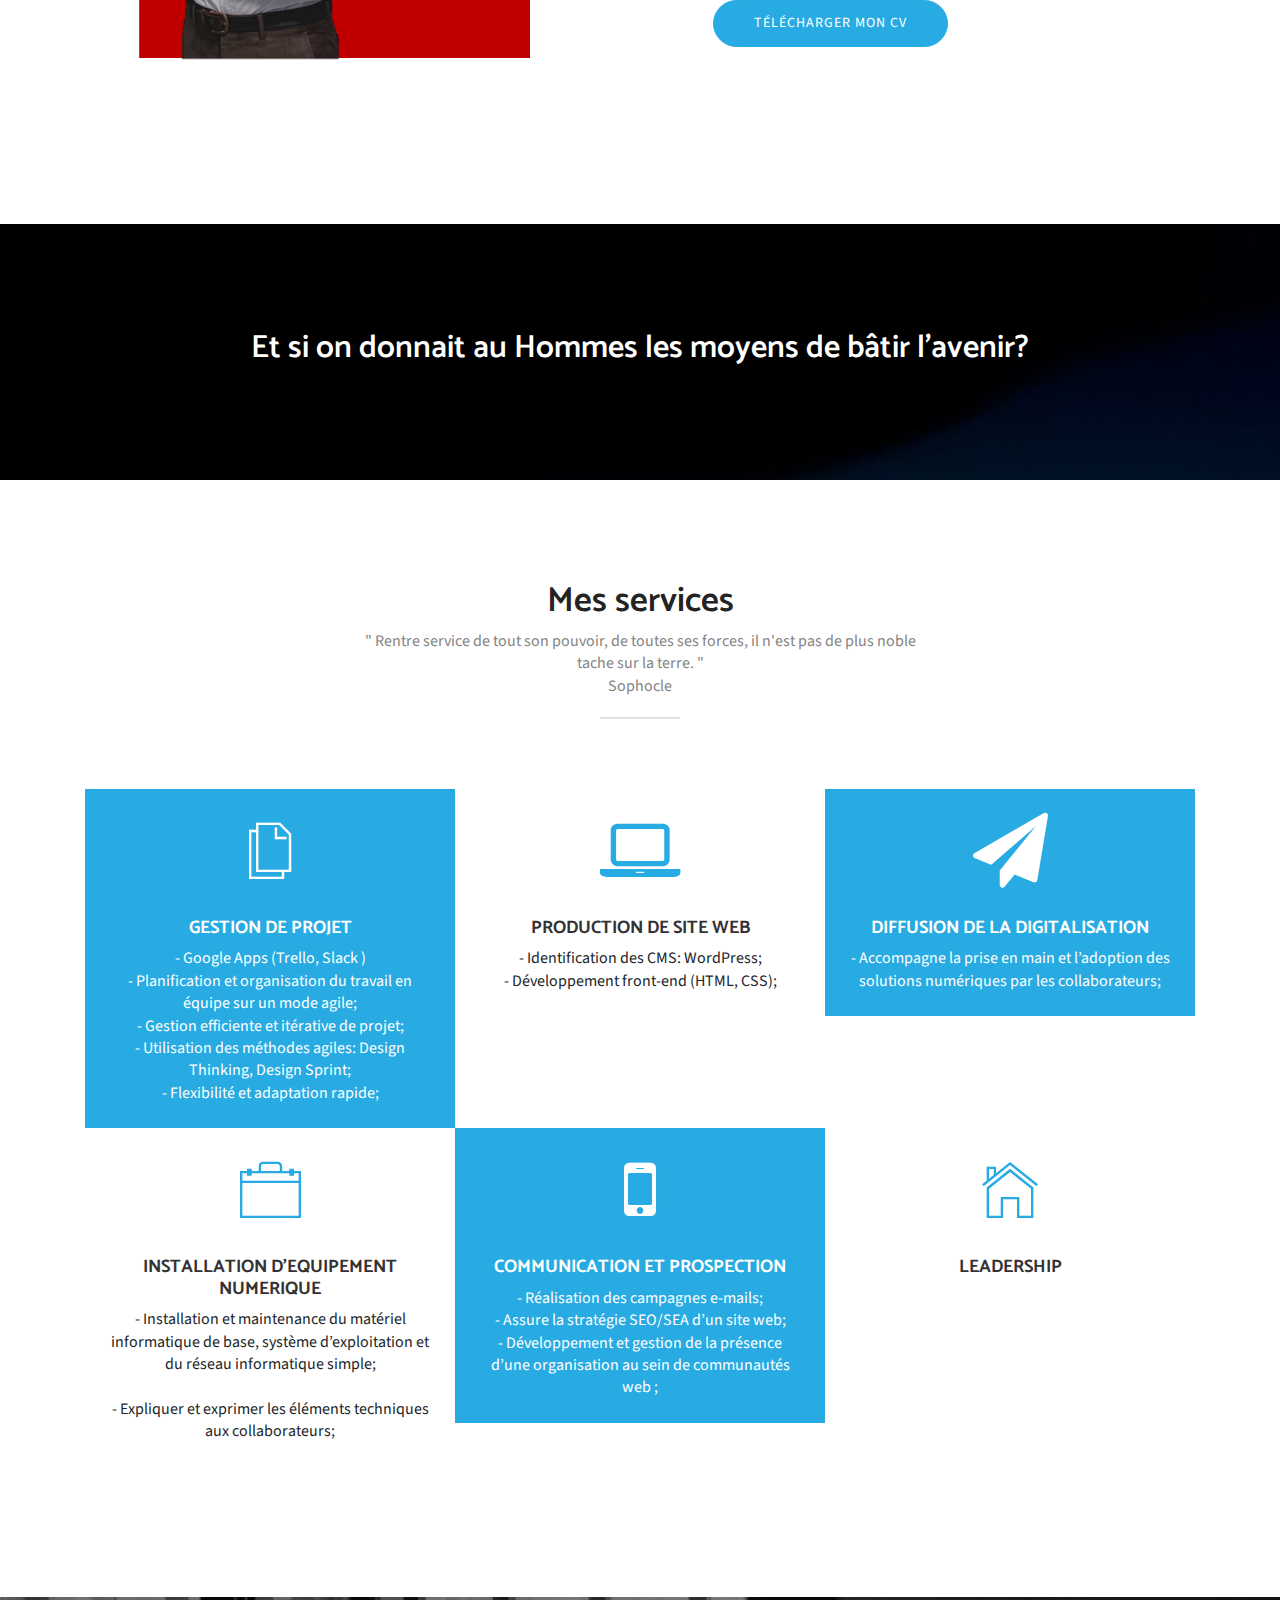
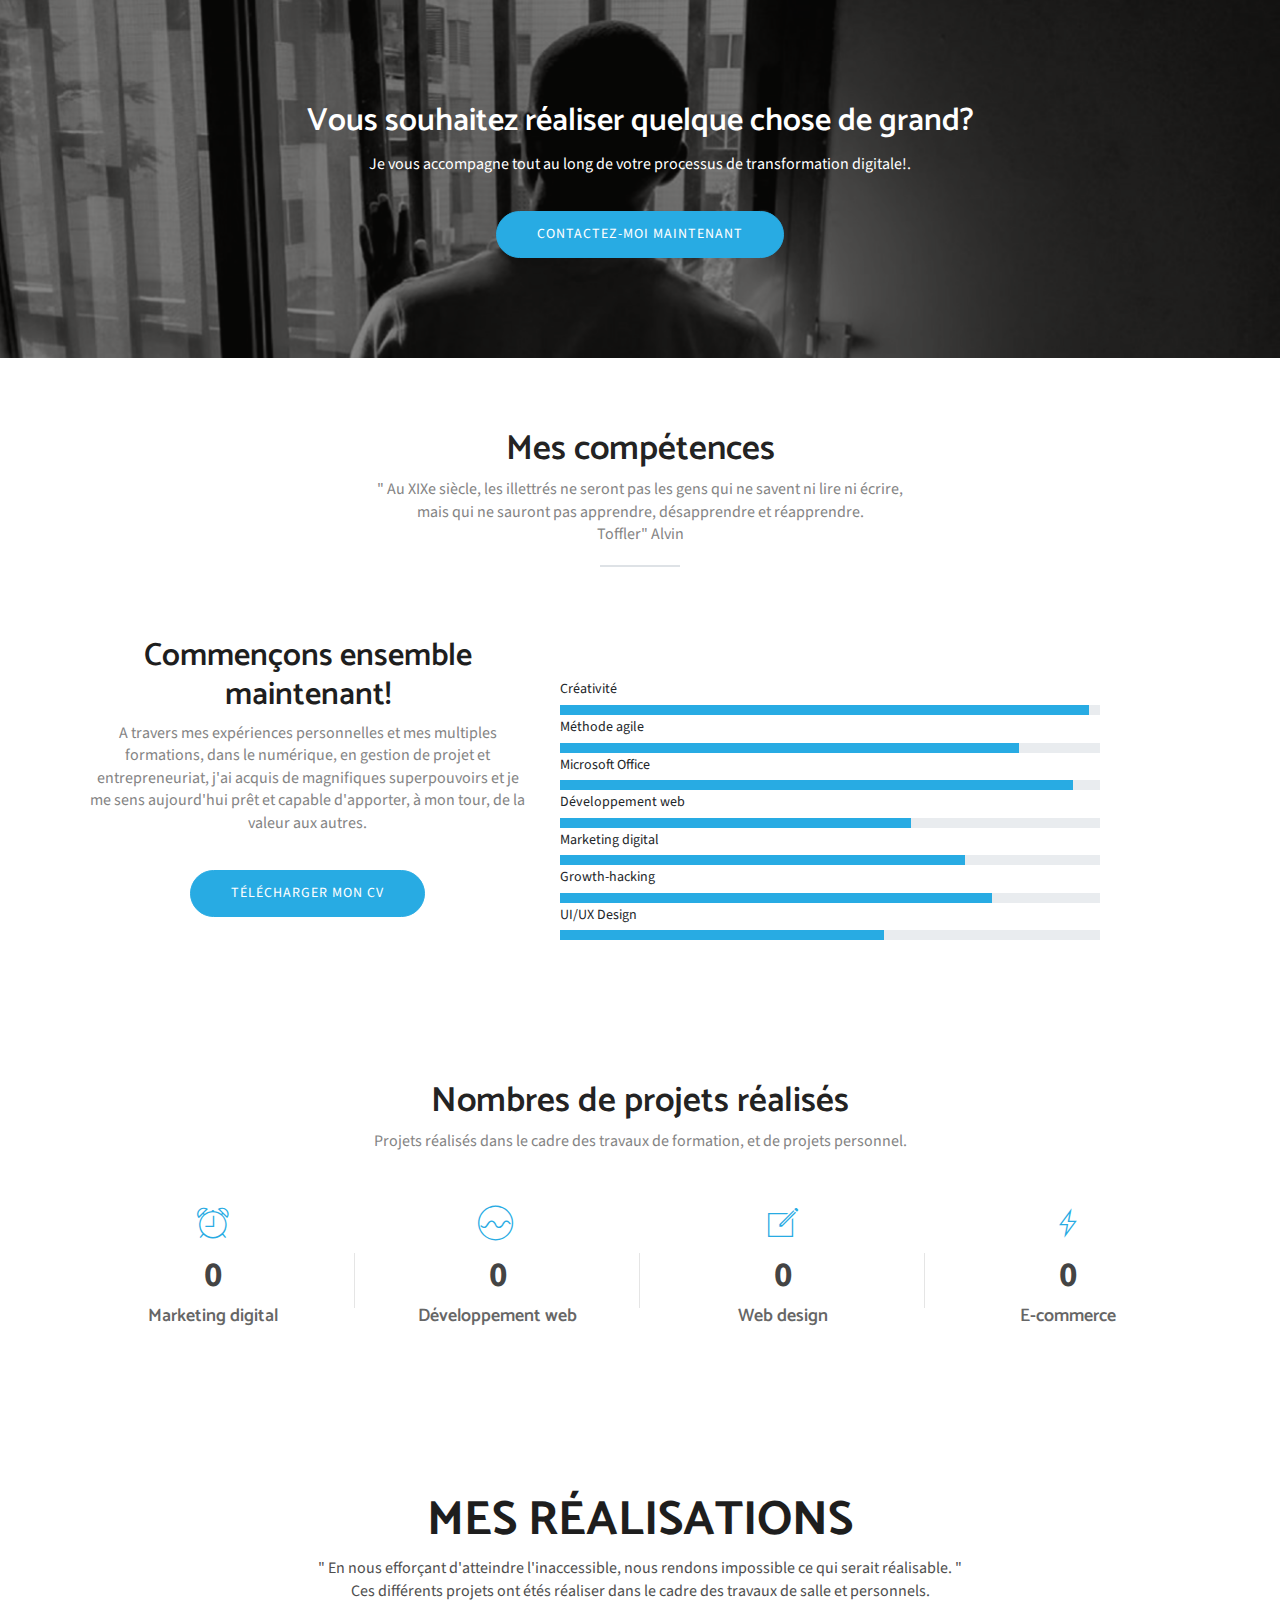
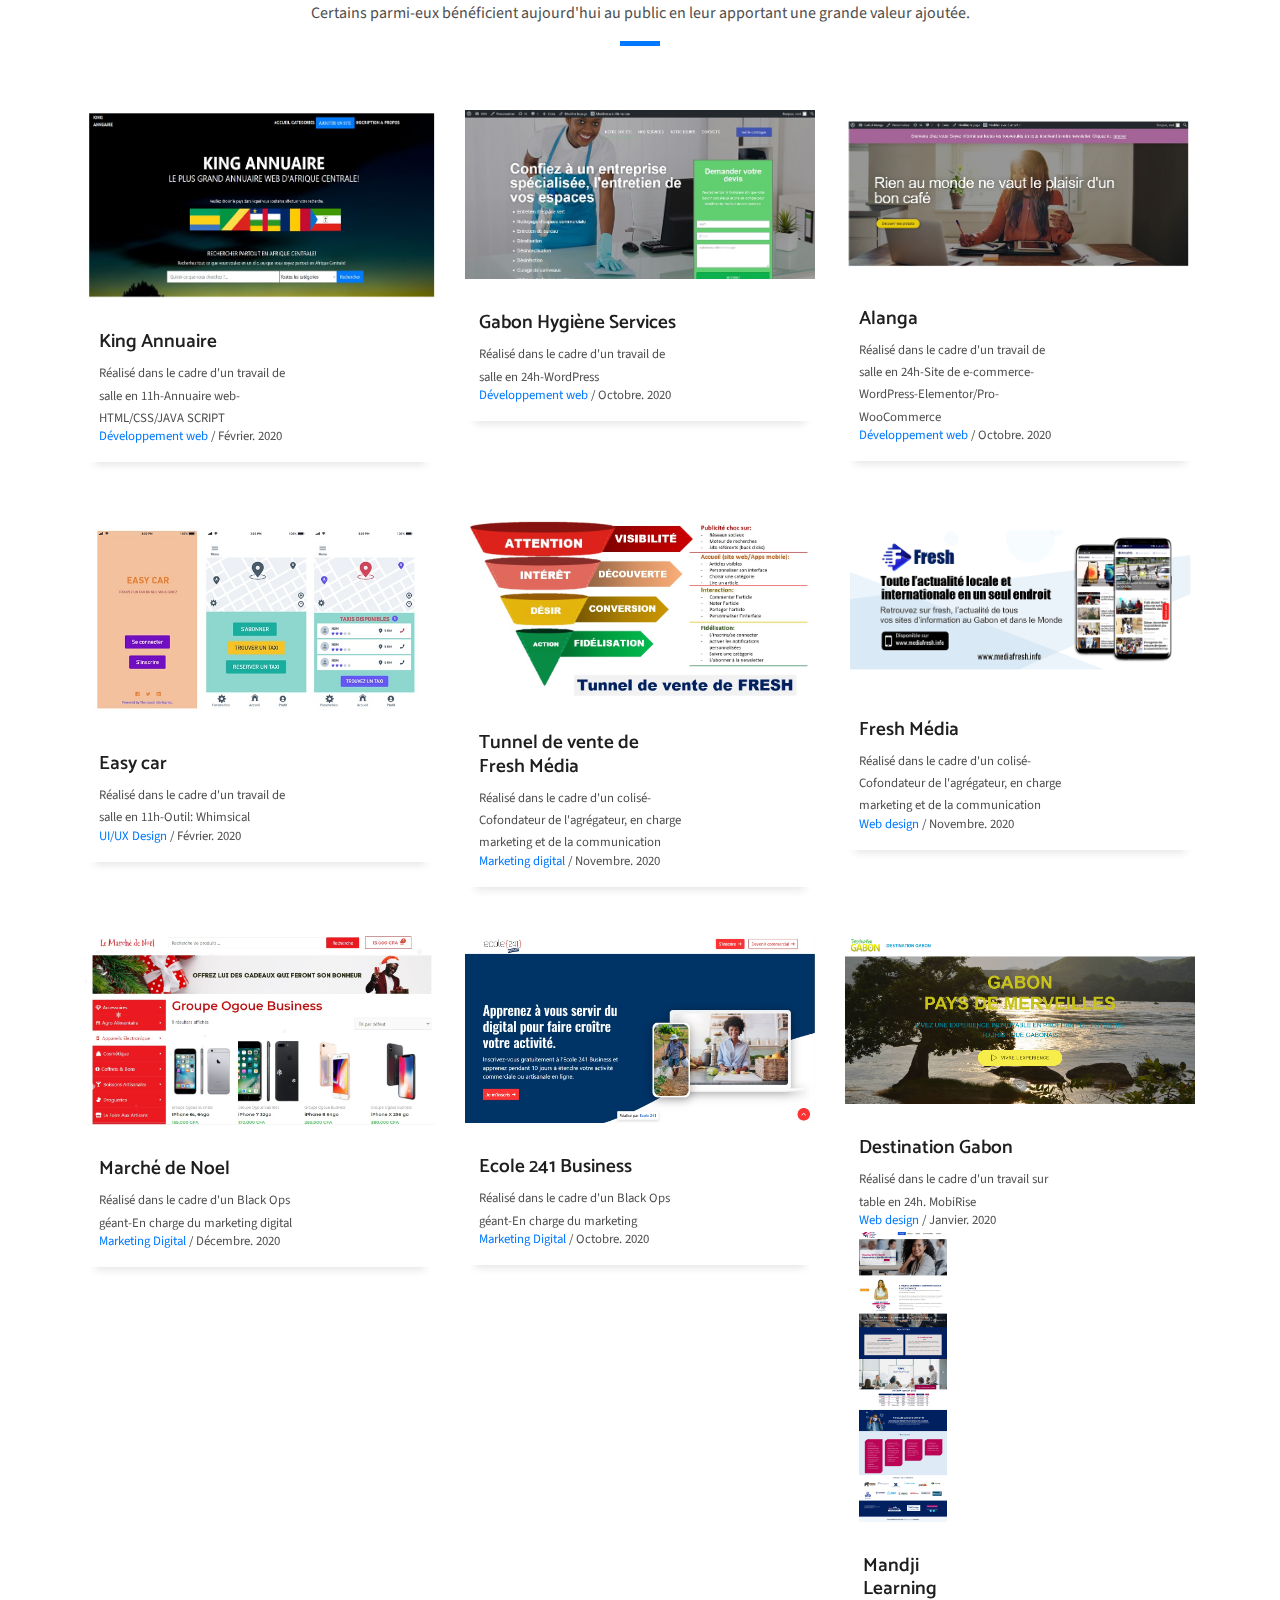
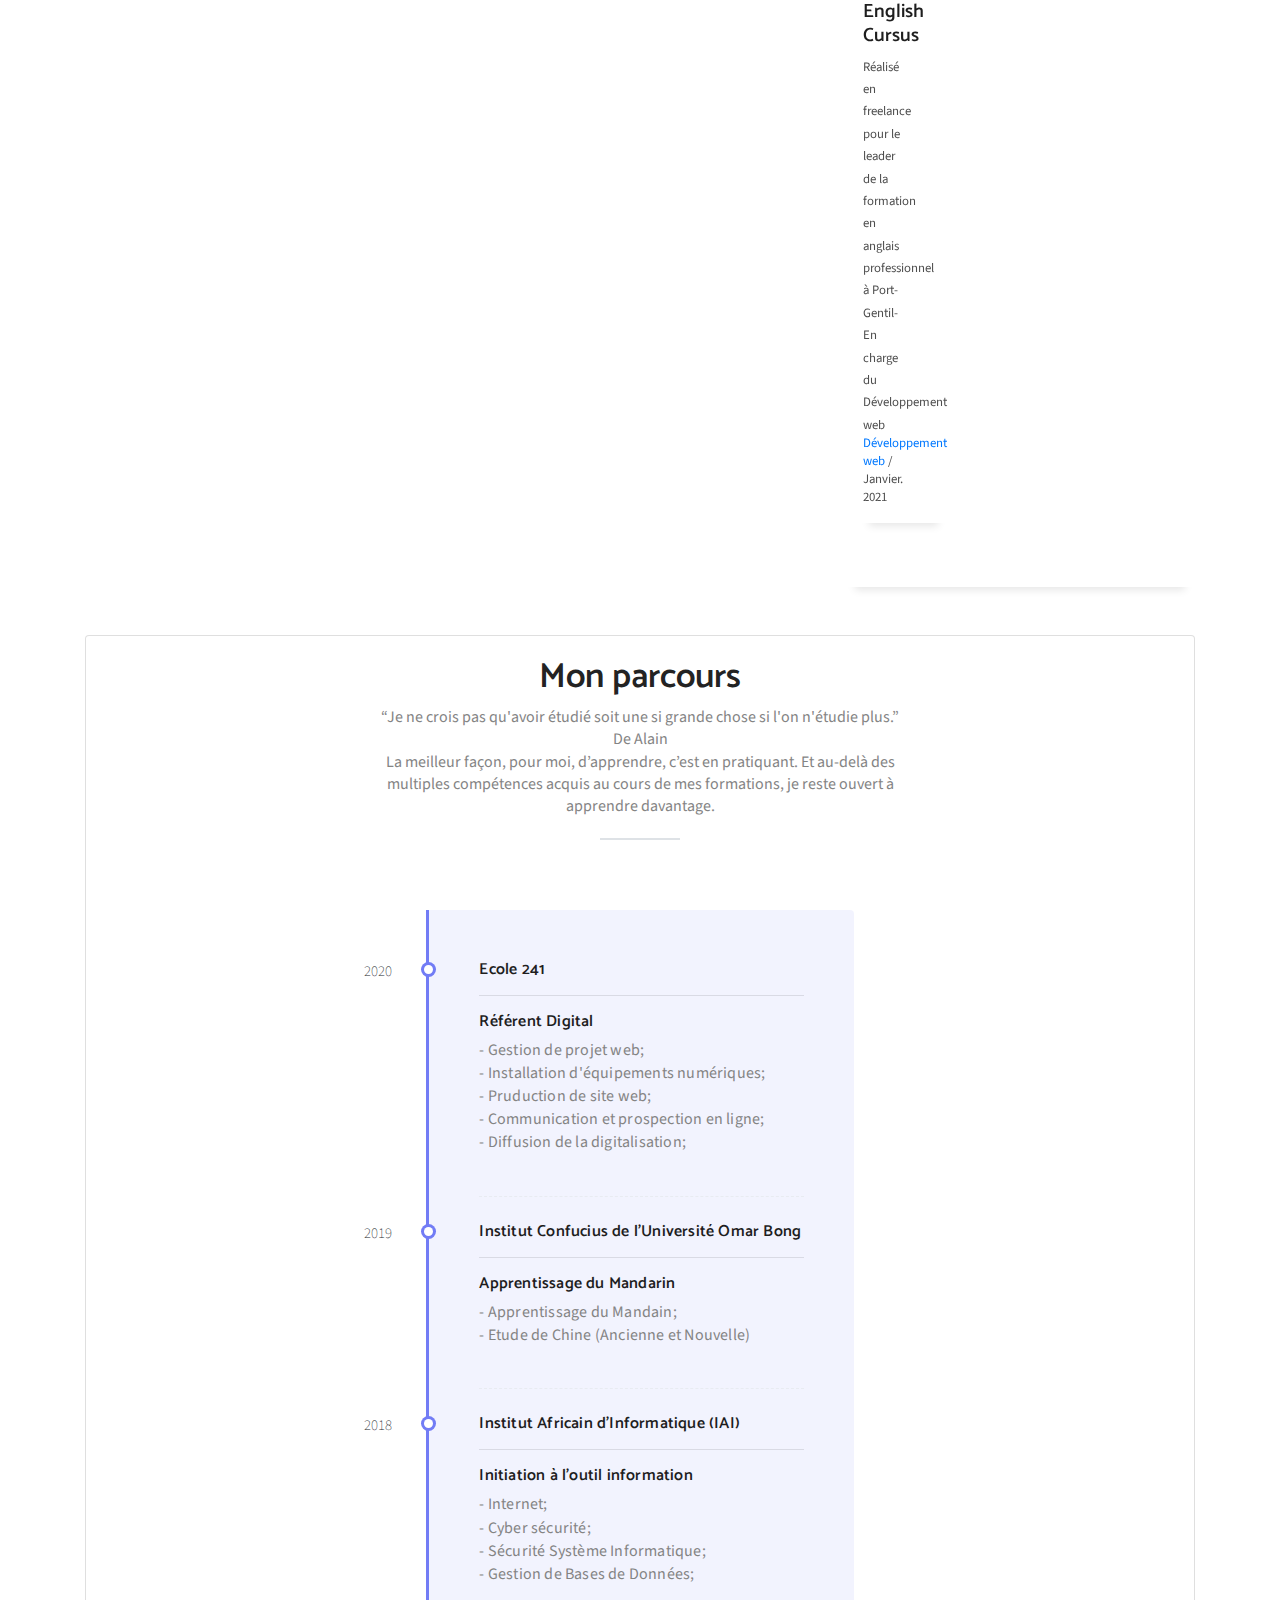
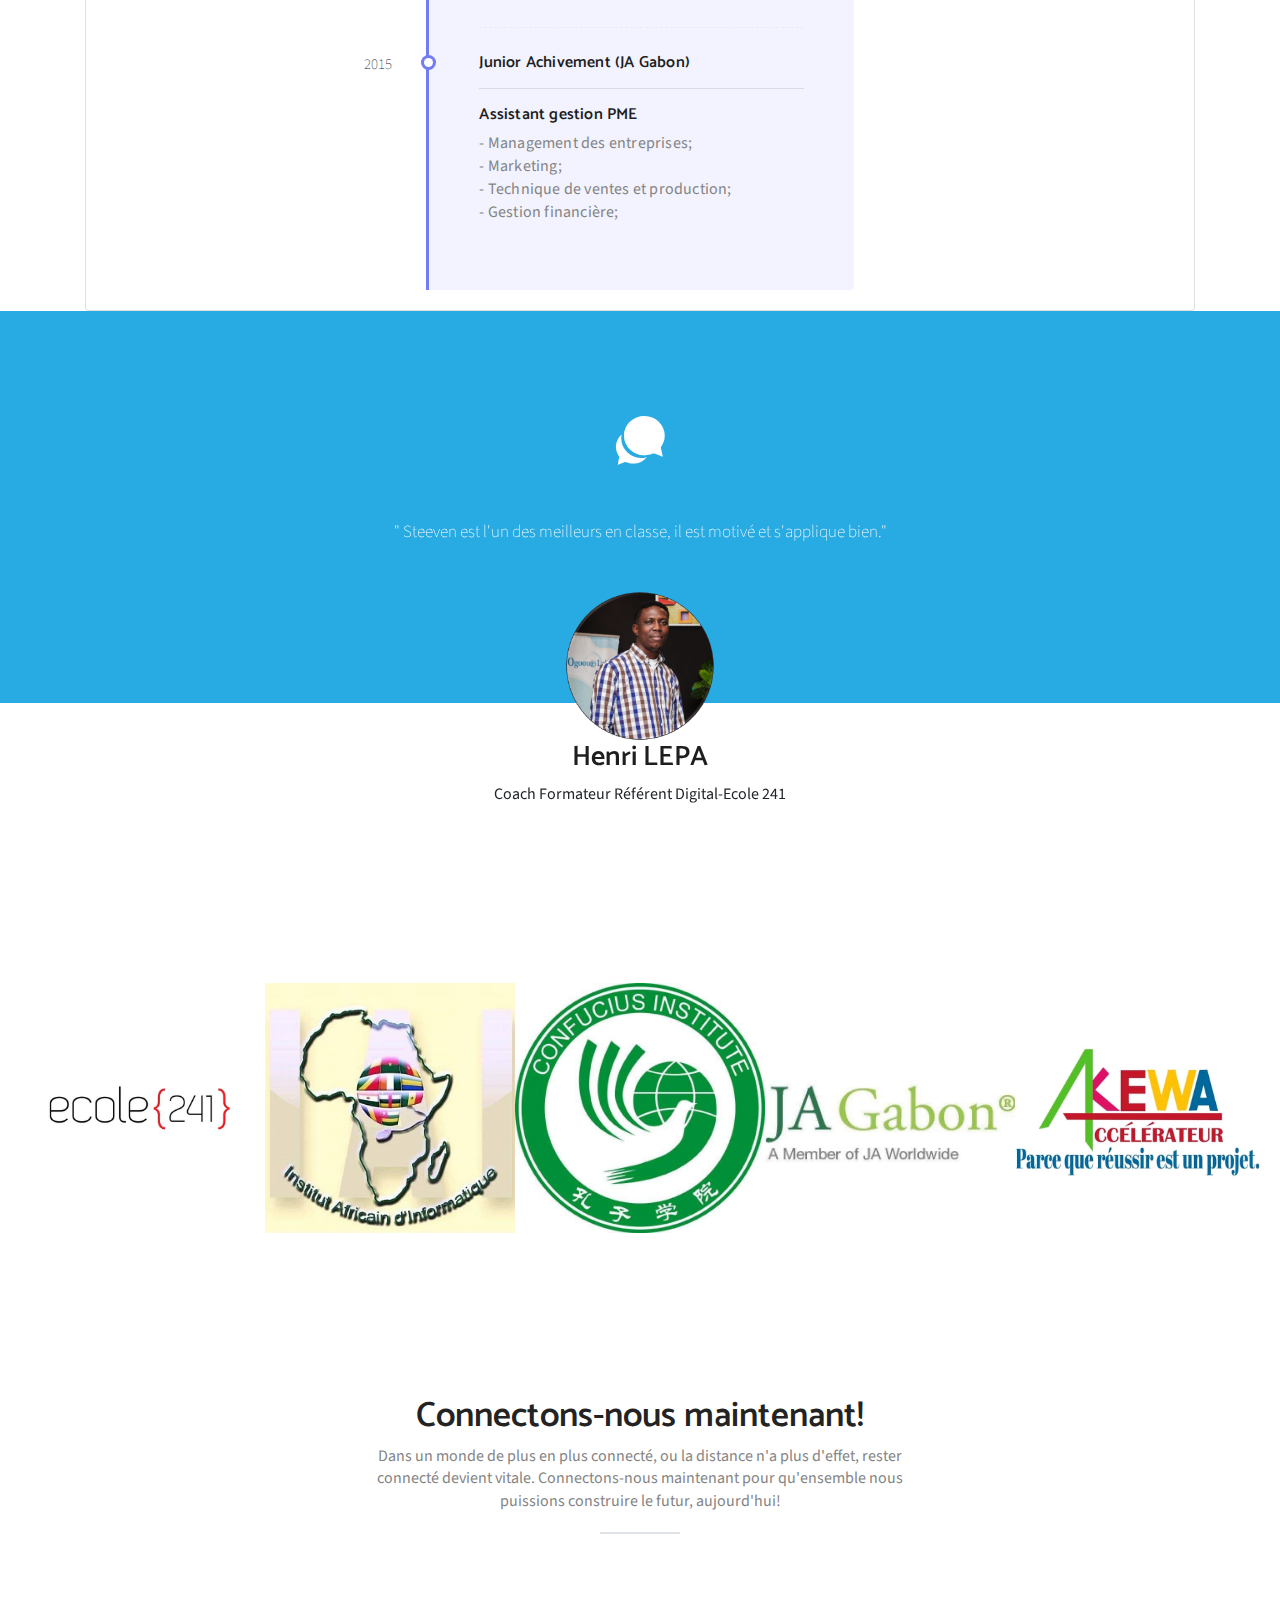
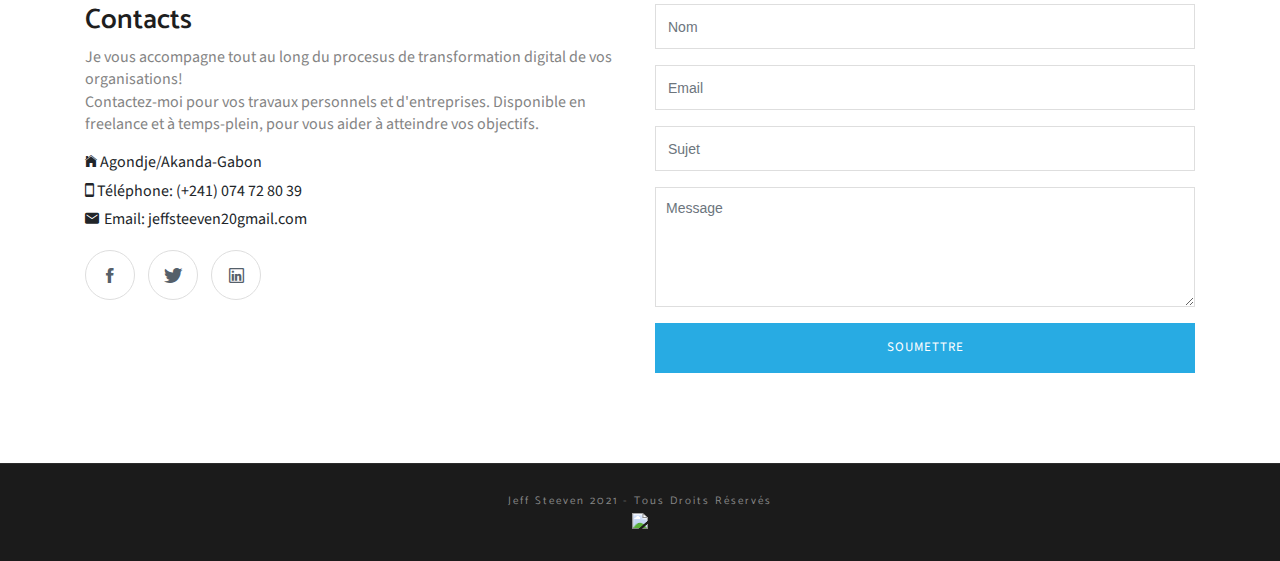
==== commit 294101c5: "Update index.html" ====
--- a/index.html
+++ b/index.html
@@ -196,7 +196,7 @@
 					</ul>
 				</div>
 				<div style="text-align: center;">
-				<a href="https://https://drive.google.com/file/d/150J5FOlO6Ld2fv8n7mNsnoJQKzaEyGz4/view?usp=sharing" class="btn btn-main mt-20">Télécharger mon CV</a></div>
+				<a href="https://drive.google.com/file/d/150J5FOlO6Ld2fv8n7mNsnoJQKzaEyGz4/view?usp=sharing" class="btn btn-main mt-20">Télécharger mon CV</a></div>
 			</div>
 		</div> 		<!-- End row -->
 	</div>   	<!-- End container -->
@@ -356,7 +356,7 @@
 				<div class="team-skills-contents" style="text-align: center;">
 					<h2>Commençons ensemble maintenant!</h2>
 					<p>A travers mes expériences personnelles et mes multiples formations, dans le numérique, en gestion de projet et entrepreneuriat, j'ai acquis de magnifiques superpouvoirs et je me sens aujourd'hui prêt et capable d'apporter, à mon tour, de la valeur aux autres.</p>
-					<a href="https://drive.google.com/file/d/1YhSp95k7JysIVCoL5xN3Q026fUS_-g4G/view?usp=drivesdk" class="btn btn-main mt-20">Télécharger mon CV</a>
+					<a href="https://drive.google.com/file/d/150J5FOlO6Ld2fv8n7mNsnoJQKzaEyGz4/view?usp=sharing" class="btn btn-main mt-20">Télécharger mon CV</a>
 				</div>
 			</div>
 			<div class="col-md-6 col-md-offset-1">
@@ -724,14 +724,14 @@
                   </div>
 			 <div class="col-md-4">
           <div class="work-box">
-            <a href="devweb/img/mandji02.jpg" data-lightbox="gallery-mf">
+            <a href="devweb/img/mandji.png" data-lightbox="gallery-mf">
               <div class="work-img">
-                <img src="devweb/img/mandji.png" alt="" class="img-fluid">
+                <img src="devweb/img/mandji02.jpg" alt="" class="img-fluid">
               </div>
               <div class="work-content">
                 <div class="row">
                   <div class="col-sm-8">
-                  	<a href="https://mandjilearningenglish.com//">
+                  	<a href="https://mandjilearningenglish.com">
                     <h2 class="w-title">Mandji Learning English Cursus</h2>
                     </a>
                     <span class="w-more">Réalisé en freelance pour le leader de la formation en anglais professionnel à Port-Gentil-En charge du Développement web</span>
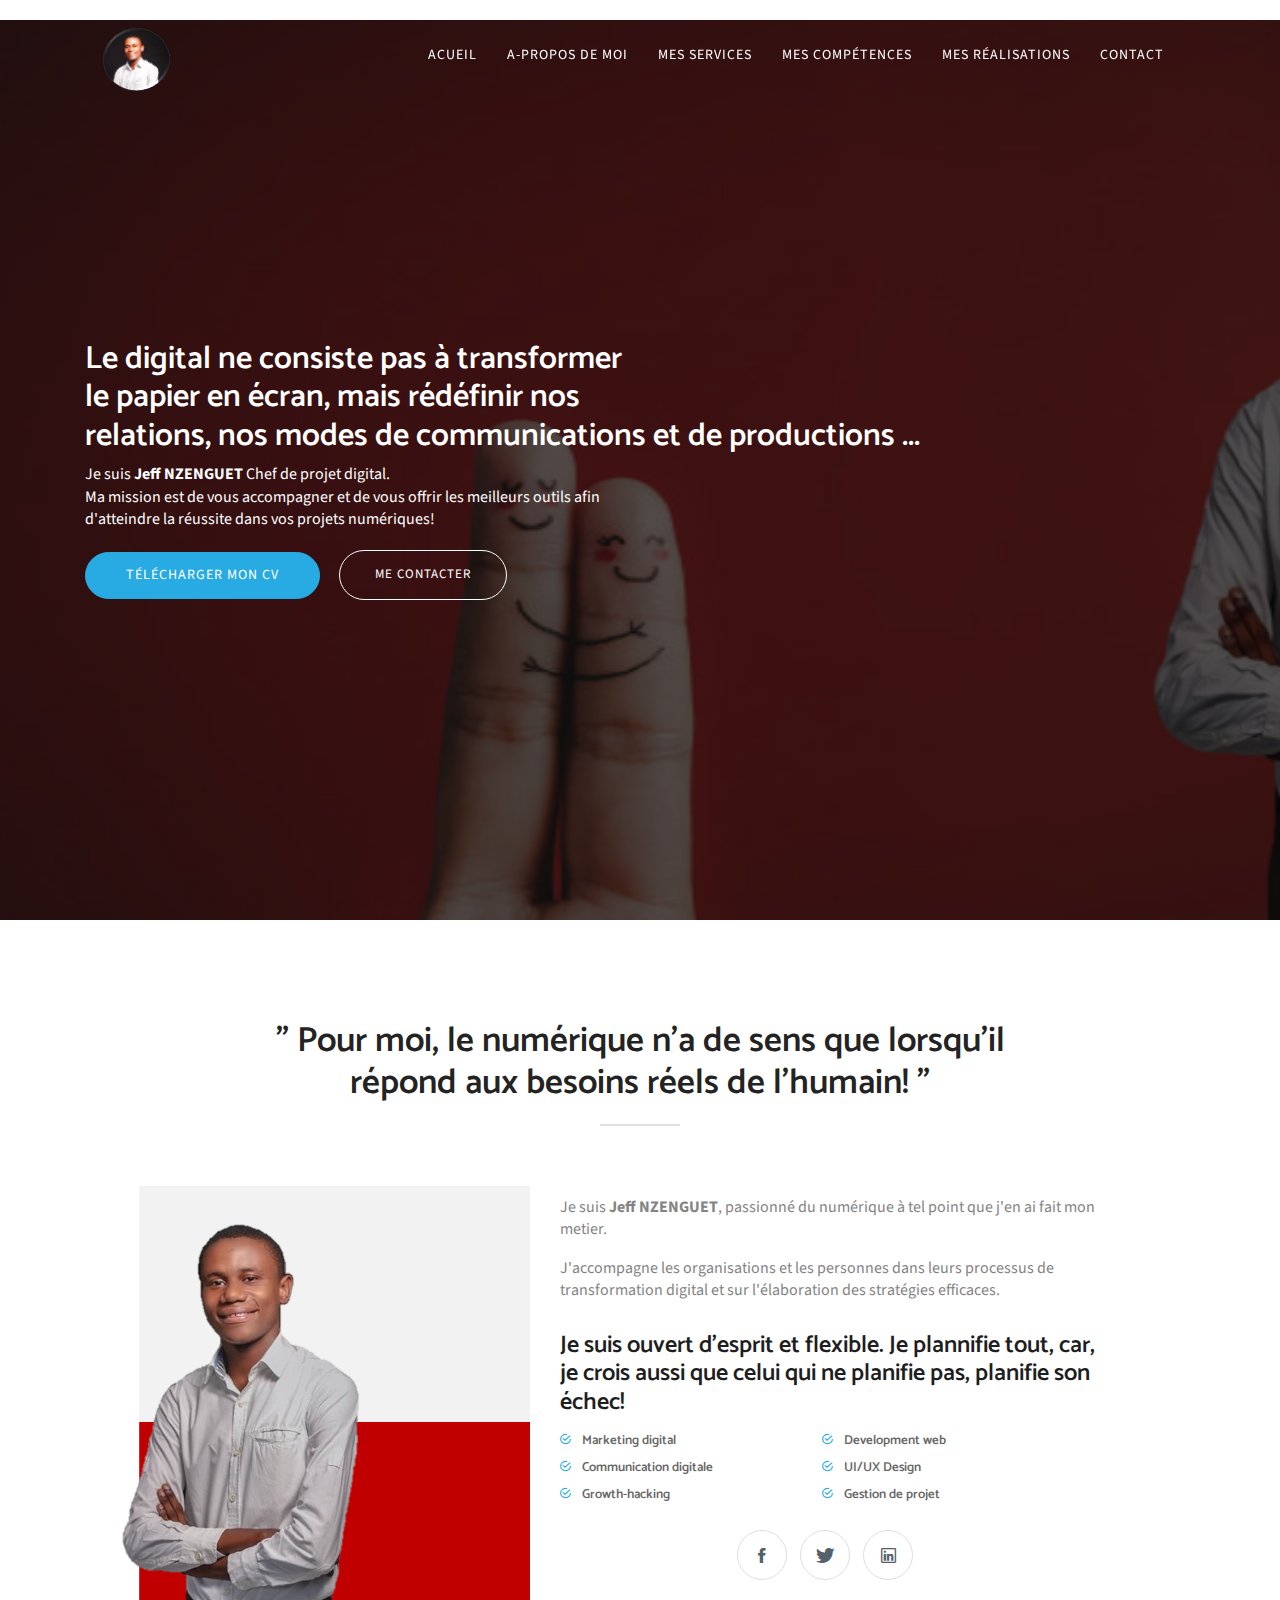
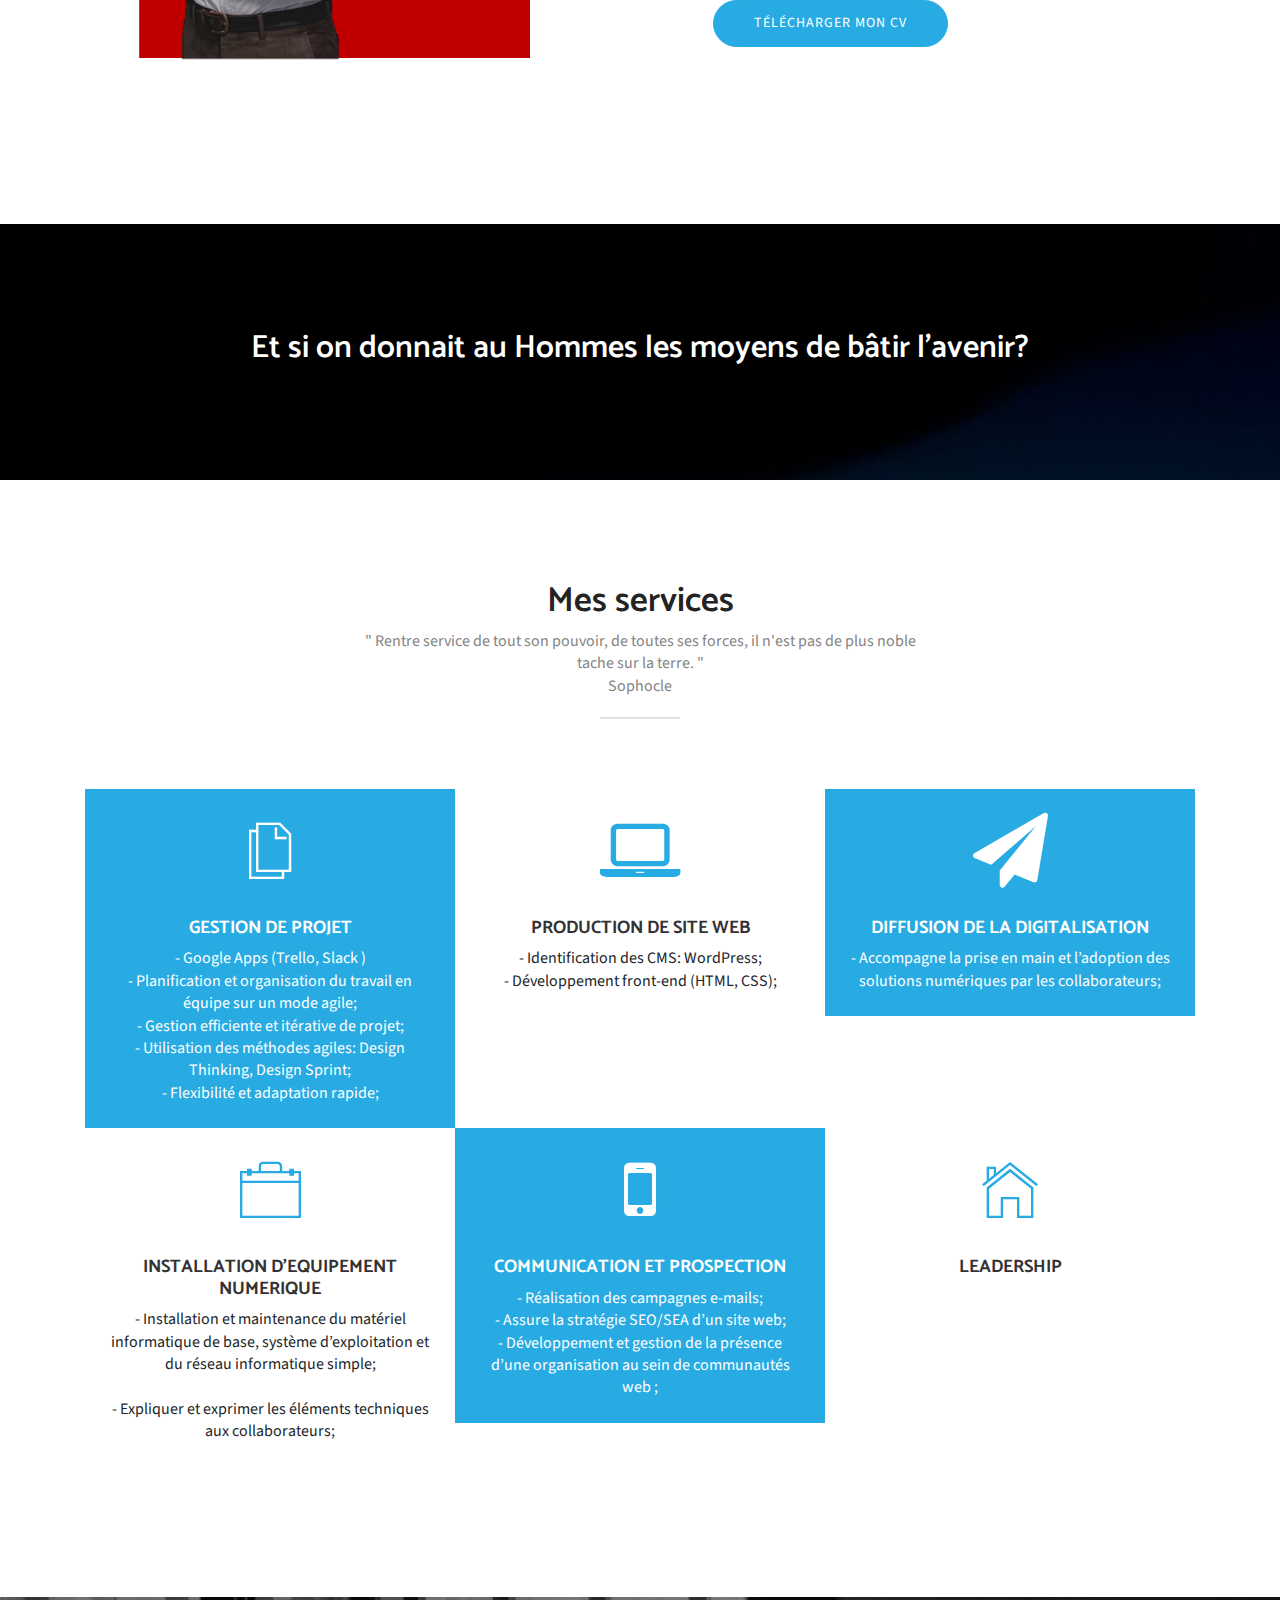
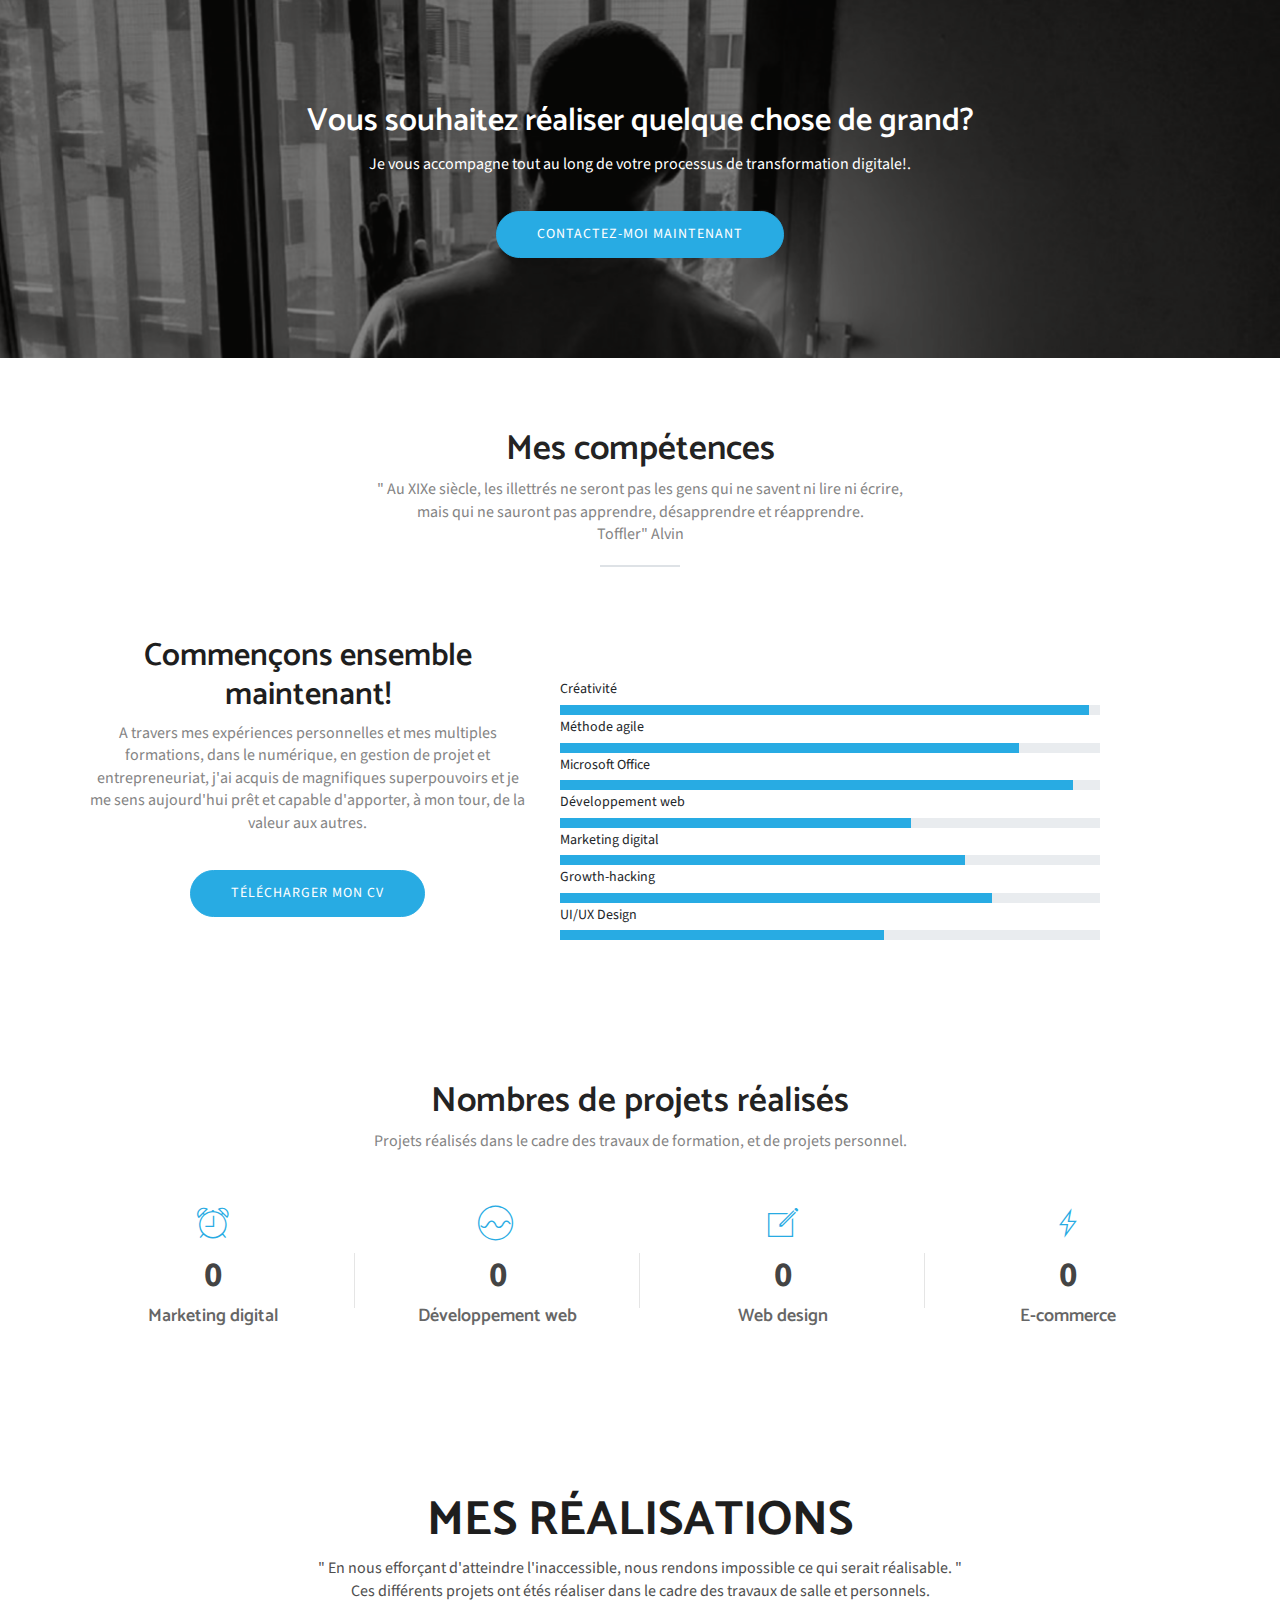
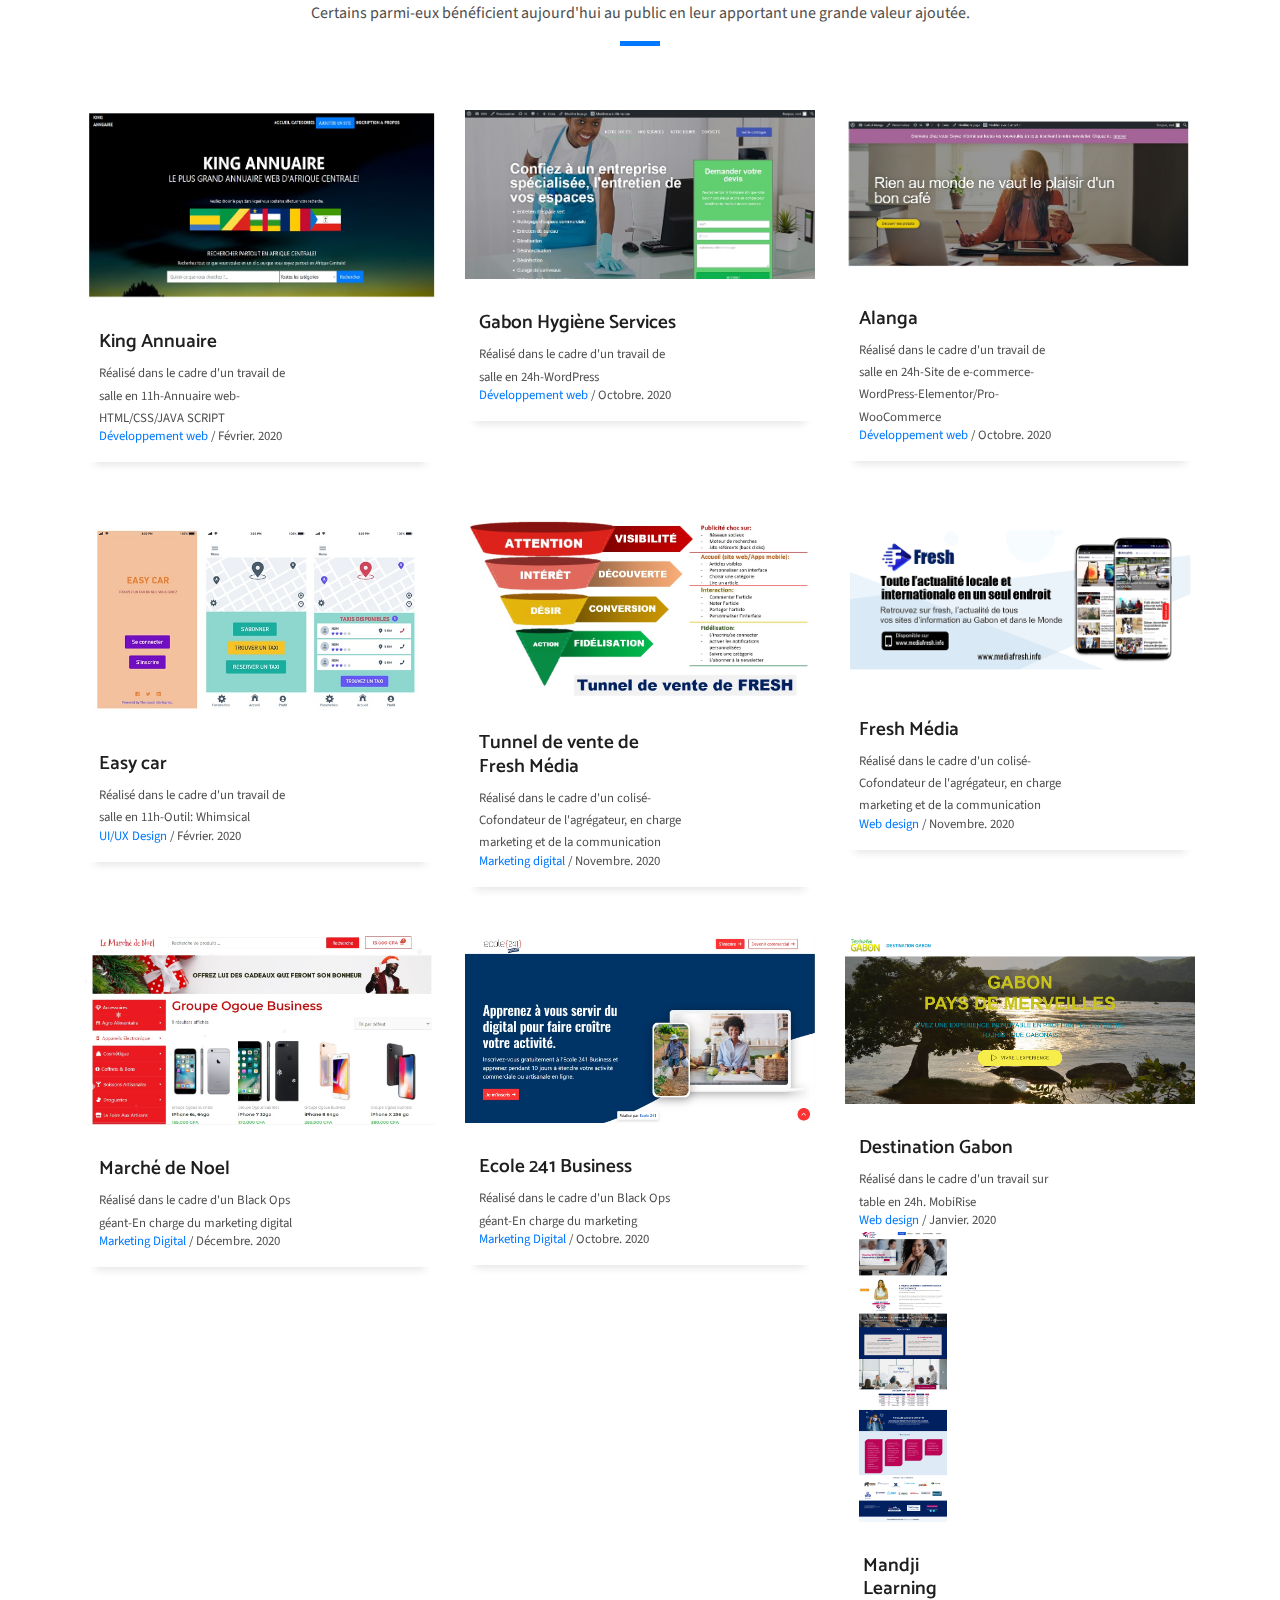
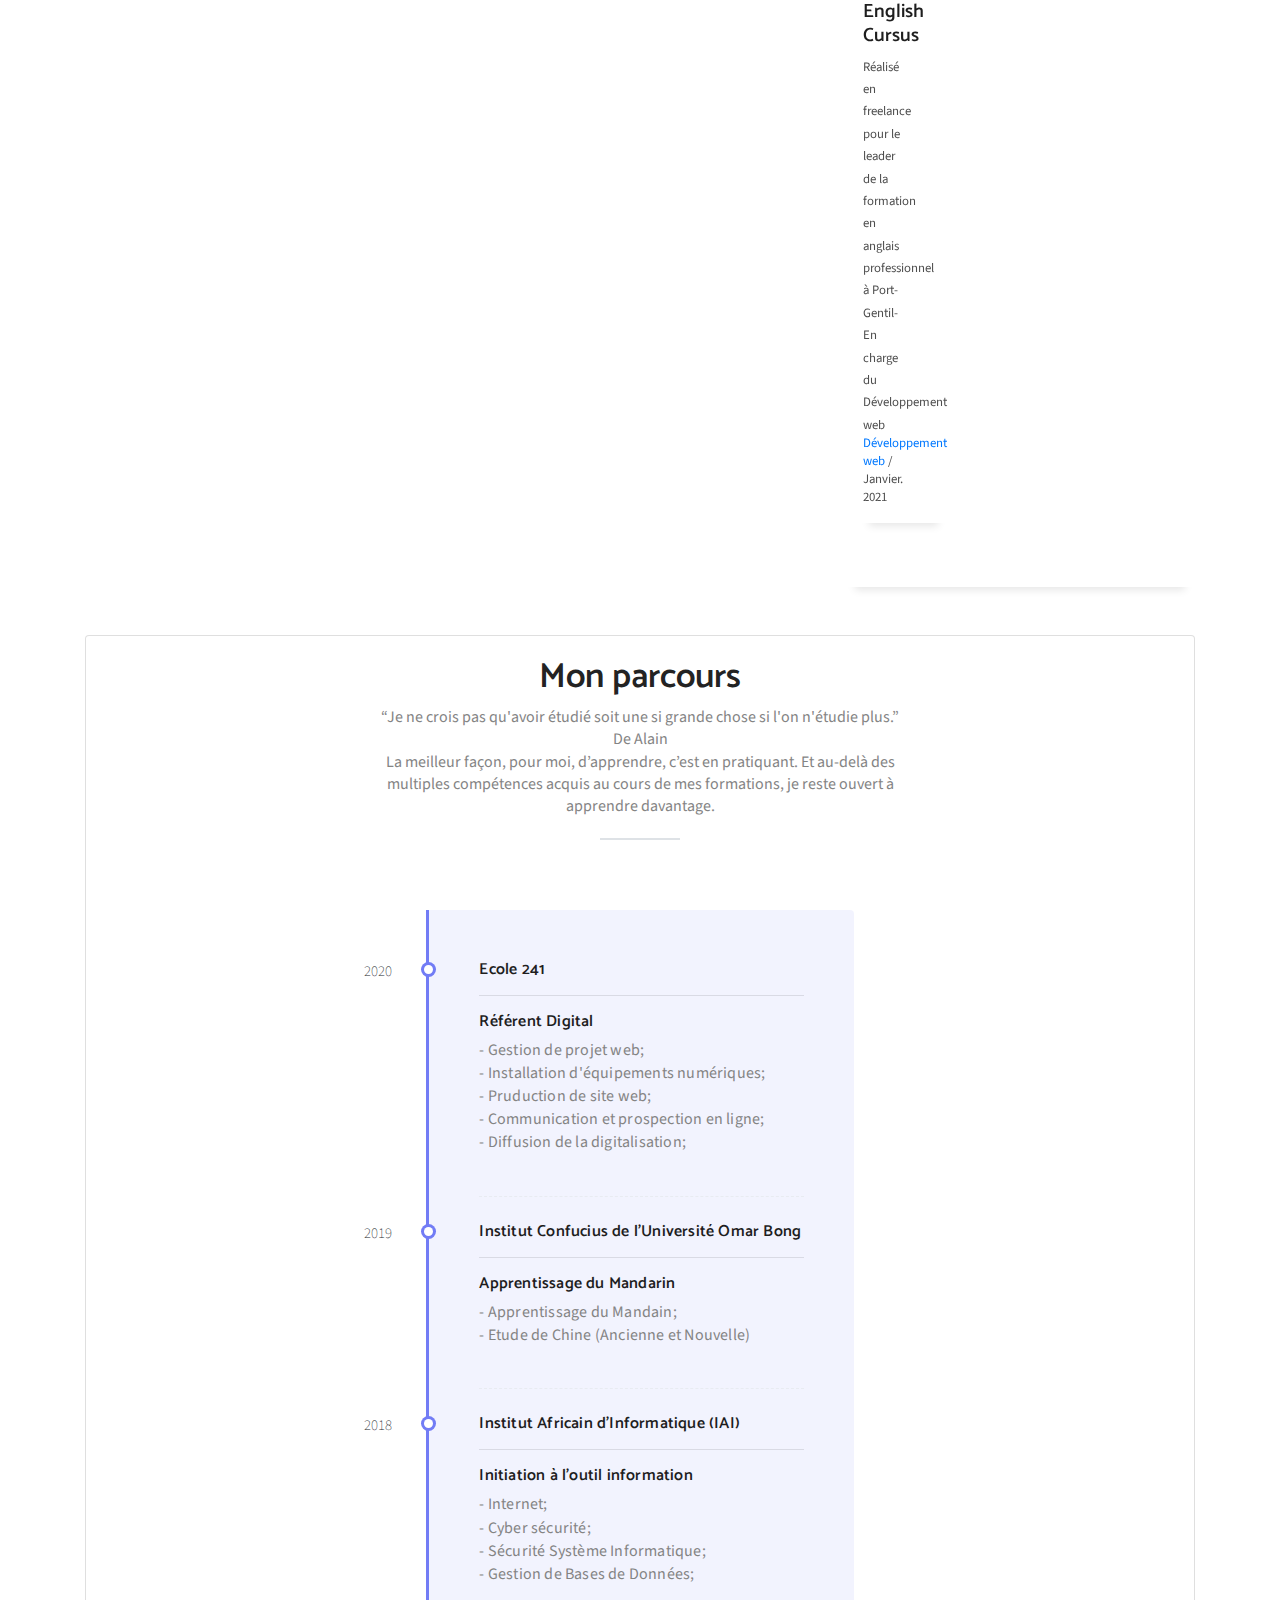
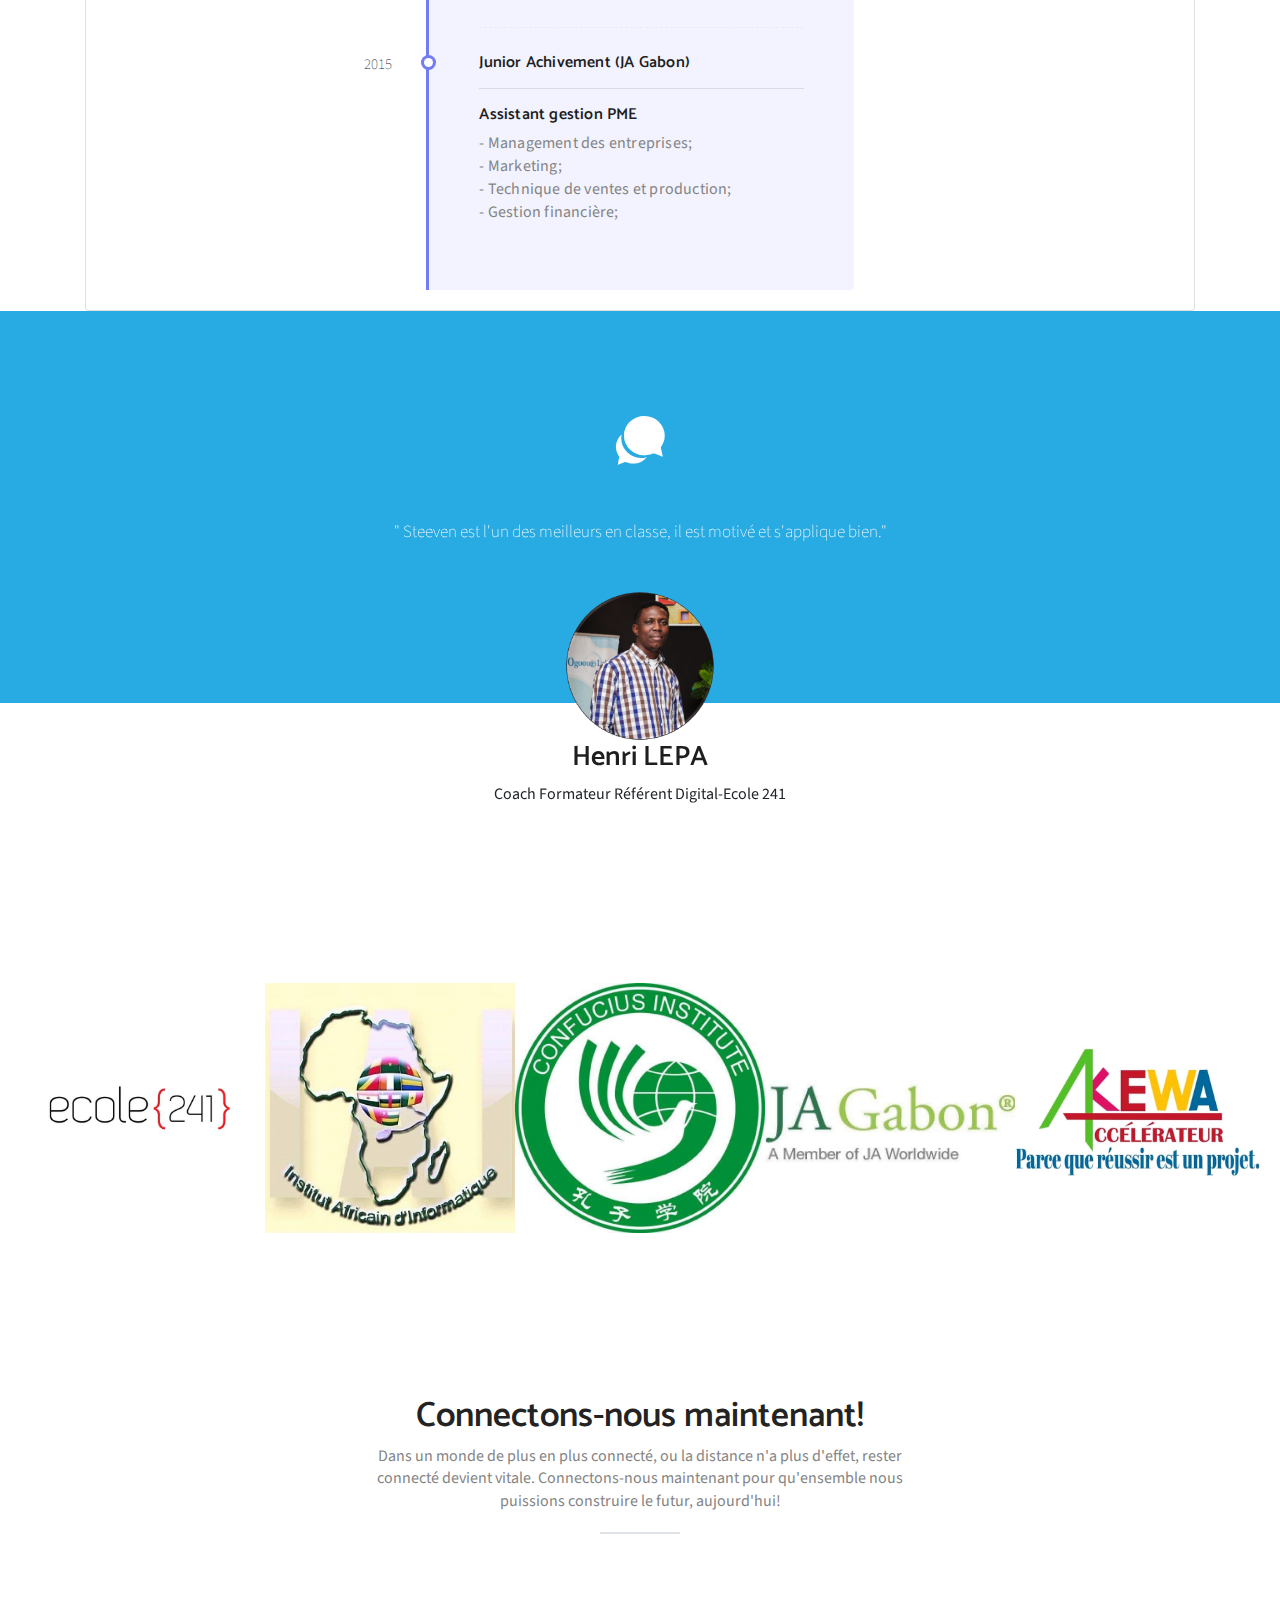
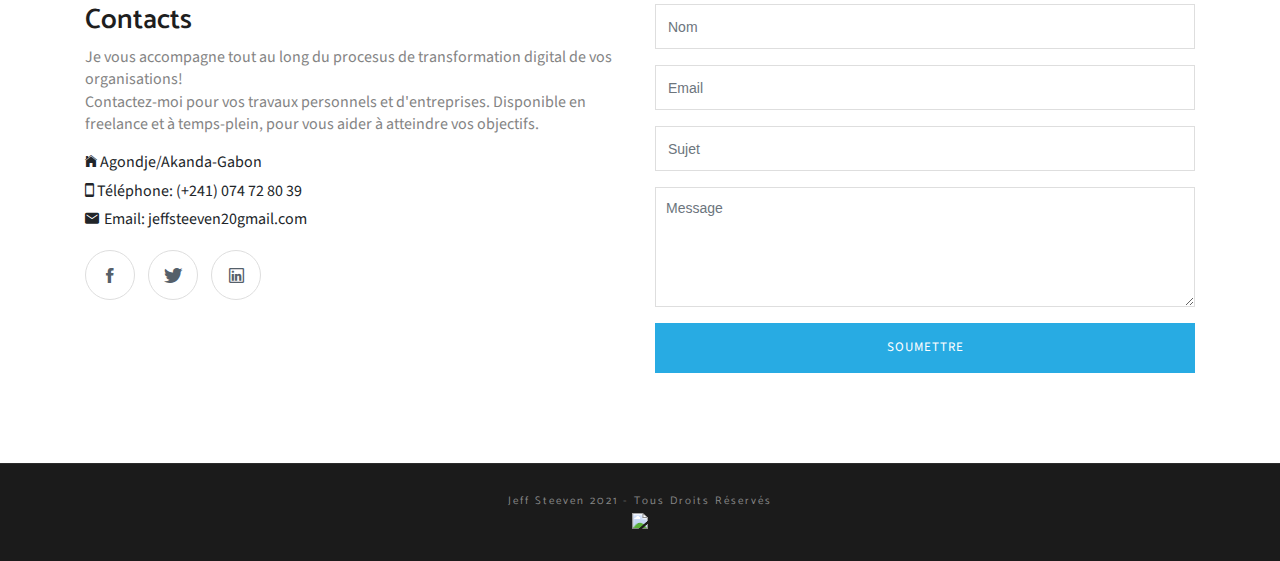
==== commit 0a319a2c: "Update index.html" ====
--- a/index.html
+++ b/index.html
@@ -139,13 +139,13 @@
  		<div class="row">
  			<div class="col-md-12">
  				<div class="block">
- 					<h2 class="wow fadeInUp" data-wow-duration=".5s" data-wow-delay=".3s" style="color: white;">Le digital ne consiste   pas à transformer<br> le papier  en écran, mais  rédéfinir nos <br>relations clients ... </h2>
- 					<p class="wow fadeInUp" data-wow-duration=".5s" data-wow-delay=".5s">Je suis <b>Jeff NZENGUET</b> Chef de projet digital.<br>Ma mission est de vous accompagner et de vous offrir les meilleurs moyens afin d'atteindre la réussite dans vos projets numérique!
+ 					<h2 class="wow fadeInUp" data-wow-duration=".5s" data-wow-delay=".3s" style="color: white;">Le digital ne consiste   pas à transformer<br> le papier  en écran, mais  rédéfinir nos <br>relations, nos modes de communications et de productions ... </h2>
+ 					<p class="wow fadeInUp" data-wow-duration=".5s" data-wow-delay=".5s">Je suis <b>Jeff NZENGUET</b> Chef de projet digital.<br>Ma mission est de vous accompagner et de vous offrir les meilleurs outils afin d'atteindre la réussite dans vos projets numériques!
  					</p>
  					<ul class="list-inline wow fadeInUp" data-wow-duration=".5s" data-wow-delay=".7s">
  						<li class="list-inline-item">
 
- 							<a href="https://drive.google.com/file/d/150J5FOlO6Ld2fv8n7mNsnoJQKzaEyGz4/view?usp=sharing" class="btn btn-main">Télécharger mon CV</a>
+ 							<a href="https://drive.google.com/file/d/1U91w85adVPAO1YXqf0D2Kf72ox8TRlra/view?usp=sharing" class="btn btn-main">Télécharger mon CV</a>
  						</li>
  						<li class="list-inline-item">
  							<a data-scroll href="#contact" class="btn btn-transparent">Me contacter </a>
@@ -196,7 +196,7 @@
 					</ul>
 				</div>
 				<div style="text-align: center;">
-				<a href="https://drive.google.com/file/d/150J5FOlO6Ld2fv8n7mNsnoJQKzaEyGz4/view?usp=sharing" class="btn btn-main mt-20">Télécharger mon CV</a></div>
+				<a href="https://drive.google.com/file/d/1U91w85adVPAO1YXqf0D2Kf72ox8TRlra/view?usp=sharing" class="btn btn-main mt-20">Télécharger mon CV</a></div>
 			</div>
 		</div> 		<!-- End row -->
 	</div>   	<!-- End container -->
@@ -356,7 +356,7 @@
 				<div class="team-skills-contents" style="text-align: center;">
 					<h2>Commençons ensemble maintenant!</h2>
 					<p>A travers mes expériences personnelles et mes multiples formations, dans le numérique, en gestion de projet et entrepreneuriat, j'ai acquis de magnifiques superpouvoirs et je me sens aujourd'hui prêt et capable d'apporter, à mon tour, de la valeur aux autres.</p>
-					<a href="https://drive.google.com/file/d/150J5FOlO6Ld2fv8n7mNsnoJQKzaEyGz4/view?usp=sharing" class="btn btn-main mt-20">Télécharger mon CV</a>
+					<a href="https://drive.google.com/file/d/1U91w85adVPAO1YXqf0D2Kf72ox8TRlra/view?usp=sharing" class="btn btn-main mt-20">Télécharger mon CV</a>
 				</div>
 			</div>
 			<div class="col-md-6 col-md-offset-1">
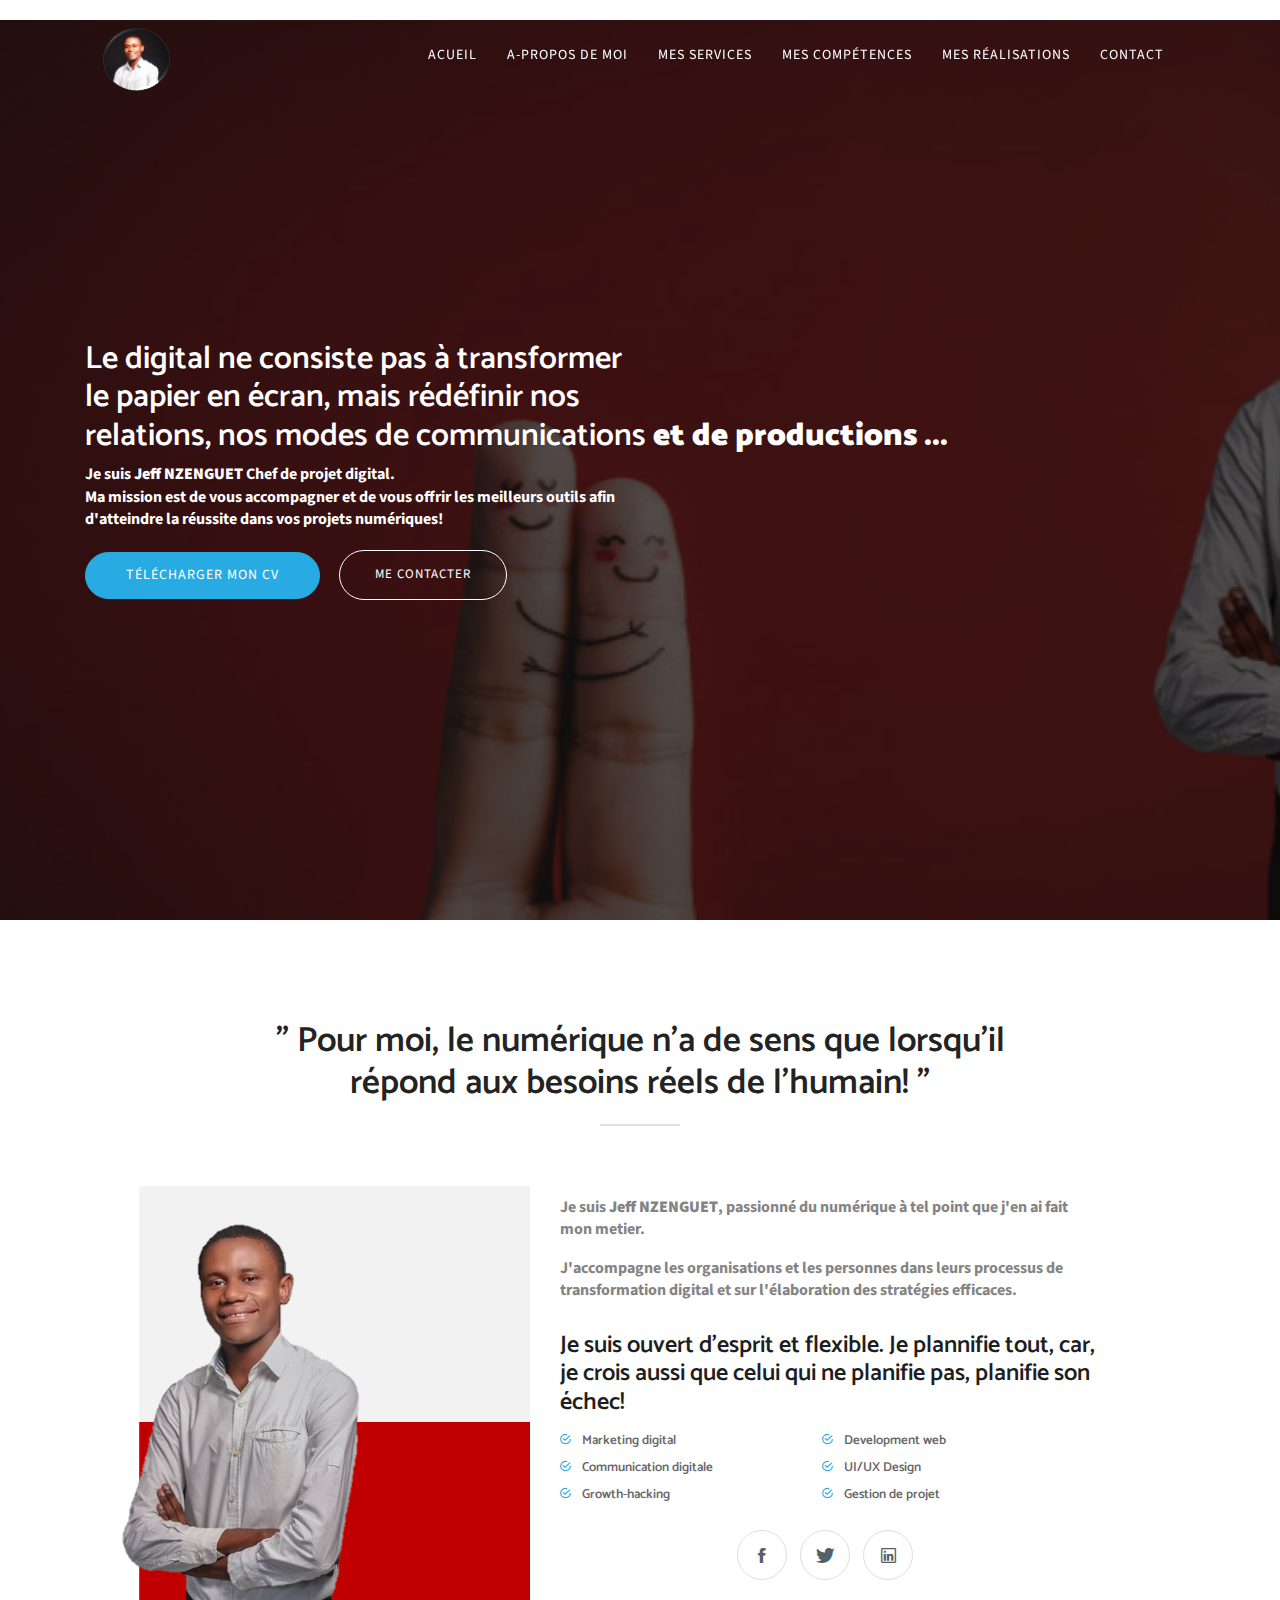
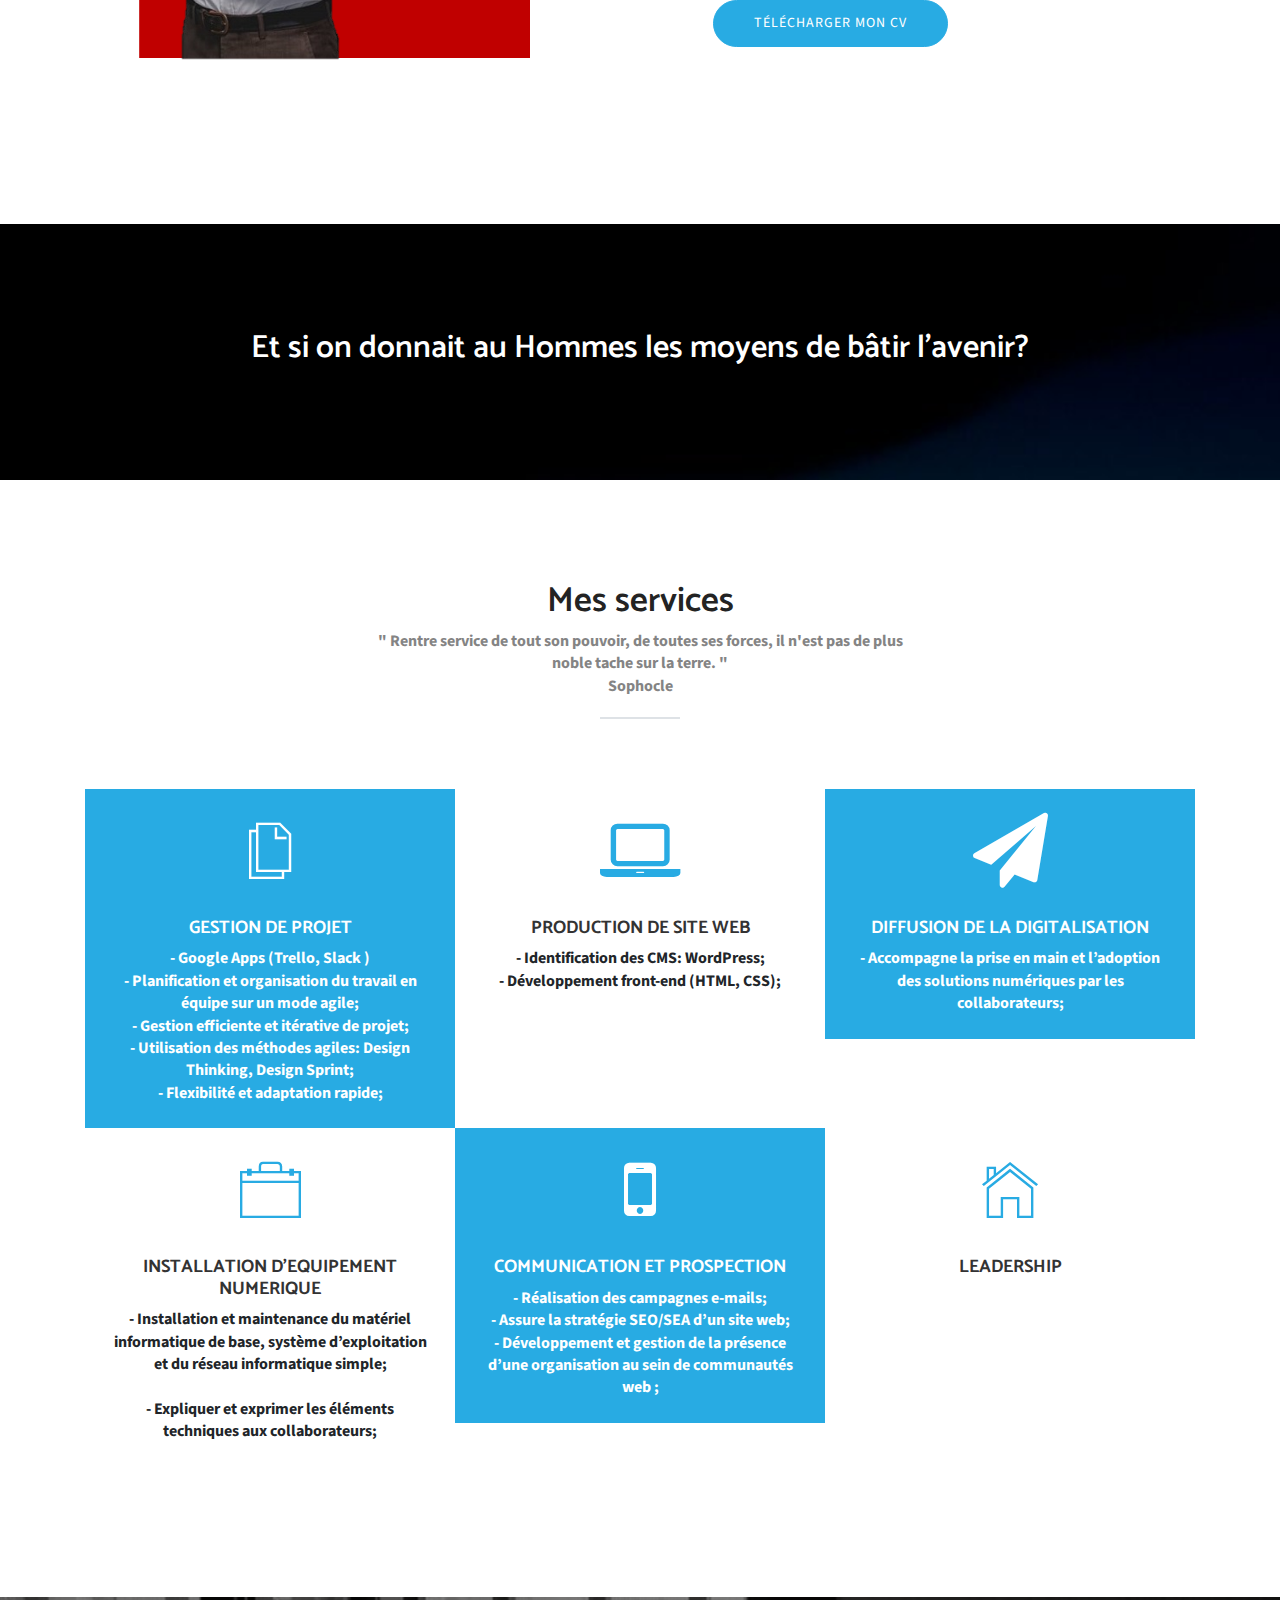
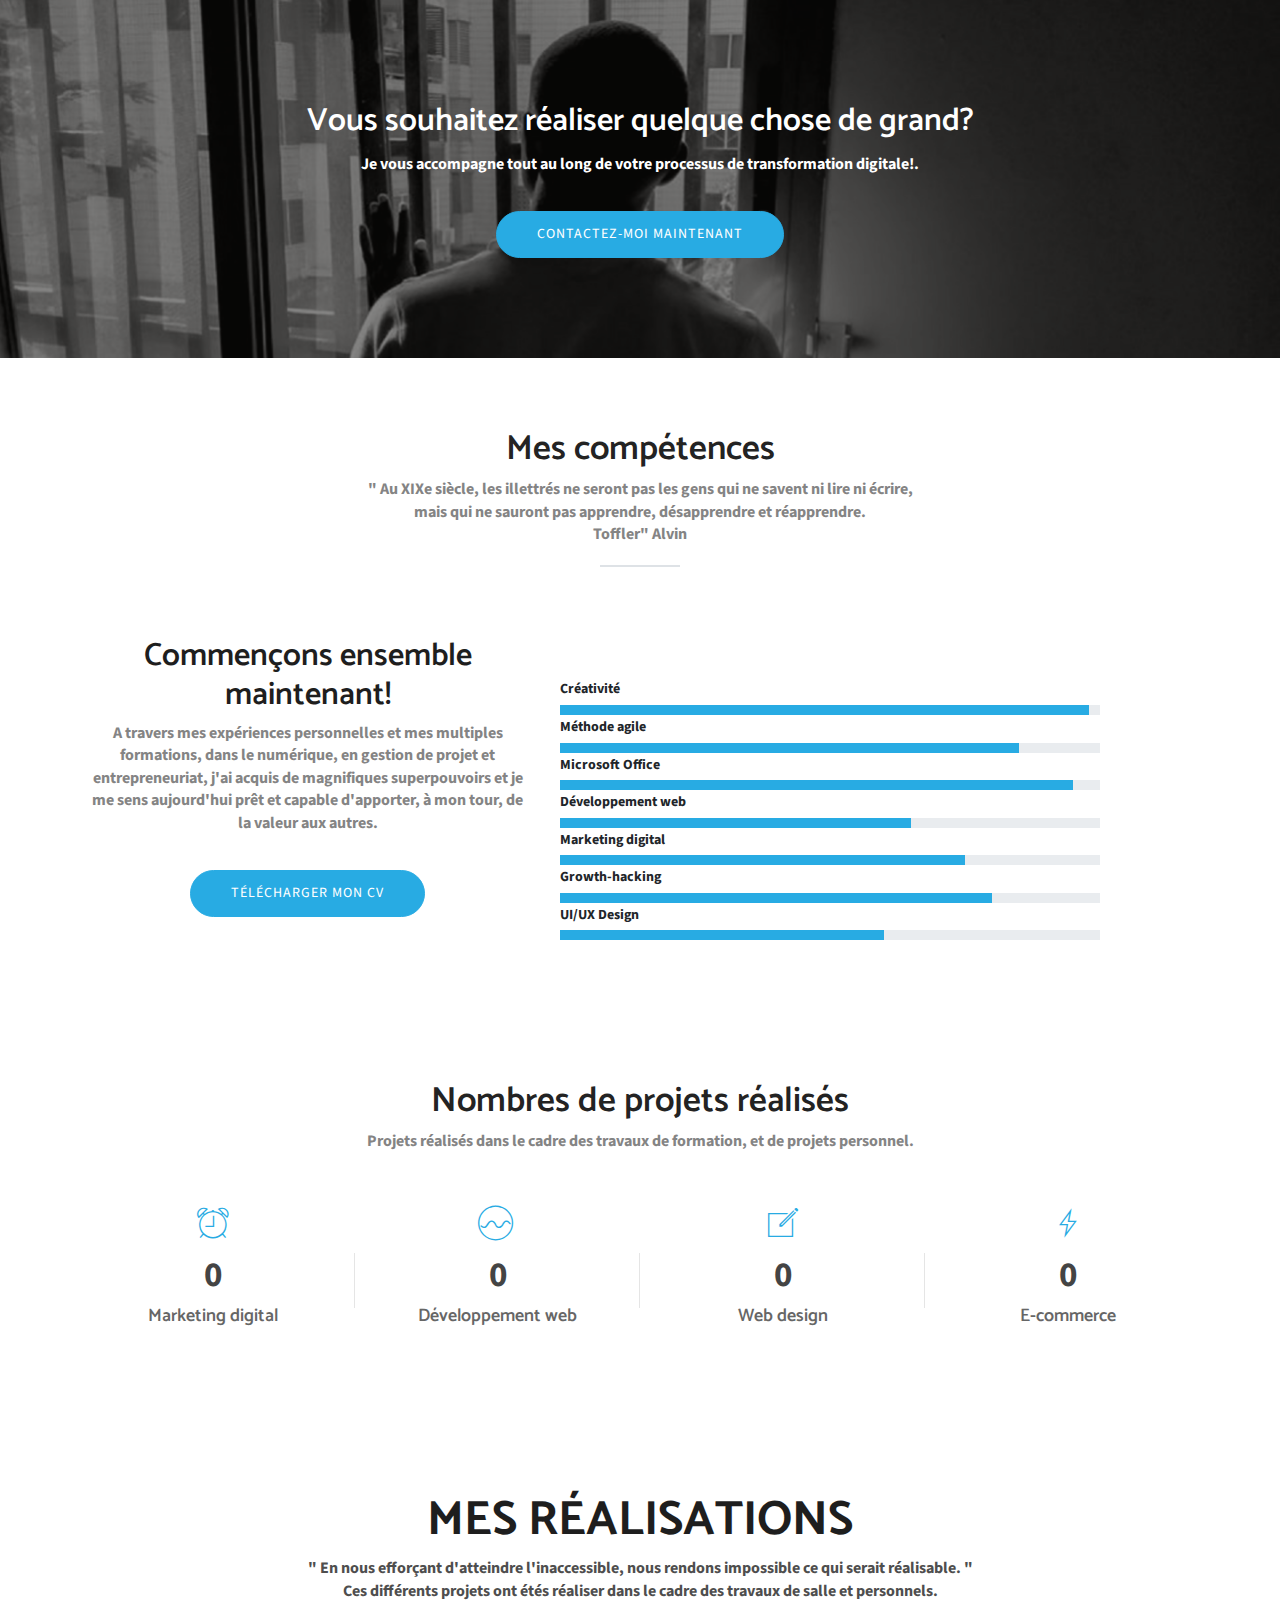
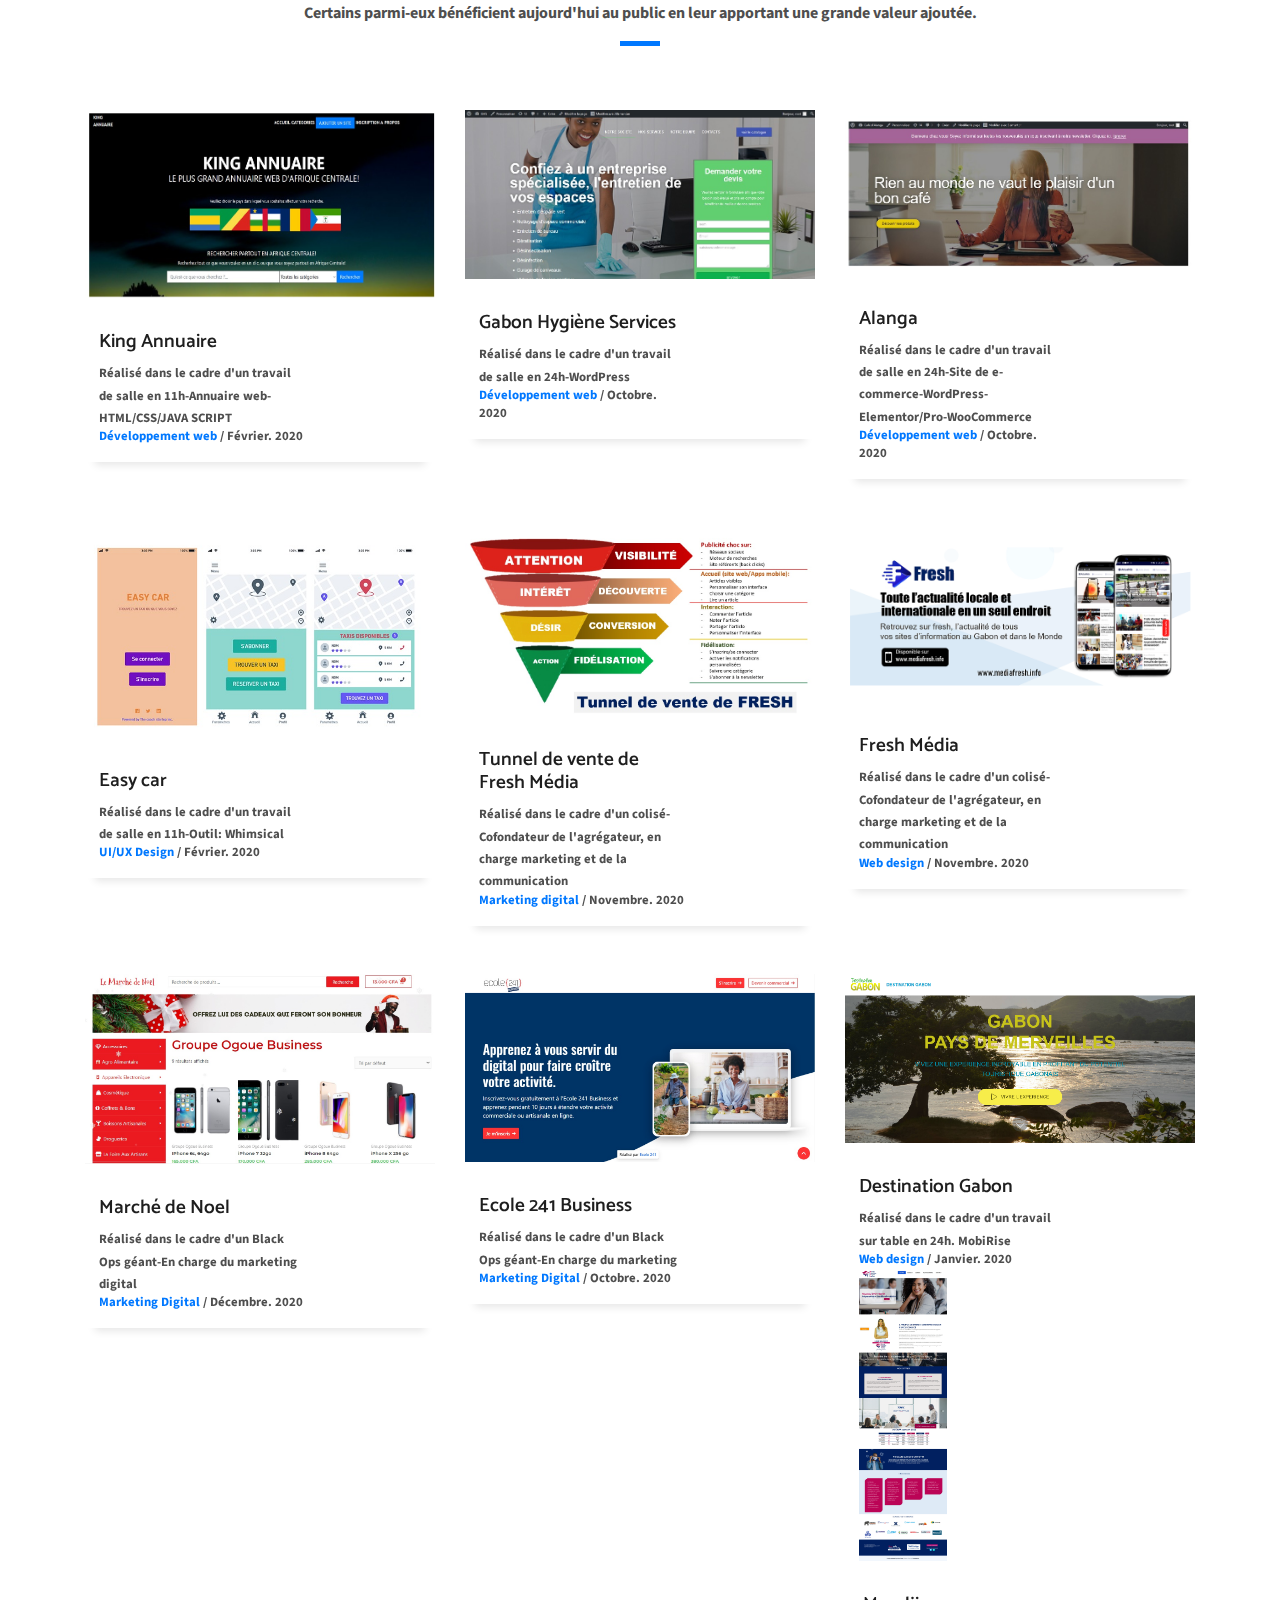
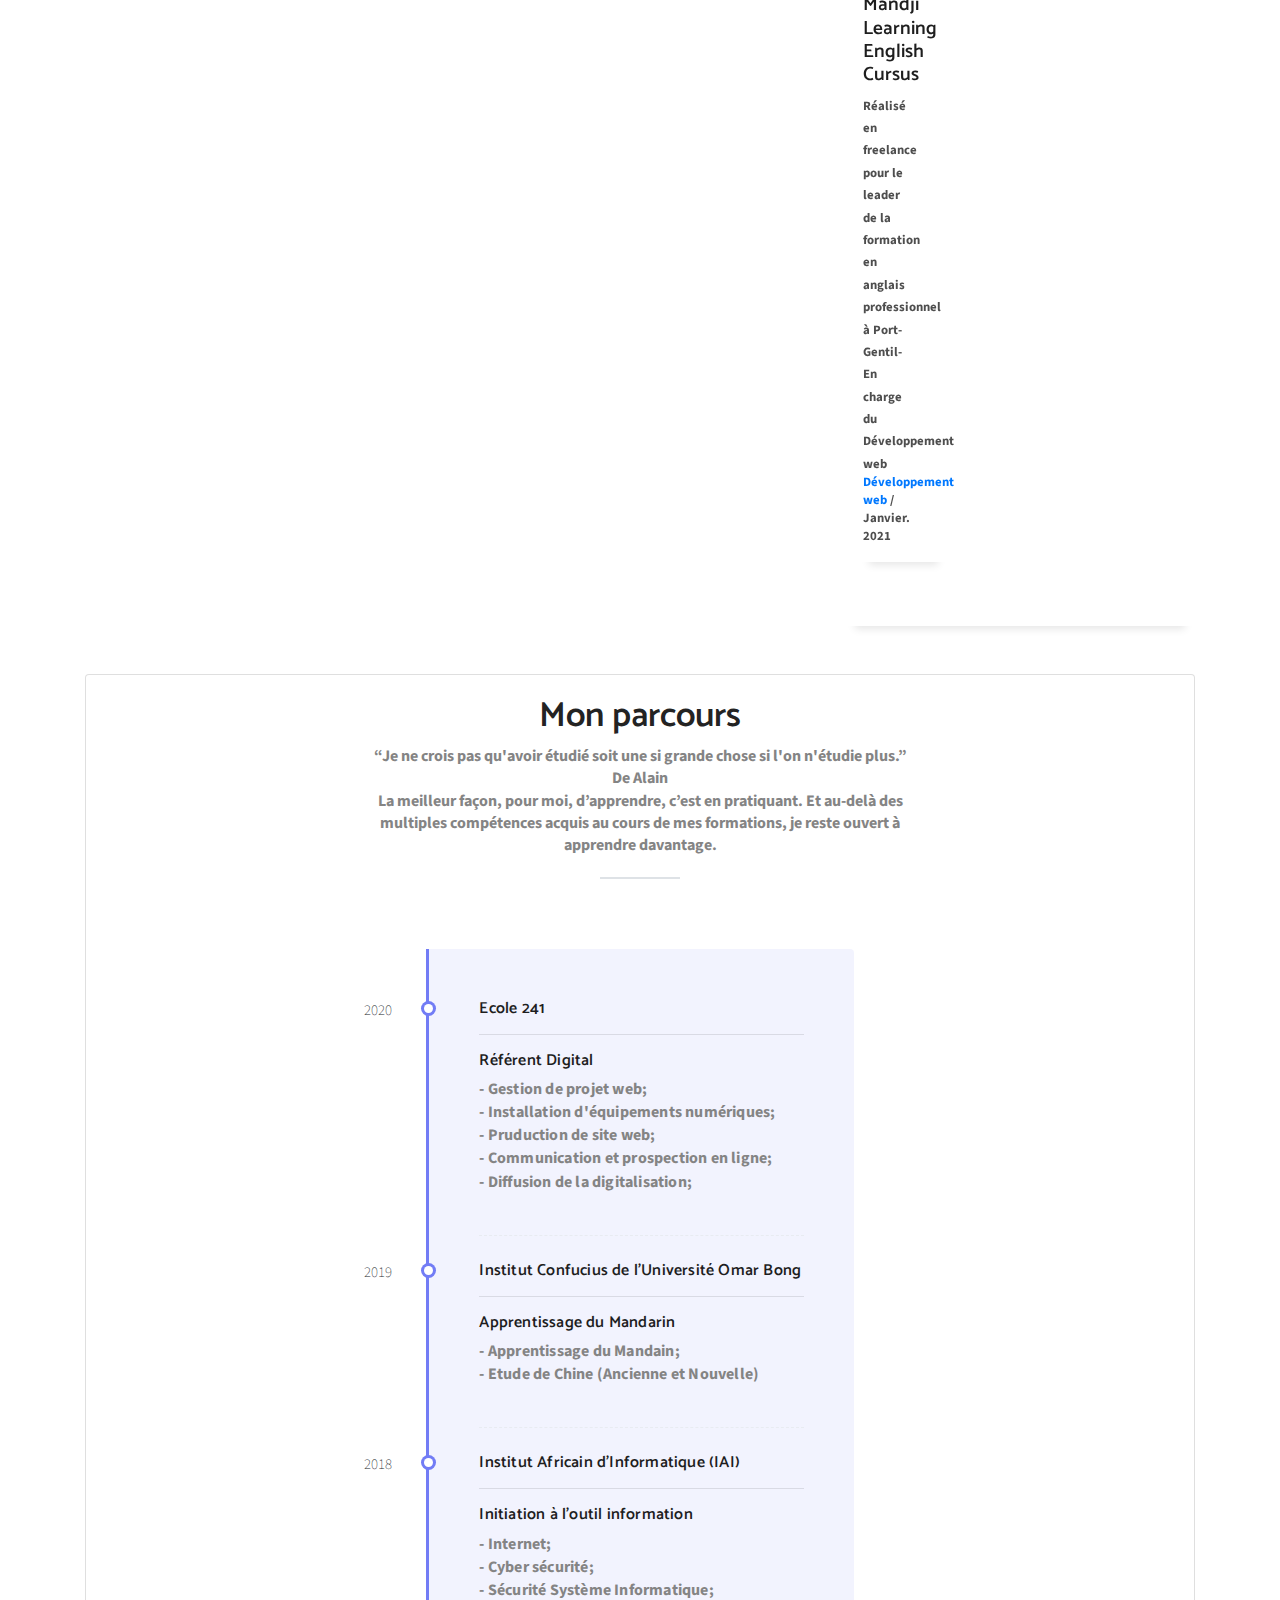
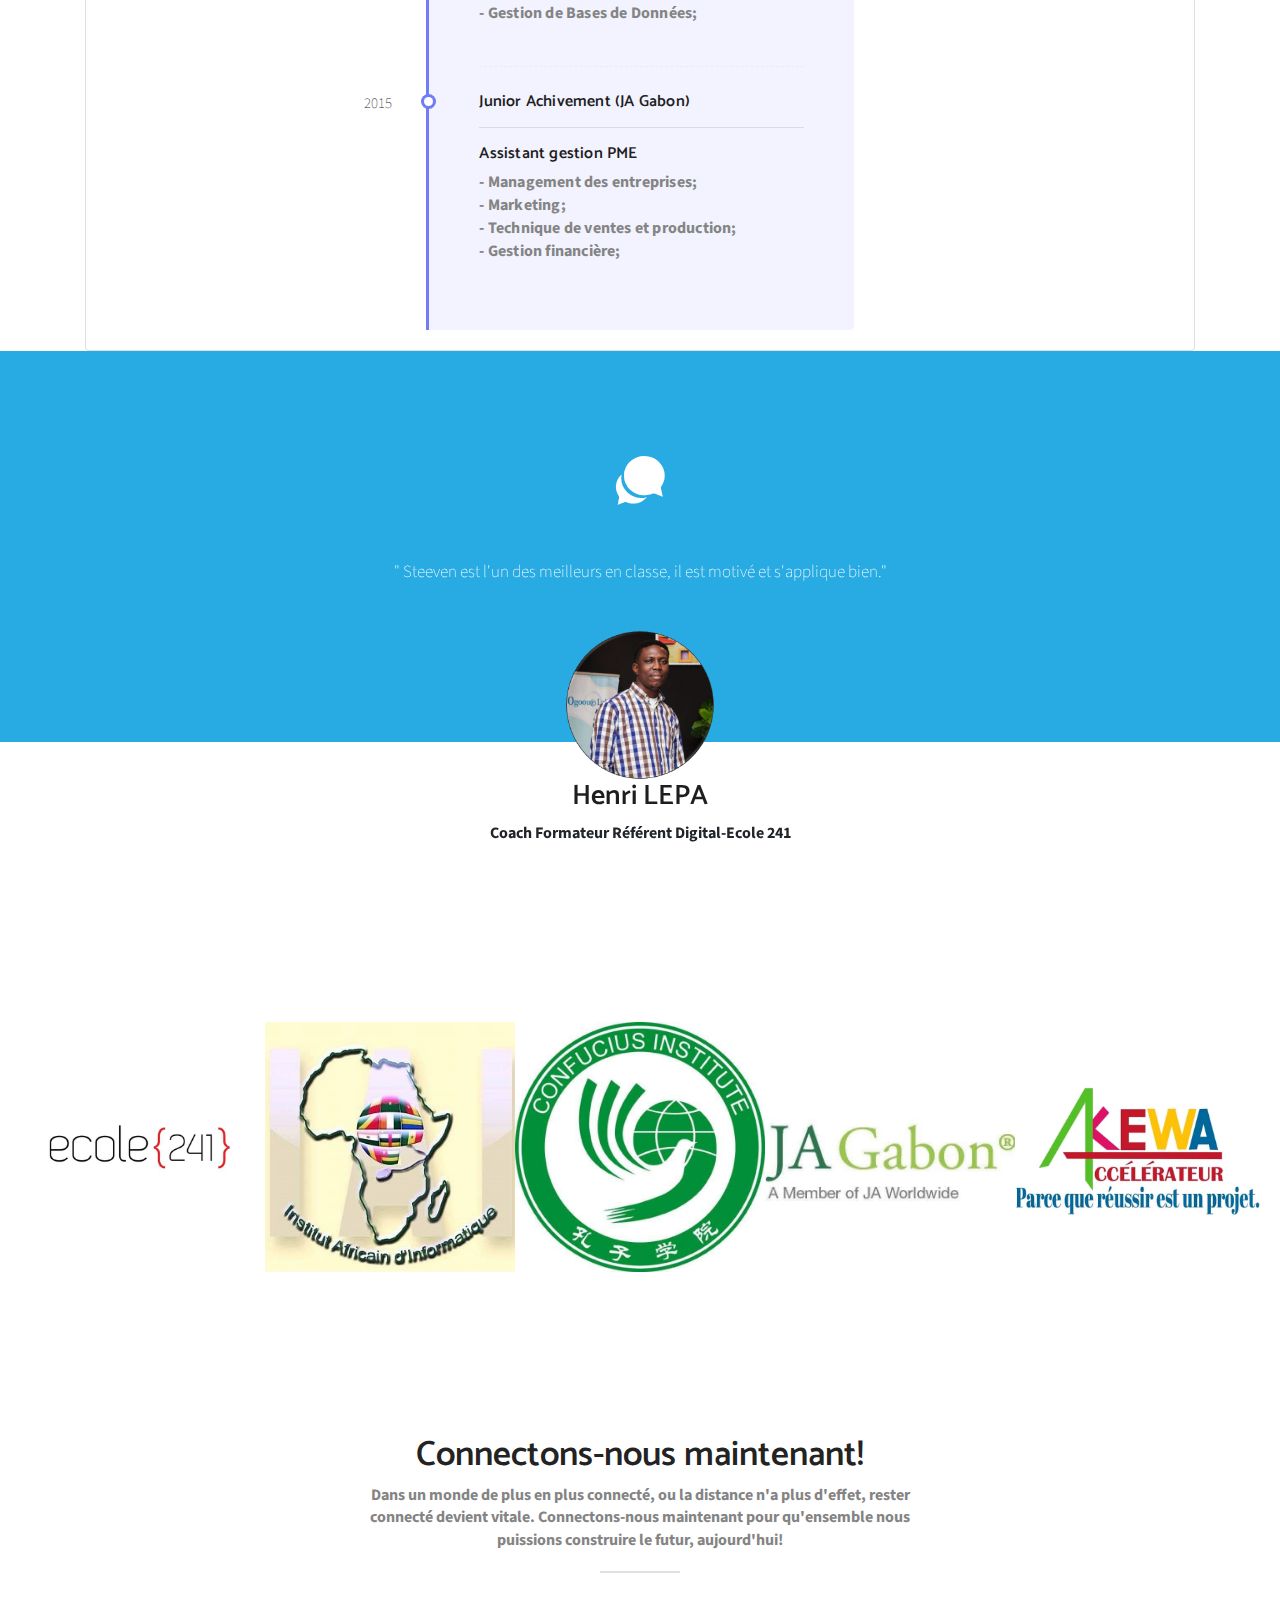
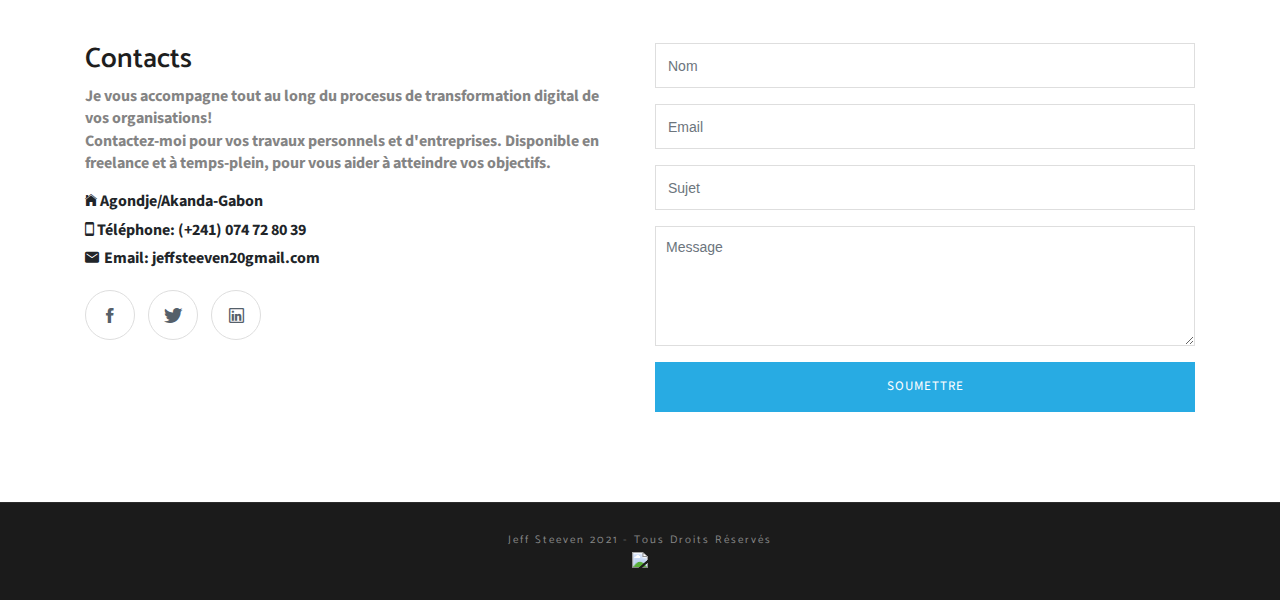
==== commit f109d653: "Update index.html" ====
--- a/index.html
+++ b/index.html
@@ -139,7 +139,7 @@
  		<div class="row">
  			<div class="col-md-12">
  				<div class="block">
- 					<h2 class="wow fadeInUp" data-wow-duration=".5s" data-wow-delay=".3s" style="color: white;">Le digital ne consiste   pas à transformer<br> le papier  en écran, mais  rédéfinir nos <br>relations, nos modes de communications et de productions ... </h2>
+ 					<h2 class="wow fadeInUp" data-wow-duration=".5s" data-wow-delay=".3s" style="color: white;">Le digital ne consiste   pas à transformer<br> le papier  en écran, mais  rédéfinir nos <br>relations, nos modes de communications <b>et de productions ... </h2>
  					<p class="wow fadeInUp" data-wow-duration=".5s" data-wow-delay=".5s">Je suis <b>Jeff NZENGUET</b> Chef de projet digital.<br>Ma mission est de vous accompagner et de vous offrir les meilleurs outils afin d'atteindre la réussite dans vos projets numériques!
  					</p>
  					<ul class="list-inline wow fadeInUp" data-wow-duration=".5s" data-wow-delay=".7s">
@@ -437,7 +437,7 @@
 						<div class="counters-item">
 							<i class="tf-ion-ios-alarm-outline"></i>
 							<div>
-							    <span class="counter" data-count="03">0</span>
+							    <span class="counter" data-count="05">0</span>
 							</div>
 							<h3>Marketing digital</h3>
 						</div>
@@ -449,7 +449,7 @@
 						<div class="counters-item">
 							<i class="tf-ion-ios-analytics-outline"></i>
 							<div>
-							    <span class="counter" data-count="5">0</span>
+							    <span class="counter" data-count="6">0</span>
 							</div>
 							<h3>Développement web</h3>
 						</div>
